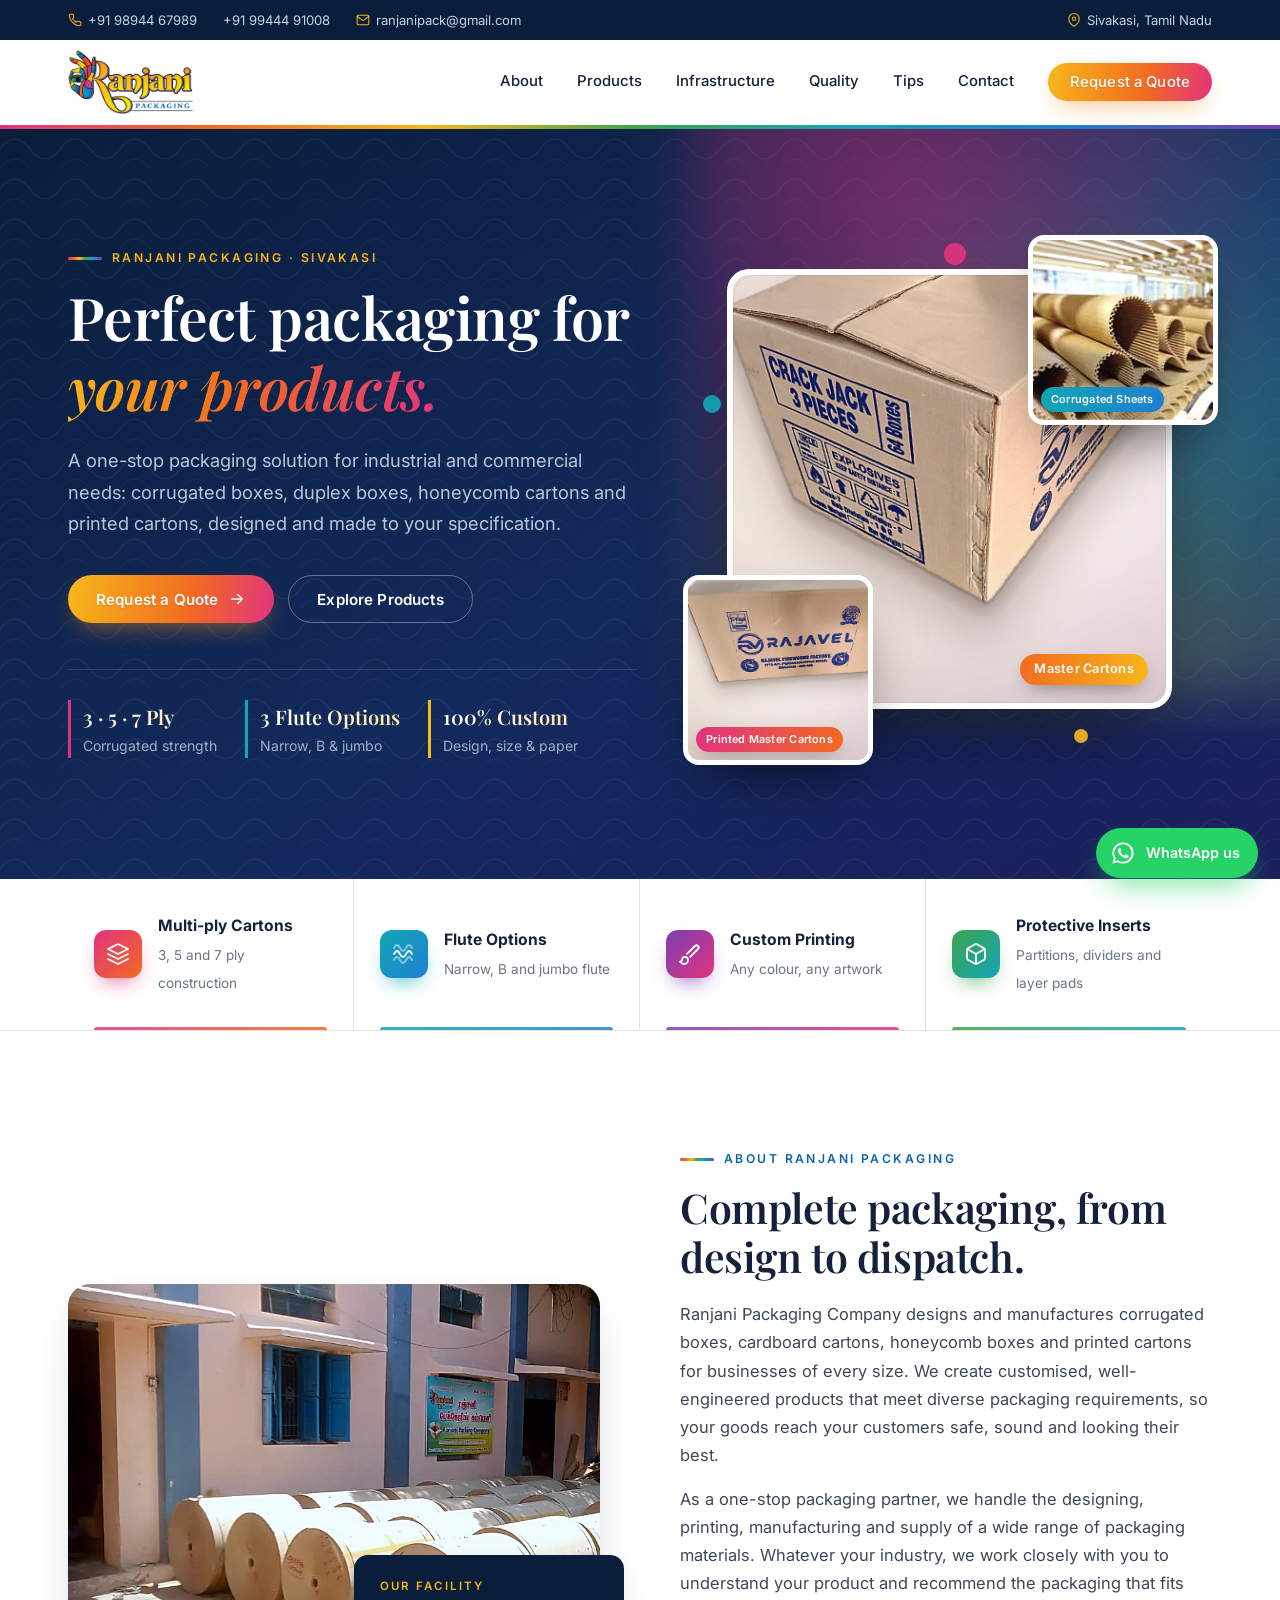
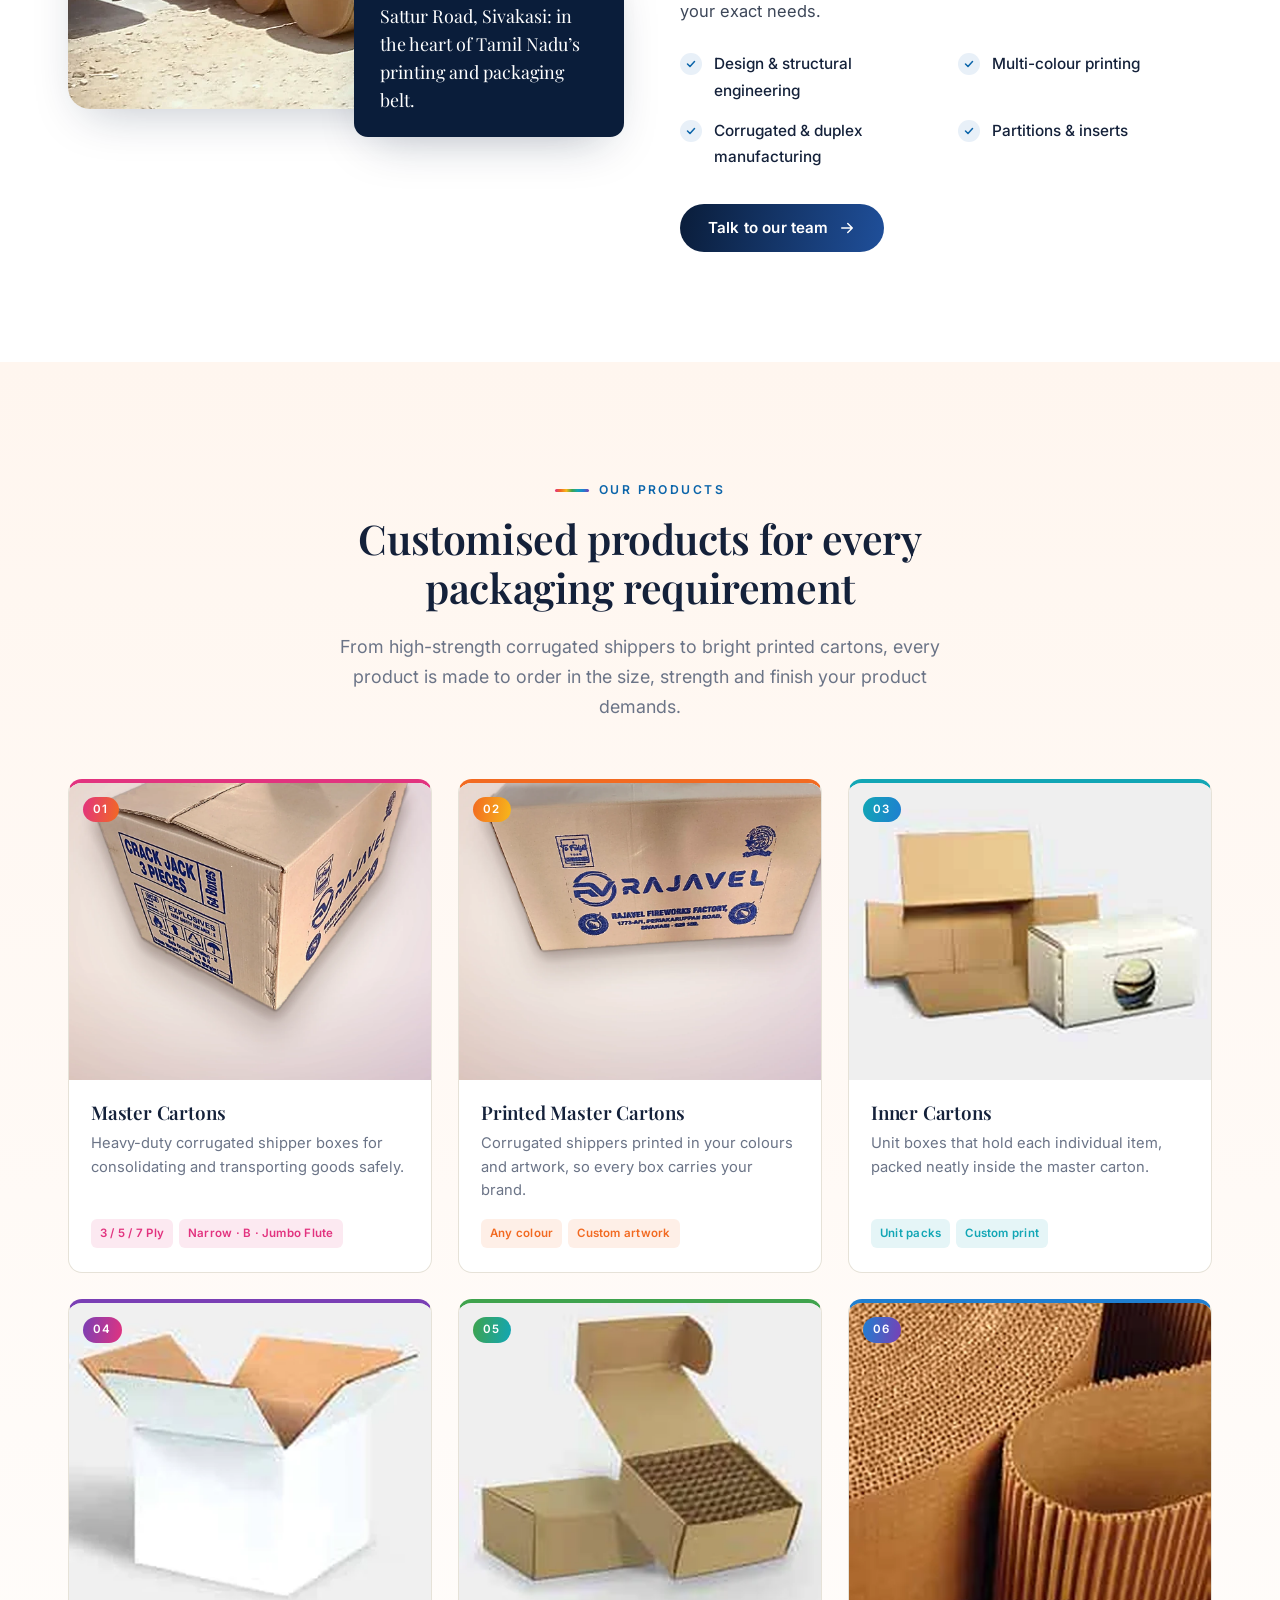
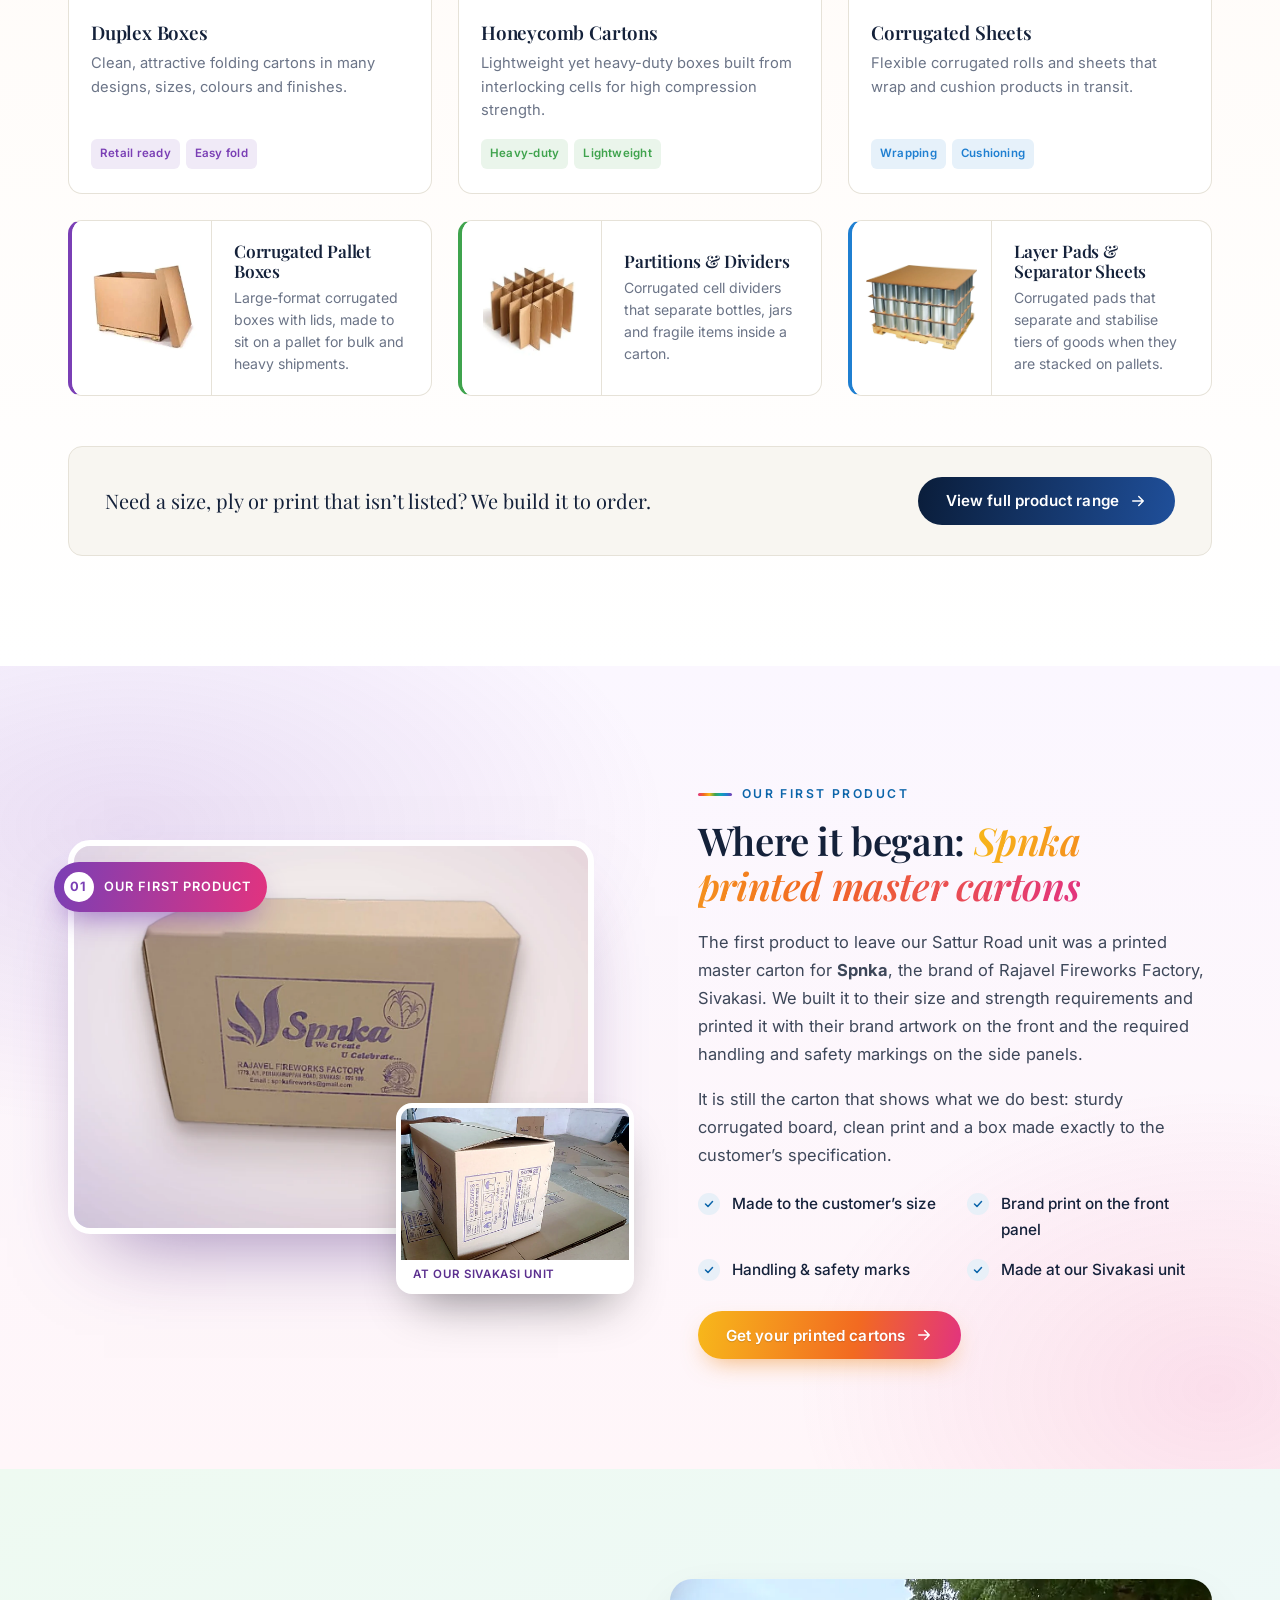
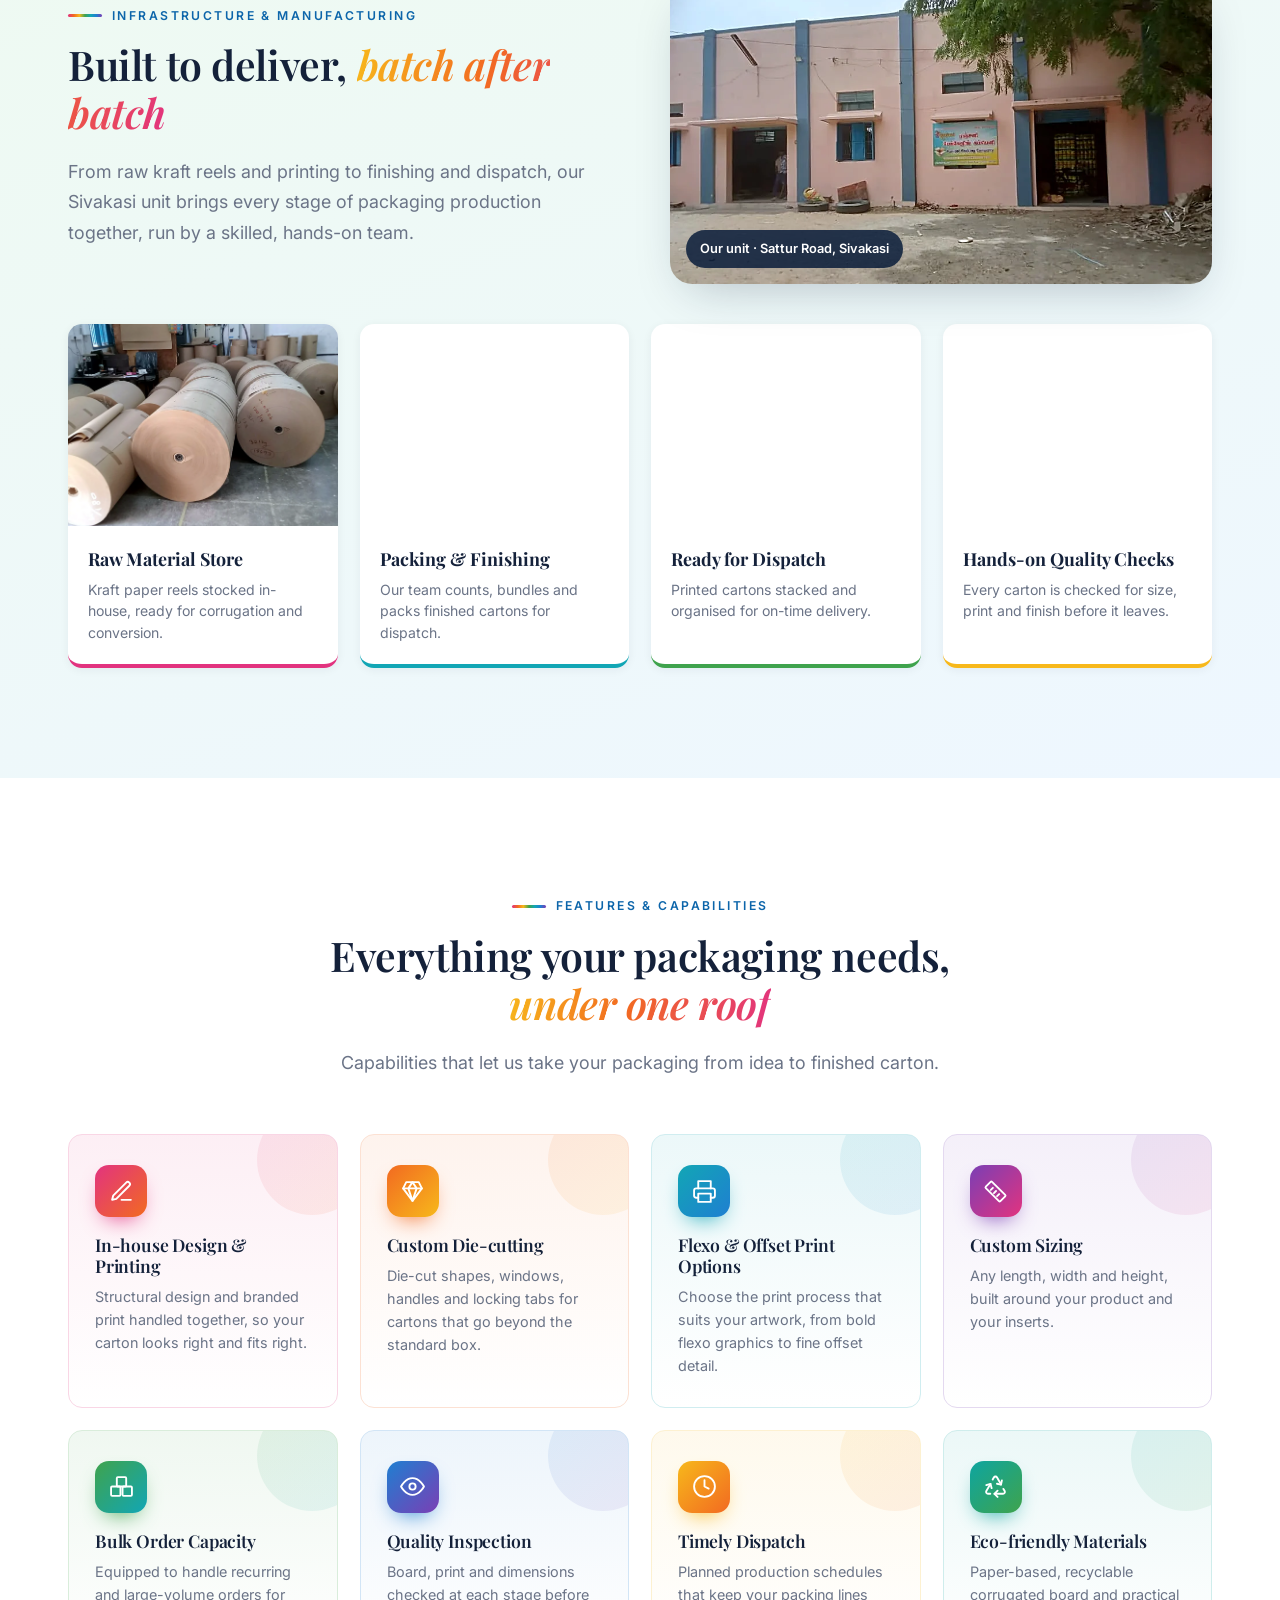
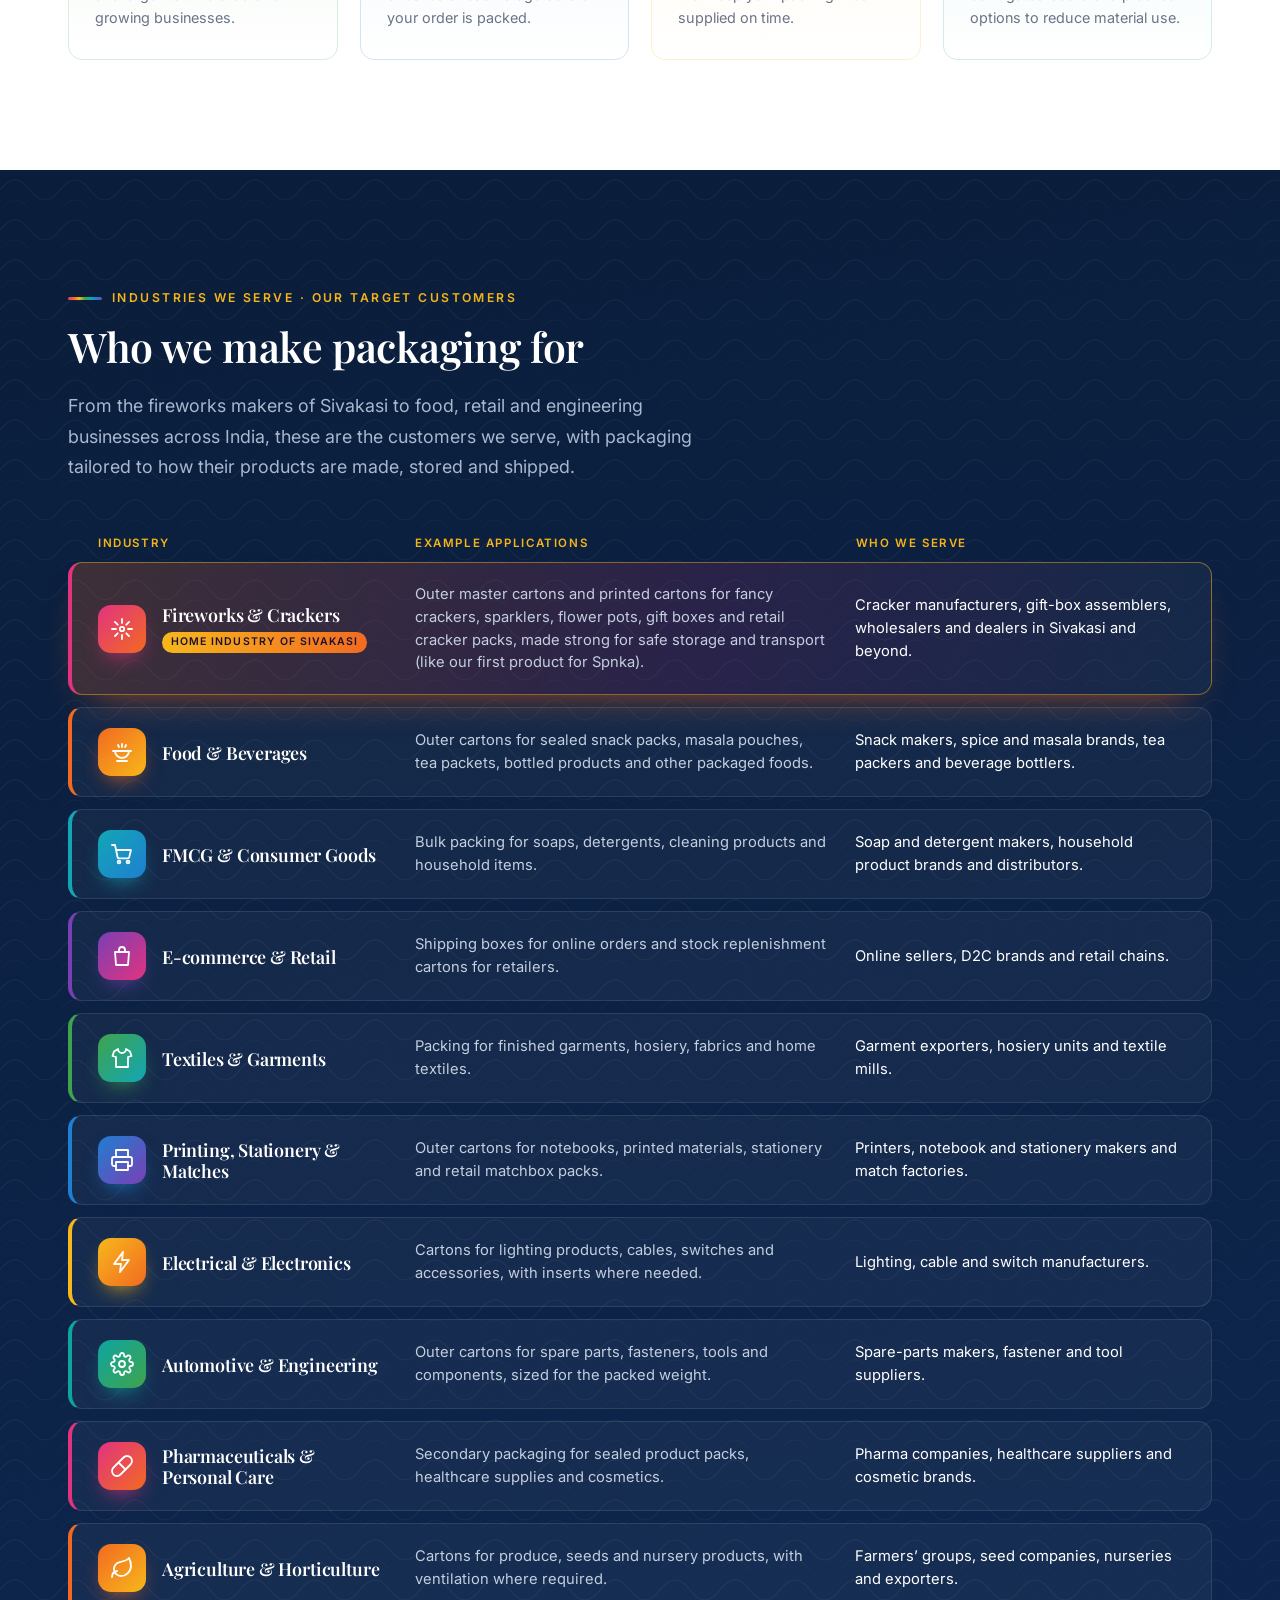
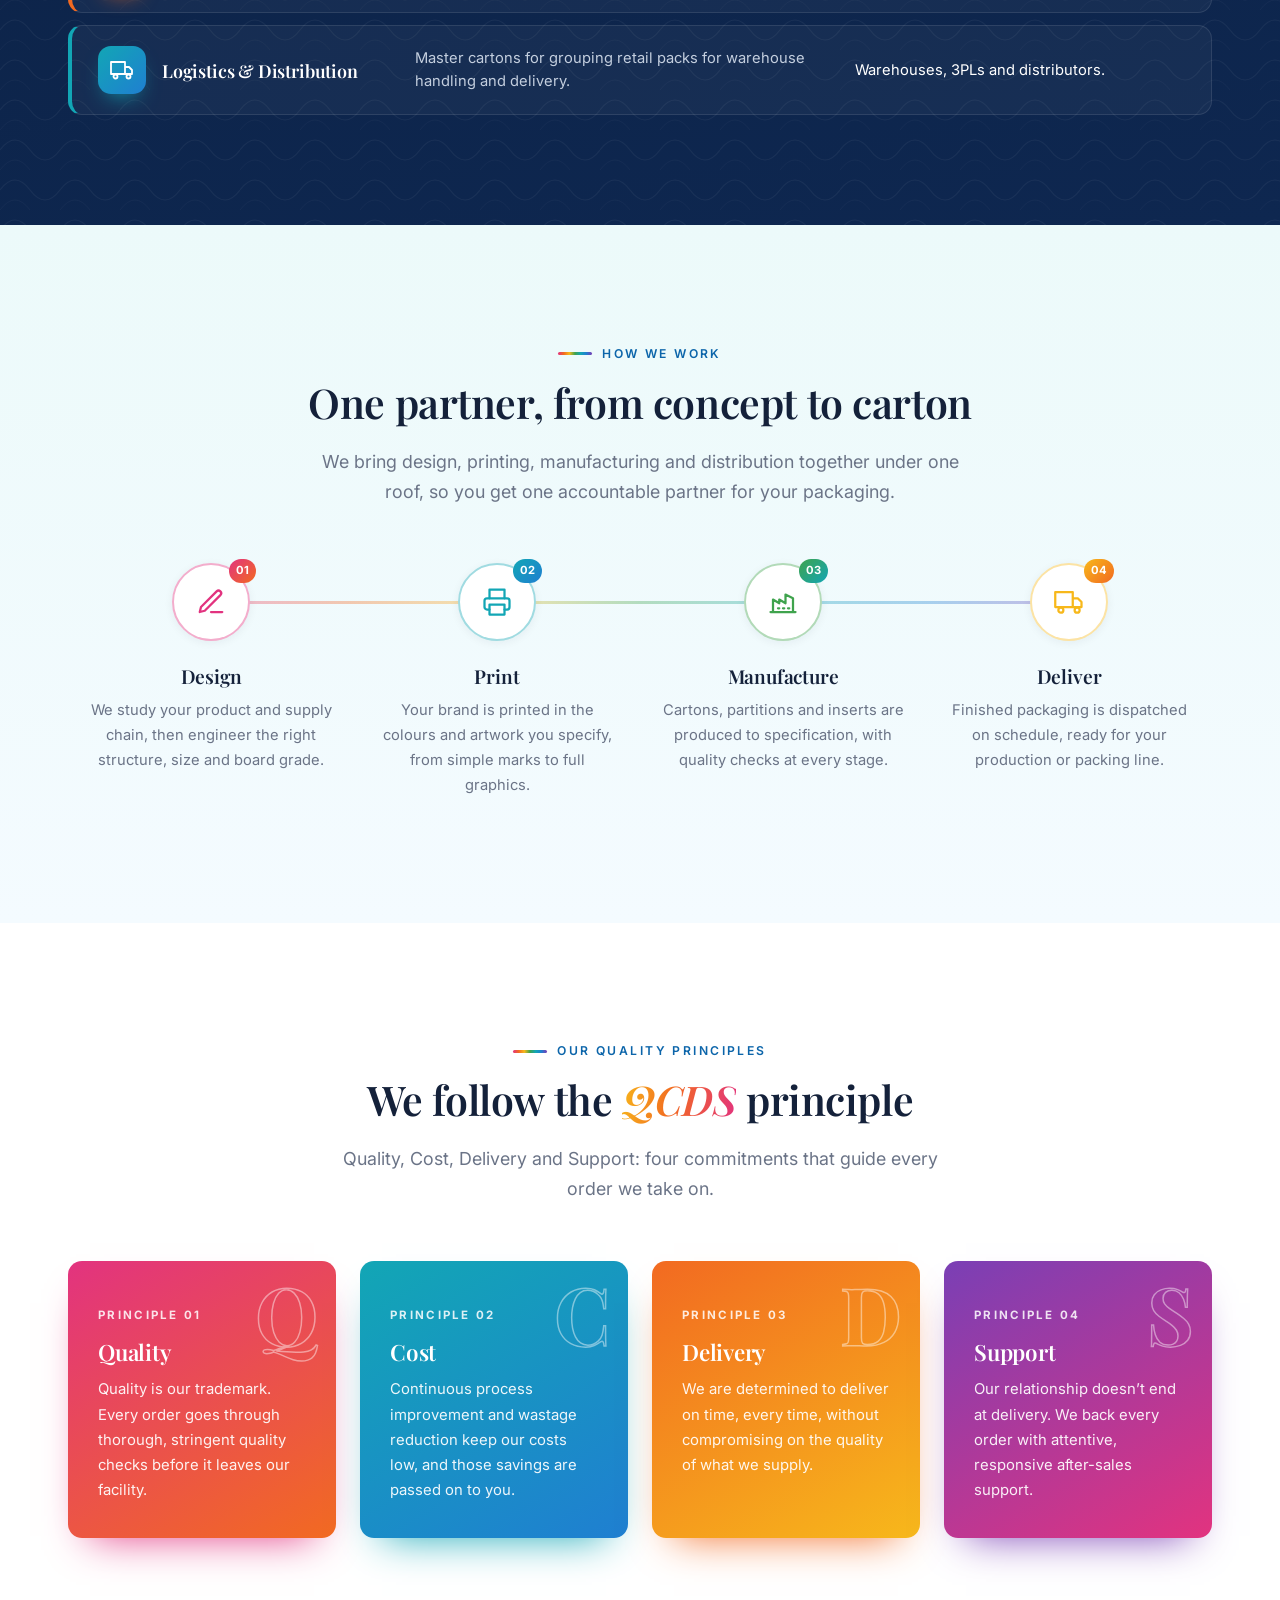
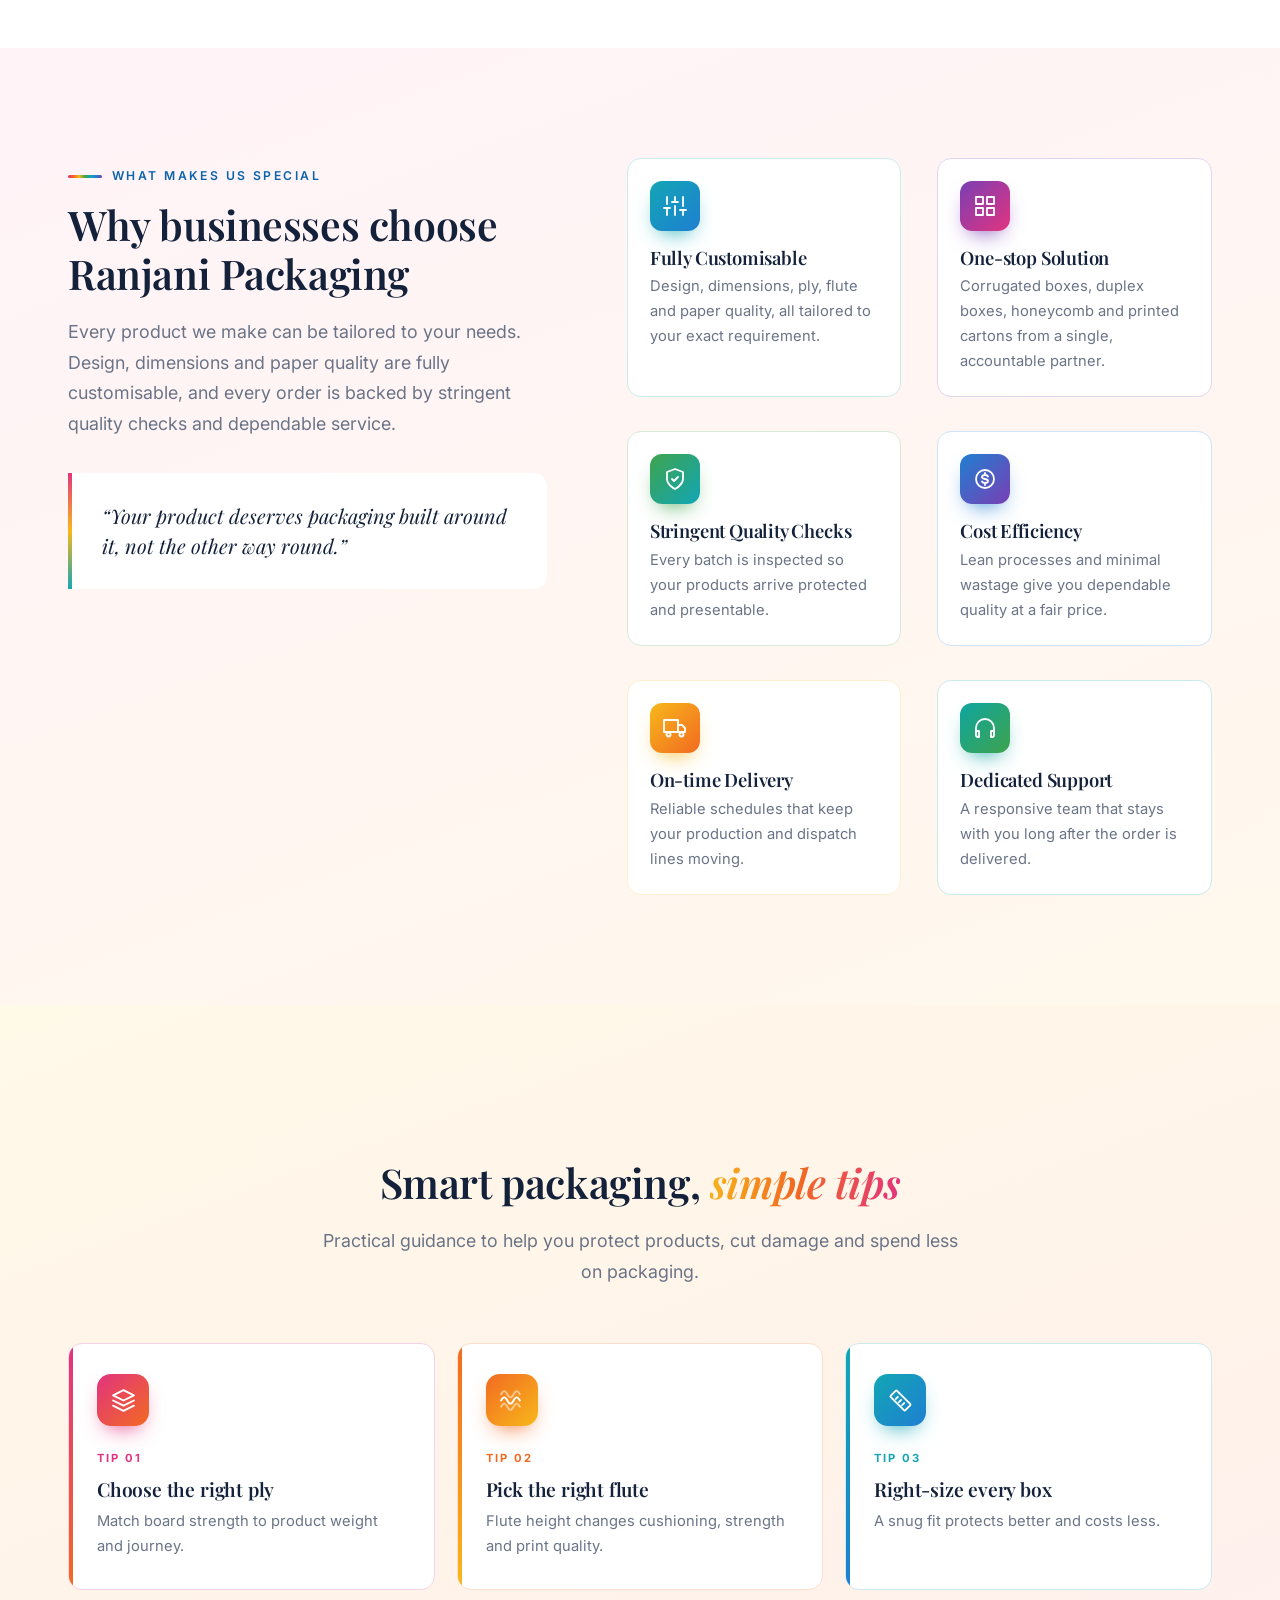
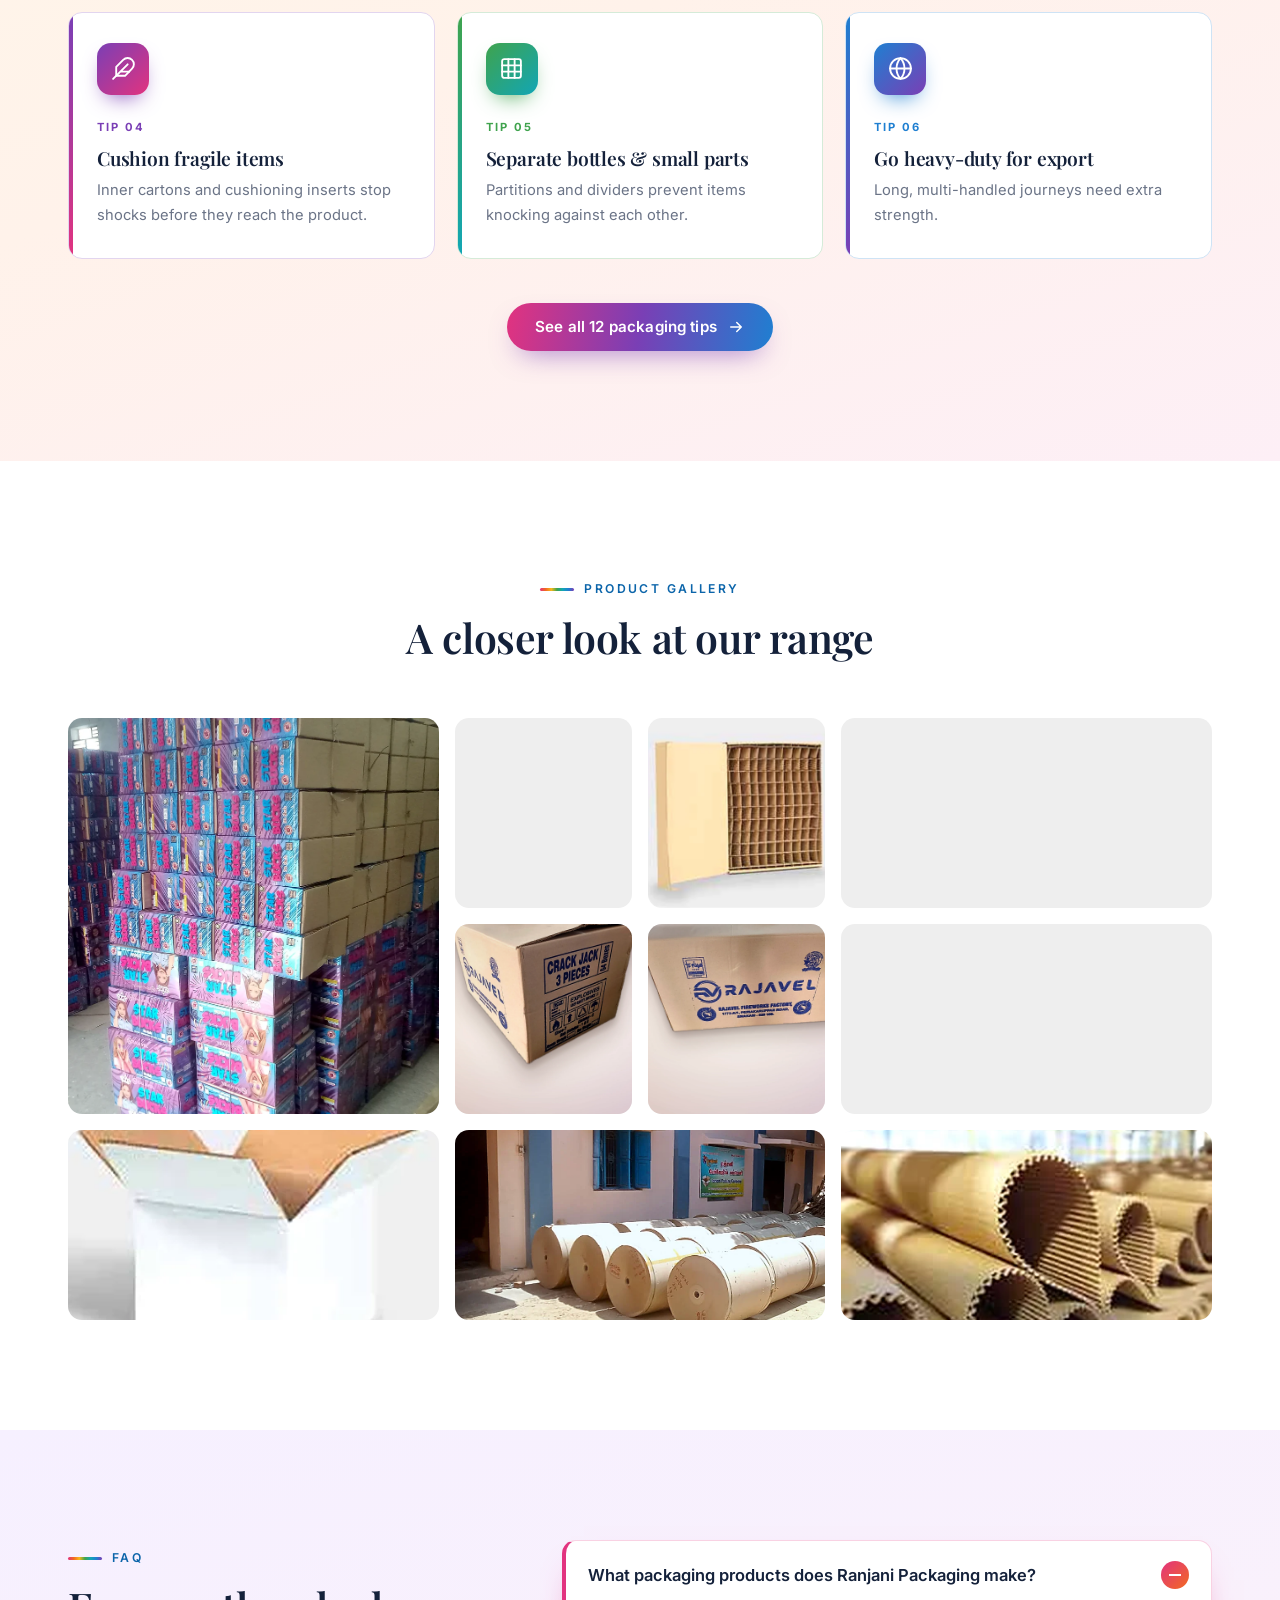
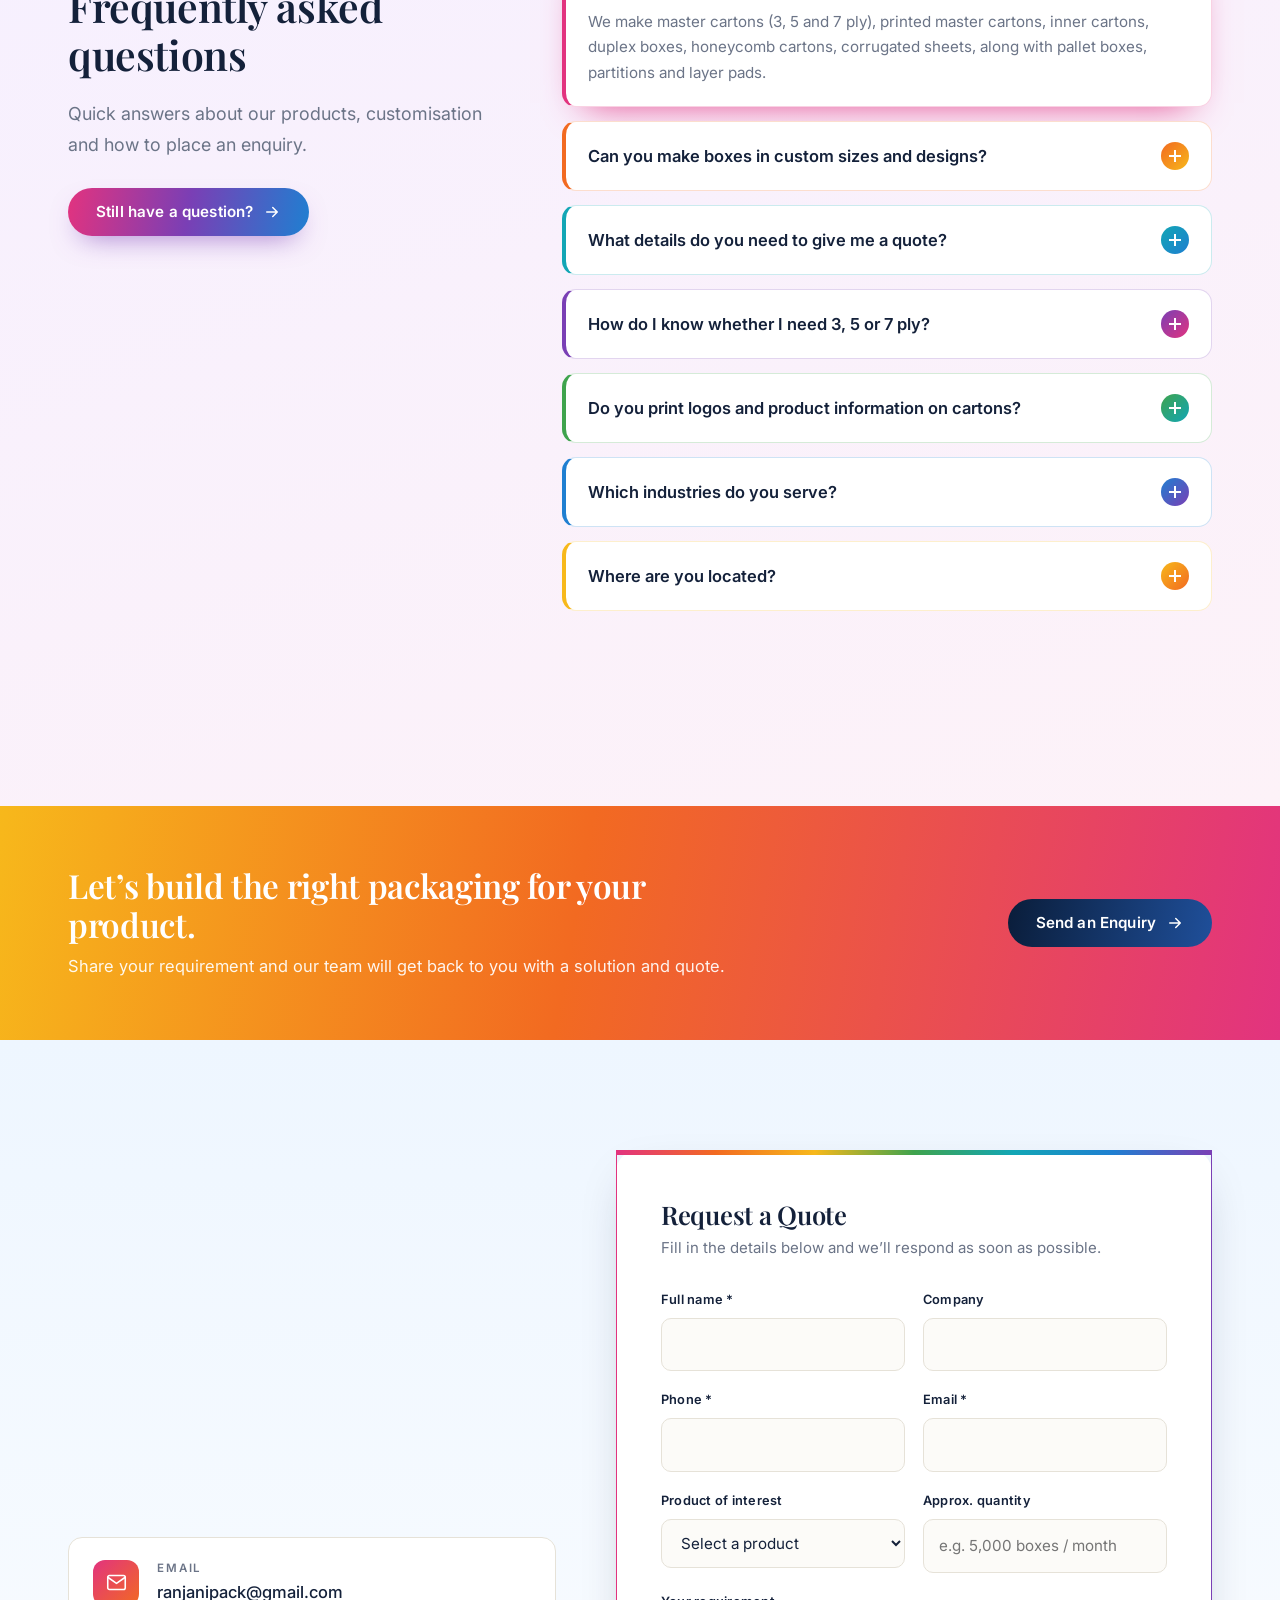
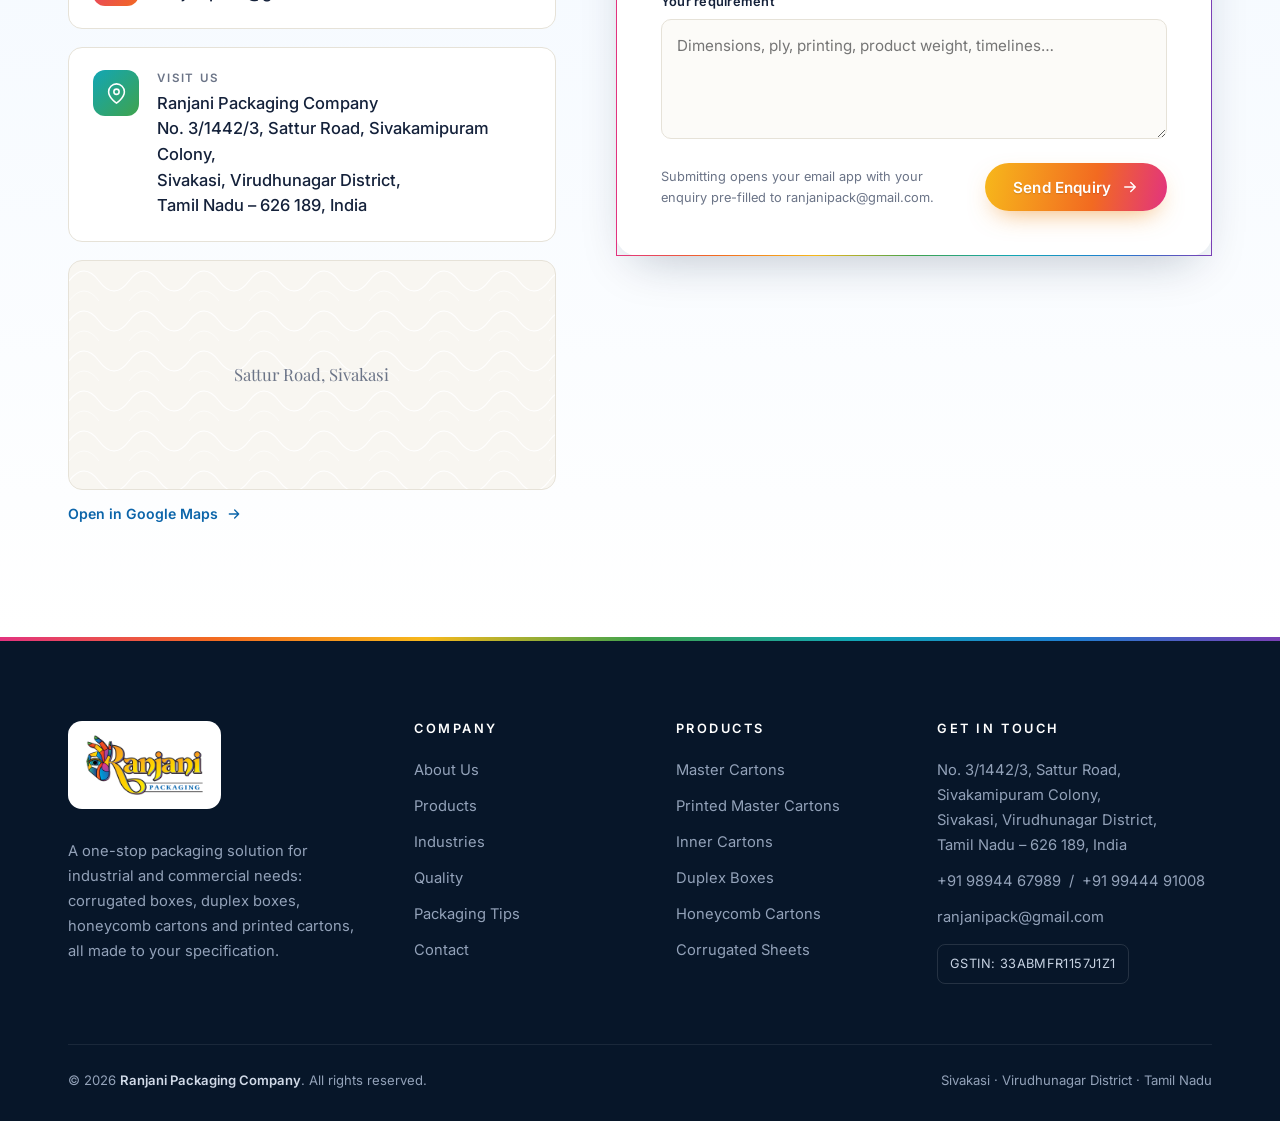
==== index.html @ 53c5a3e4 "Publish Ranjani Packaging Company website (v5)" ====
<!doctype html>
<html lang="en">
<head>
<meta charset="utf-8">
<meta name="viewport" content="width=device-width, initial-scale=1">
<title>Ranjani Packaging | Corrugated Boxes, Cartons &amp; Packaging Solutions, Sivakasi</title>
<meta name="description" content="Ranjani Packaging Company, Sivakasi: one-stop packaging solutions including master cartons, printed cartons, duplex boxes, honeycomb cartons and corrugated sheets.">
<meta name="theme-color" content="#0a1d3a">
<meta property="og:title" content="Ranjani Packaging | Corrugated Boxes, Cartons &amp; Packaging Solutions, Sivakasi">
<meta property="og:description" content="Ranjani Packaging Company, Sivakasi: one-stop packaging solutions including master cartons, printed cartons, duplex boxes, honeycomb cartons and corrugated sheets.">
<meta property="og:image" content="assets/img/ranjani-logo-600.png">
<link rel="icon" href="favicon.ico" sizes="any">
<link rel="icon" type="image/png" sizes="32x32" href="assets/img/favicon-32.png">
<link rel="apple-touch-icon" href="assets/img/apple-touch-icon.png">
<link rel="manifest" href="site.webmanifest">
<link rel="preconnect" href="https://fonts.googleapis.com">
<link rel="preconnect" href="https://fonts.gstatic.com" crossorigin>
<link href="https://fonts.googleapis.com/css2?family=Inter:wght@400;500;600;700&family=Playfair+Display:ital,wght@0,500;0,600;0,700;1,500;1,600&display=swap" rel="stylesheet">
<link rel="stylesheet" href="assets/css/style.css">
</head>
<body>
<div class="topbar"><div class="wrap">
  <div class="tb-group"><a href="tel:+919894467989"><svg viewBox="0 0 24 24" fill="none" stroke="currentColor" stroke-width="1.8" stroke-linecap="round" stroke-linejoin="round" aria-hidden="true"><path d="M22 16.9v3a2 2 0 0 1-2.2 2 19.8 19.8 0 0 1-8.6-3.1 19.5 19.5 0 0 1-6-6A19.8 19.8 0 0 1 2.1 4.2 2 2 0 0 1 4.1 2h3a2 2 0 0 1 2 1.7c.1.9.4 1.8.7 2.7a2 2 0 0 1-.5 2.1L8 9.8a16 16 0 0 0 6 6l1.3-1.3a2 2 0 0 1 2.1-.4c.9.3 1.8.6 2.7.7a2 2 0 0 1 1.7 2z"/></svg>+91 98944 67989</a><a class="tb-hide" href="tel:+919944491008">+91 99444 91008</a><a href="mailto:ranjanipack@gmail.com"><svg viewBox="0 0 24 24" fill="none" stroke="currentColor" stroke-width="1.8" stroke-linecap="round" stroke-linejoin="round" aria-hidden="true"><rect x="2" y="4" width="20" height="16" rx="2"/><path d="m22 6-10 7L2 6"/></svg>ranjanipack@gmail.com</a></div>
  <div class="tb-group"><span><svg viewBox="0 0 24 24" fill="none" stroke="currentColor" stroke-width="1.8" stroke-linecap="round" stroke-linejoin="round" aria-hidden="true"><path d="M21 10c0 7-9 13-9 13S3 17 3 10a9 9 0 0 1 18 0z"/><circle cx="12" cy="10" r="3"/></svg>Sivakasi, Tamil Nadu</span></div>
</div></div>
<header class="header"><div class="wrap">
  <a class="brand" href="index.html" aria-label="Ranjani Packaging home"><img src="assets/img/ranjani-logo-600.png" alt="Ranjani Packaging" width="600" height="308"></a>
  <nav class="nav" aria-label="Main">
    <a href="#about">About</a>
    <a href="#products">Products</a>
    <a href="#infrastructure">Infrastructure</a>
    <a href="#quality">Quality</a>
    <a href="tips.html">Tips</a>
    <a href="#contact">Contact</a>
    <a class="btn btn-gold" href="#contact">Request a Quote</a>
  </nav>
  <button class="menu-toggle" aria-label="Open menu" aria-expanded="false"><span></span><span></span><span></span></button>
</div></header>
<div class="rainbow" aria-hidden="true"></div>
<main>
<section class="hero" id="top">
  <div class="wrap">
    <div class="hero-copy">
      <span class="eyebrow light reveal">Ranjani Packaging · Sivakasi</span>
      <h1 class="reveal d1">Perfect packaging for <span class="gold-text">your products.</span></h1>
      <p class="lead reveal d2">A one-stop packaging solution for industrial and commercial needs: corrugated boxes, duplex boxes, honeycomb cartons and printed cartons, designed and made to your specification.</p>
      <div class="hero-actions reveal d3">
        <a class="btn btn-gold" href="#contact">Request a Quote <svg viewBox="0 0 24 24" fill="none" stroke="currentColor" stroke-width="2" stroke-linecap="round" stroke-linejoin="round" aria-hidden="true"><path d="M5 12h14M13 6l6 6-6 6"/></svg></a>
        <a class="btn btn-ghost" href="products.html">Explore Products</a>
      </div>
      <div class="hero-points reveal d3">
        <div><strong>3 · 5 · 7 Ply</strong>Corrugated strength</div>
        <div><strong>3 Flute Options</strong>Narrow, B &amp; jumbo</div>
        <div><strong>100% Custom</strong>Design, size &amp; paper</div>
      </div>
    </div>
    <div class="hero-visual reveal d2">
      <div class="hv-main studio"><img src="assets/img/ranjani-master-carton.webp" alt="Ranjani printed master carton" decoding="async"><span class="hv-label" style="--c:#f26a21;--c2:#f7b81b">Master Cartons</span></div>
      <div class="hv-card hv-b"><img src="assets/img/p-sheet-3.webp" alt="Corrugated sheets" decoding="async"><span class="hv-label sm" style="--c:#12a6b5;--c2:#1f7fd1">Corrugated Sheets</span></div>
      <div class="hv-card hv-a"><img src="assets/img/ranjani-printed-carton-front.webp" alt="Printed master carton" decoding="async"><span class="hv-label sm" style="--c:#e2337f;--c2:#f26a21">Printed Master Cartons</span></div>
      <div class="hv-dot d1"></div><div class="hv-dot d2"></div><div class="hv-dot d3"></div>
    </div>
  </div>
</section>

<section class="capstrip" aria-label="Capabilities"><div class="wrap">
  <div class="cap" style="--c:#e2337f;--c2:#f26a21"><div class="ic"><svg viewBox="0 0 24 24" fill="none" stroke="currentColor" stroke-width="1.8" stroke-linecap="round" stroke-linejoin="round" aria-hidden="true"><path d="m12 2 10 5-10 5L2 7z"/><path d="m2 17 10 5 10-5M2 12l10 5 10-5"/></svg></div><div><b>Multi-ply Cartons</b><span>3, 5 and 7 ply construction</span></div></div>
  <div class="cap" style="--c:#12a6b5;--c2:#1f7fd1"><div class="ic"><svg viewBox="0 0 24 24" fill="none" stroke="currentColor" stroke-width="1.8" stroke-linecap="round" stroke-linejoin="round" aria-hidden="true"><path d="M2 12c2-4 4-4 6 0s4 4 6 0 4-4 6 0"/><path d="M2 18c2-4 4-4 6 0s4 4 6 0 4-4 6 0" opacity=".5"/><path d="M2 6c2-4 4-4 6 0s4 4 6 0 4-4 6 0" opacity=".5"/></svg></div><div><b>Flute Options</b><span>Narrow, B and jumbo flute</span></div></div>
  <div class="cap" style="--c:#7a3fb5;--c2:#e2337f"><div class="ic"><svg viewBox="0 0 24 24" fill="none" stroke="currentColor" stroke-width="1.8" stroke-linecap="round" stroke-linejoin="round" aria-hidden="true"><path d="M9.06 11.9 17 4a2.1 2.1 0 0 1 3 3l-7.9 7.94"/><path d="M7.07 14.94c-1.66 0-3 1.35-3 3.02 0 1.33-2.5 1.52-2 2.02 1.08 1.1 2.49 2.02 4 2.02 2.2 0 4-1.8 4-4.04a3.01 3.01 0 0 0-3-3.02z"/></svg></div><div><b>Custom Printing</b><span>Any colour, any artwork</span></div></div>
  <div class="cap" style="--c:#3fa34d;--c2:#12a6b5"><div class="ic"><svg viewBox="0 0 24 24" fill="none" stroke="currentColor" stroke-width="1.8" stroke-linecap="round" stroke-linejoin="round" aria-hidden="true"><path d="M21 16V8a2 2 0 0 0-1-1.7l-7-4a2 2 0 0 0-2 0l-7 4A2 2 0 0 0 3 8v8a2 2 0 0 0 1 1.7l7 4a2 2 0 0 0 2 0l7-4a2 2 0 0 0 1-1.7z"/><path d="M3.3 7 12 12l8.7-5M12 22V12"/></svg></div><div><b>Protective Inserts</b><span>Partitions, dividers and layer pads</span></div></div>
</div></section>

<section class="section bg-white" id="about"><div class="wrap about-grid">
  <div class="about-media reveal">
    <div class="frame"><img src="assets/img/ranjani-factory-exterior.webp" alt="Ranjani Packaging unit with kraft paper reels, Sivakasi" loading="lazy" decoding="async"></div>
    <div class="about-tag"><small>Our Facility</small><span>Sattur Road, Sivakasi: in the heart of Tamil Nadu’s printing and packaging belt.</span></div>
  </div>
  <div>
    <span class="eyebrow reveal">About Ranjani Packaging</span>
    <h2 class="reveal d1">Complete packaging, from design to dispatch.</h2>
    <p class="reveal d1">Ranjani Packaging Company designs and manufactures corrugated boxes, cardboard cartons, honeycomb boxes and printed cartons for businesses of every size. We create customised, well-engineered products that meet diverse packaging requirements, so your goods reach your customers safe, sound and looking their best.</p>
    <p class="reveal d2">As a one-stop packaging partner, we handle the designing, printing, manufacturing and supply of a wide range of packaging materials. Whatever your industry, we work closely with you to understand your product and recommend the packaging that fits your exact needs.</p>
    <ul class="checklist reveal d2">
      <li>Design &amp; structural engineering</li><li>Multi-colour printing</li>
      <li>Corrugated &amp; duplex manufacturing</li><li>Partitions &amp; inserts</li>
    </ul>
    <div class="reveal d3"><a class="btn btn-navy" href="#contact">Talk to our team <svg viewBox="0 0 24 24" fill="none" stroke="currentColor" stroke-width="2" stroke-linecap="round" stroke-linejoin="round" aria-hidden="true"><path d="M5 12h14M13 6l6 6-6 6"/></svg></a></div>
  </div>
</div></section>

<section class="section bg-peach" id="products"><div class="wrap">
  <div class="section-head center">
    <span class="eyebrow reveal">Our Products</span>
    <h2 class="reveal d1">Customised products for every packaging requirement</h2>
    <p class="lead reveal d2">From high-strength corrugated shippers to bright printed cartons, every product is made to order in the size, strength and finish your product demands.</p>
  </div>
  <div class="products-grid"><a class="pcard reveal d0" style="--c:#e2337f;--c2:#f26a21" href="products.html#master-cartons">
      <div class="media"><span class="num">01</span><img src="assets/img/ranjani-master-carton.webp" alt="Master Cartons" loading="lazy" decoding="async"></div>
      <div class="body"><h3>Master Cartons</h3><p>Heavy-duty corrugated shipper boxes for consolidating and transporting goods safely.</p><div class="tags"><span>3 / 5 / 7 Ply</span><span>Narrow · B · Jumbo Flute</span></div></div></a><a class="pcard reveal d1" style="--c:#f26a21;--c2:#f7b81b" href="products.html#printed-master-cartons">
      <div class="media"><span class="num">02</span><img src="assets/img/ranjani-printed-carton-front.webp" alt="Printed Master Cartons" loading="lazy" decoding="async"></div>
      <div class="body"><h3>Printed Master Cartons</h3><p>Corrugated shippers printed in your colours and artwork, so every box carries your brand.</p><div class="tags"><span>Any colour</span><span>Custom artwork</span></div></div></a><a class="pcard reveal d2" style="--c:#12a6b5;--c2:#1f7fd1" href="products.html#inner-cartons">
      <div class="media"><span class="num">03</span><img src="assets/img/p-inner-1.webp" alt="Inner Cartons" loading="lazy" decoding="async"></div>
      <div class="body"><h3>Inner Cartons</h3><p>Unit boxes that hold each individual item, packed neatly inside the master carton.</p><div class="tags"><span>Unit packs</span><span>Custom print</span></div></div></a><a class="pcard reveal d3" style="--c:#7a3fb5;--c2:#e2337f" href="products.html#duplex-boxes">
      <div class="media"><span class="num">04</span><img src="assets/img/p-duplex-1.webp" alt="Duplex Boxes" loading="lazy" decoding="async"></div>
      <div class="body"><h3>Duplex Boxes</h3><p>Clean, attractive folding cartons in many designs, sizes, colours and finishes.</p><div class="tags"><span>Retail ready</span><span>Easy fold</span></div></div></a><a class="pcard reveal d0" style="--c:#3fa34d;--c2:#12a6b5" href="products.html#honeycomb-cartons">
      <div class="media"><span class="num">05</span><img src="assets/img/p-honeycomb-1.webp" alt="Honeycomb Cartons" loading="lazy" decoding="async"></div>
      <div class="body"><h3>Honeycomb Cartons</h3><p>Lightweight yet heavy-duty boxes built from interlocking cells for high compression strength.</p><div class="tags"><span>Heavy-duty</span><span>Lightweight</span></div></div></a><a class="pcard reveal d1" style="--c:#1f7fd1;--c2:#7a3fb5" href="products.html#corrugated-sheets">
      <div class="media"><span class="num">06</span><img src="assets/img/p-sheet-1.webp" alt="Corrugated Sheets" loading="lazy" decoding="async"></div>
      <div class="body"><h3>Corrugated Sheets</h3><p>Flexible corrugated rolls and sheets that wrap and cushion products in transit.</p><div class="tags"><span>Wrapping</span><span>Cushioning</span></div></div></a></div>
  <div class="special-grid"><a class="scard reveal" style="--c:#7a3fb5;--c2:#e2337f" href="products.html#pallet-boxes"><div class="media"><img src="assets/img/pallet-box.webp" alt="Corrugated Pallet Boxes" loading="lazy" decoding="async"></div><div class="body"><h3>Corrugated Pallet Boxes</h3><p>Large-format corrugated boxes with lids, made to sit on a pallet for bulk and heavy shipments.</p></div></a><a class="scard reveal" style="--c:#3fa34d;--c2:#12a6b5" href="products.html#partitions"><div class="media"><img src="assets/img/partitions.webp" alt="Partitions &amp; Dividers" loading="lazy" decoding="async"></div><div class="body"><h3>Partitions &amp; Dividers</h3><p>Corrugated cell dividers that separate bottles, jars and fragile items inside a carton.</p></div></a><a class="scard reveal" style="--c:#1f7fd1;--c2:#7a3fb5" href="products.html#layer-pads"><div class="media"><img src="assets/img/layer-pads.webp" alt="Layer Pads &amp; Separator Sheets" loading="lazy" decoding="async"></div><div class="body"><h3>Layer Pads &amp; Separator Sheets</h3><p>Corrugated pads that separate and stabilise tiers of goods when they are stacked on pallets.</p></div></a></div>
  <div class="products-cta reveal"><p>Need a size, ply or print that isn’t listed? We build it to order.</p><a class="btn btn-navy" href="products.html">View full product range <svg viewBox="0 0 24 24" fill="none" stroke="currentColor" stroke-width="2" stroke-linecap="round" stroke-linejoin="round" aria-hidden="true"><path d="M5 12h14M13 6l6 6-6 6"/></svg></a></div>
</div></section>

<section class="section spot" id="first-product"><div class="wrap spot-grid">
  <div class="spot-media reveal">
    <figure class="spot-main"><img src="assets/img/ranjani-spnka-studio.webp" alt="Spnka printed master carton made by Ranjani Packaging" loading="lazy" decoding="async"></figure>
    <figure class="spot-inset"><img src="assets/img/ranjani-spnka-side.webp" alt="Spnka master carton at the Ranjani Packaging unit" loading="lazy" decoding="async"><figcaption>At our Sivakasi unit</figcaption></figure>
    <span class="spot-badge"><b>01</b>Our first product</span>
  </div>
  <div class="spot-copy">
    <span class="eyebrow reveal">Our First Product</span>
    <h2 class="reveal d1">Where it began: <span class="gold-text">Spnka printed master cartons</span></h2>
    <p class="reveal d1">The first product to leave our Sattur Road unit was a printed master carton for <b>Spnka</b>, the brand of Rajavel Fireworks Factory, Sivakasi. We built it to their size and strength requirements and printed it with their brand artwork on the front and the required handling and safety markings on the side panels.</p>
    <p class="reveal d2">It is still the carton that shows what we do best: sturdy corrugated board, clean print and a box made exactly to the customer’s specification.</p>
    <ul class="checklist reveal d2">
      <li>Made to the customer’s size</li><li>Brand print on the front panel</li>
      <li>Handling &amp; safety marks</li><li>Made at our Sivakasi unit</li>
    </ul>
    <div class="reveal d3"><a class="btn btn-gold" href="#contact">Get your printed cartons <svg viewBox="0 0 24 24" fill="none" stroke="currentColor" stroke-width="2" stroke-linecap="round" stroke-linejoin="round" aria-hidden="true"><path d="M5 12h14M13 6l6 6-6 6"/></svg></a></div>
  </div>
</div></section>

<section class="section bg-mint" id="infrastructure"><div class="wrap">
  <div class="infra-top">
    <div class="section-head">
      <span class="eyebrow reveal">Infrastructure &amp; Manufacturing</span>
      <h2 class="reveal d1">Built to deliver, <span class="gold-text">batch after batch</span></h2>
      <p class="lead reveal d2">From raw kraft reels and printing to finishing and dispatch, our Sivakasi unit brings every stage of packaging production together, run by a skilled, hands-on team.</p>
    </div>
    <figure class="infra-hero reveal d1"><img src="assets/img/ranjani-facility.webp" alt="Ranjani Packaging unit, Sattur Road, Sivakasi" loading="lazy" decoding="async"><figcaption>Our unit · Sattur Road, Sivakasi</figcaption></figure>
  </div>
  <div class="infra-grid"><figure class="infra-card reveal d0" style="--c:#e2337f;--c2:#f26a21"><img src="assets/img/ranjani-kraft-reels.webp" alt="Raw Material Store" loading="lazy" decoding="async"><figcaption><b>Raw Material Store</b><span>Kraft paper reels stocked in-house, ready for corrugation and conversion.</span></figcaption></figure><figure class="infra-card reveal d1" style="--c:#12a6b5;--c2:#1f7fd1"><img src="assets/img/ranjani-packing-floor.webp" alt="Packing &amp; Finishing" loading="lazy" decoding="async"><figcaption><b>Packing &amp; Finishing</b><span>Our team counts, bundles and packs finished cartons for dispatch.</span></figcaption></figure><figure class="infra-card reveal d0" style="--c:#3fa34d;--c2:#12a6b5"><img src="assets/img/ranjani-printed-stock.webp" alt="Ready for Dispatch" loading="lazy" decoding="async"><figcaption><b>Ready for Dispatch</b><span>Printed cartons stacked and organised for on-time delivery.</span></figcaption></figure><figure class="infra-card reveal d1" style="--c:#f7b81b;--c2:#f26a21"><img src="assets/img/ranjani-spnka-side.webp" alt="Hands-on Quality Checks" loading="lazy" decoding="async"><figcaption><b>Hands-on Quality Checks</b><span>Every carton is checked for size, print and finish before it leaves.</span></figcaption></figure></div>
</div></section>

<section class="section bg-white" id="features"><div class="wrap">
  <div class="section-head center">
    <span class="eyebrow reveal">Features &amp; Capabilities</span>
    <h2 class="reveal d1">Everything your packaging needs, <span class="gold-text">under one roof</span></h2>
    <p class="lead reveal d2">Capabilities that let us take your packaging from idea to finished carton.</p>
  </div>
  <div class="feat-grid"><div class="feat reveal d0" style="--c:#e2337f;--c2:#f26a21"><div class="ic"><svg viewBox="0 0 24 24" fill="none" stroke="currentColor" stroke-width="1.8" stroke-linecap="round" stroke-linejoin="round" aria-hidden="true"><path d="M12 20h9"/><path d="M16.5 3.5a2.1 2.1 0 0 1 3 3L7 19l-4 1 1-4z"/></svg></div><h3>In-house Design &amp; Printing</h3><p>Structural design and branded print handled together, so your carton looks right and fits right.</p></div><div class="feat reveal d1" style="--c:#f26a21;--c2:#f7b81b"><div class="ic"><svg viewBox="0 0 24 24" fill="none" stroke="currentColor" stroke-width="1.8" stroke-linecap="round" stroke-linejoin="round" aria-hidden="true"><path d="M6 3h12l3 6-9 12L3 9z"/><path d="M3 9h18M12 21 8 9l4-6 4 6z"/></svg></div><h3>Custom Die-cutting</h3><p>Die-cut shapes, windows, handles and locking tabs for cartons that go beyond the standard box.</p></div><div class="feat reveal d2" style="--c:#12a6b5;--c2:#1f7fd1"><div class="ic"><svg viewBox="0 0 24 24" fill="none" stroke="currentColor" stroke-width="1.8" stroke-linecap="round" stroke-linejoin="round" aria-hidden="true"><path d="M6 9V2h12v7"/><path d="M6 18H4a2 2 0 0 1-2-2v-5a2 2 0 0 1 2-2h16a2 2 0 0 1 2 2v5a2 2 0 0 1-2 2h-2"/><rect x="6" y="14" width="12" height="8"/></svg></div><h3>Flexo &amp; Offset Print Options</h3><p>Choose the print process that suits your artwork, from bold flexo graphics to fine offset detail.</p></div><div class="feat reveal d3" style="--c:#7a3fb5;--c2:#e2337f"><div class="ic"><svg viewBox="0 0 24 24" fill="none" stroke="currentColor" stroke-width="1.8" stroke-linecap="round" stroke-linejoin="round" aria-hidden="true"><path d="M21.3 15.3 8.7 2.7a1 1 0 0 0-1.4 0L2.7 7.3a1 1 0 0 0 0 1.4l12.6 12.6a1 1 0 0 0 1.4 0l4.6-4.6a1 1 0 0 0 0-1.4z"/><path d="m7.5 10.5 2-2M10.5 13.5l2-2M13.5 16.5l2-2"/></svg></div><h3>Custom Sizing</h3><p>Any length, width and height, built around your product and your inserts.</p></div><div class="feat reveal d0" style="--c:#3fa34d;--c2:#12a6b5"><div class="ic"><svg viewBox="0 0 24 24" fill="none" stroke="currentColor" stroke-width="1.8" stroke-linecap="round" stroke-linejoin="round" aria-hidden="true"><rect x="2" y="12" width="9" height="9" rx="1"/><rect x="13" y="12" width="9" height="9" rx="1"/><rect x="7.5" y="3" width="9" height="9" rx="1"/></svg></div><h3>Bulk Order Capacity</h3><p>Equipped to handle recurring and large-volume orders for growing businesses.</p></div><div class="feat reveal d1" style="--c:#1f7fd1;--c2:#7a3fb5"><div class="ic"><svg viewBox="0 0 24 24" fill="none" stroke="currentColor" stroke-width="1.8" stroke-linecap="round" stroke-linejoin="round" aria-hidden="true"><path d="M1 12s4-8 11-8 11 8 11 8-4 8-11 8S1 12 1 12z"/><circle cx="12" cy="12" r="3"/></svg></div><h3>Quality Inspection</h3><p>Board, print and dimensions checked at each stage before your order is packed.</p></div><div class="feat reveal d2" style="--c:#f7b81b;--c2:#f26a21"><div class="ic"><svg viewBox="0 0 24 24" fill="none" stroke="currentColor" stroke-width="1.8" stroke-linecap="round" stroke-linejoin="round" aria-hidden="true"><circle cx="12" cy="12" r="10"/><path d="M12 6v6l4 2"/></svg></div><h3>Timely Dispatch</h3><p>Planned production schedules that keep your packing lines supplied on time.</p></div><div class="feat reveal d3" style="--c:#0ea5a0;--c2:#3fa34d"><div class="ic"><svg viewBox="0 0 24 24" fill="none" stroke="currentColor" stroke-width="1.8" stroke-linecap="round" stroke-linejoin="round" aria-hidden="true"><path d="M7 19H4.8a1.8 1.8 0 0 1-1.6-2.7L7.2 9.5"/><path d="M11 19h8.2a1.8 1.8 0 0 0 1.6-2.7l-1.2-2"/><path d="m14 16-3 3 3 3M8.3 13.6 7.2 9.5 3.1 10.6M9.3 5.2l1.1-1.9a1.8 1.8 0 0 1 3.1 0l3.9 6.8"/><path d="m13.4 9.4 3.9.8.8-4"/></svg></div><h3>Eco-friendly Materials</h3><p>Paper-based, recyclable corrugated board and practical options to reduce material use.</p></div></div>
</div></section>

<section class="section dark" id="industries"><div class="wrap">
  <div class="section-head">
    <span class="eyebrow light reveal">Industries We Serve · Our Target Customers</span>
    <h2 class="reveal d1">Who we make packaging for</h2>
    <p class="lead reveal d2">From the fireworks makers of Sivakasi to food, retail and engineering businesses across India, these are the customers we serve, with packaging tailored to how their products are made, stored and shipped.</p>
  </div>
  <div class="ind-table"><div class="ind-row ind-headrow" aria-hidden="true"><span>Industry</span><span>Example applications</span><span>Who we serve</span></div><div class="ind-row reveal ind-home" style="--c:#e2337f;--c2:#f26a21"><div class="ind-name"><div class="ic"><svg viewBox="0 0 24 24" fill="none" stroke="currentColor" stroke-width="1.8" stroke-linecap="round" stroke-linejoin="round" aria-hidden="true"><path d="M12 2v4M12 18v4M2 12h4M18 12h4M4.9 4.9l2.8 2.8M16.3 16.3l2.8 2.8M4.9 19.1l2.8-2.8M16.3 7.7l2.8-2.8"/><circle cx="12" cy="12" r="2.2"/></svg></div><div><h3>Fireworks &amp; Crackers</h3><span class="ind-badge">Home industry of Sivakasi</span></div></div><p class="ind-apps"><small>Example applications</small>Outer master cartons and printed cartons for fancy crackers, sparklers, flower pots, gift boxes and retail cracker packs, made strong for safe storage and transport (like our first product for Spnka).</p><p class="ind-who"><small>Who we serve</small>Cracker manufacturers, gift-box assemblers, wholesalers and dealers in Sivakasi and beyond.</p></div><div class="ind-row reveal" style="--c:#f26a21;--c2:#f7b81b"><div class="ind-name"><div class="ic"><svg viewBox="0 0 24 24" fill="none" stroke="currentColor" stroke-width="1.8" stroke-linecap="round" stroke-linejoin="round" aria-hidden="true"><path d="M3 11h18M5 11a7 7 0 0 0 14 0M12 4v3M8 5l1 2M16 5l-1 2"/><path d="M7 21h10"/></svg></div><div><h3>Food &amp; Beverages</h3></div></div><p class="ind-apps"><small>Example applications</small>Outer cartons for sealed snack packs, masala pouches, tea packets, bottled products and other packaged foods.</p><p class="ind-who"><small>Who we serve</small>Snack makers, spice and masala brands, tea packers and beverage bottlers.</p></div><div class="ind-row reveal" style="--c:#12a6b5;--c2:#1f7fd1"><div class="ind-name"><div class="ic"><svg viewBox="0 0 24 24" fill="none" stroke="currentColor" stroke-width="1.8" stroke-linecap="round" stroke-linejoin="round" aria-hidden="true"><circle cx="9" cy="20" r="1.4"/><circle cx="18" cy="20" r="1.4"/><path d="M2 3h3l2.6 12.2a1.5 1.5 0 0 0 1.5 1.2h8.6a1.5 1.5 0 0 0 1.5-1.1L21 8H6.2"/></svg></div><div><h3>FMCG &amp; Consumer Goods</h3></div></div><p class="ind-apps"><small>Example applications</small>Bulk packing for soaps, detergents, cleaning products and household items.</p><p class="ind-who"><small>Who we serve</small>Soap and detergent makers, household product brands and distributors.</p></div><div class="ind-row reveal" style="--c:#7a3fb5;--c2:#e2337f"><div class="ind-name"><div class="ic"><svg viewBox="0 0 24 24" fill="none" stroke="currentColor" stroke-width="1.8" stroke-linecap="round" stroke-linejoin="round" aria-hidden="true"><path d="M5 8h14l-1 13H6L5 8z"/><path d="M9 8V6a3 3 0 0 1 6 0v2"/></svg></div><div><h3>E-commerce &amp; Retail</h3></div></div><p class="ind-apps"><small>Example applications</small>Shipping boxes for online orders and stock replenishment cartons for retailers.</p><p class="ind-who"><small>Who we serve</small>Online sellers, D2C brands and retail chains.</p></div><div class="ind-row reveal" style="--c:#3fa34d;--c2:#12a6b5"><div class="ind-name"><div class="ic"><svg viewBox="0 0 24 24" fill="none" stroke="currentColor" stroke-width="1.8" stroke-linecap="round" stroke-linejoin="round" aria-hidden="true"><path d="M8 3 4 5.5 2.5 10 6 11v10h12V11l3.5-1L20 5.5 16 3a4 4 0 0 1-8 0z"/></svg></div><div><h3>Textiles &amp; Garments</h3></div></div><p class="ind-apps"><small>Example applications</small>Packing for finished garments, hosiery, fabrics and home textiles.</p><p class="ind-who"><small>Who we serve</small>Garment exporters, hosiery units and textile mills.</p></div><div class="ind-row reveal" style="--c:#1f7fd1;--c2:#7a3fb5"><div class="ind-name"><div class="ic"><svg viewBox="0 0 24 24" fill="none" stroke="currentColor" stroke-width="1.8" stroke-linecap="round" stroke-linejoin="round" aria-hidden="true"><path d="M6 9V2h12v7"/><path d="M6 18H4a2 2 0 0 1-2-2v-5a2 2 0 0 1 2-2h16a2 2 0 0 1 2 2v5a2 2 0 0 1-2 2h-2"/><rect x="6" y="14" width="12" height="8"/></svg></div><div><h3>Printing, Stationery &amp; Matches</h3></div></div><p class="ind-apps"><small>Example applications</small>Outer cartons for notebooks, printed materials, stationery and retail matchbox packs.</p><p class="ind-who"><small>Who we serve</small>Printers, notebook and stationery makers and match factories.</p></div><div class="ind-row reveal" style="--c:#f7b81b;--c2:#f26a21"><div class="ind-name"><div class="ic"><svg viewBox="0 0 24 24" fill="none" stroke="currentColor" stroke-width="1.8" stroke-linecap="round" stroke-linejoin="round" aria-hidden="true"><path d="M13 2 4 14h7l-1 8 9-12h-7l1-8z"/></svg></div><div><h3>Electrical &amp; Electronics</h3></div></div><p class="ind-apps"><small>Example applications</small>Cartons for lighting products, cables, switches and accessories, with inserts where needed.</p><p class="ind-who"><small>Who we serve</small>Lighting, cable and switch manufacturers.</p></div><div class="ind-row reveal" style="--c:#0ea5a0;--c2:#3fa34d"><div class="ind-name"><div class="ic"><svg viewBox="0 0 24 24" fill="none" stroke="currentColor" stroke-width="1.8" stroke-linecap="round" stroke-linejoin="round" aria-hidden="true"><circle cx="12" cy="12" r="3"/><path d="M19.4 15a1.7 1.7 0 0 0 .3 1.8l.1.1a2 2 0 1 1-2.8 2.8l-.1-.1a1.7 1.7 0 0 0-1.8-.3 1.7 1.7 0 0 0-1 1.5V21a2 2 0 1 1-4 0v-.1a1.7 1.7 0 0 0-1.1-1.5 1.7 1.7 0 0 0-1.8.3l-.1.1a2 2 0 1 1-2.8-2.8l.1-.1a1.7 1.7 0 0 0 .3-1.8 1.7 1.7 0 0 0-1.5-1H3a2 2 0 1 1 0-4h.1a1.7 1.7 0 0 0 1.5-1.1 1.7 1.7 0 0 0-.3-1.8l-.1-.1a2 2 0 1 1 2.8-2.8l.1.1a1.7 1.7 0 0 0 1.8.3H9a1.7 1.7 0 0 0 1-1.5V3a2 2 0 1 1 4 0v.1a1.7 1.7 0 0 0 1 1.5 1.7 1.7 0 0 0 1.8-.3l.1-.1a2 2 0 1 1 2.8 2.8l-.1.1a1.7 1.7 0 0 0-.3 1.8V9a1.7 1.7 0 0 0 1.5 1H21a2 2 0 1 1 0 4h-.1a1.7 1.7 0 0 0-1.5 1z"/></svg></div><div><h3>Automotive &amp; Engineering</h3></div></div><p class="ind-apps"><small>Example applications</small>Outer cartons for spare parts, fasteners, tools and components, sized for the packed weight.</p><p class="ind-who"><small>Who we serve</small>Spare-parts makers, fastener and tool suppliers.</p></div><div class="ind-row reveal" style="--c:#e2337f;--c2:#f26a21"><div class="ind-name"><div class="ic"><svg viewBox="0 0 24 24" fill="none" stroke="currentColor" stroke-width="1.8" stroke-linecap="round" stroke-linejoin="round" aria-hidden="true"><path d="m10.5 20.5 10-10a4.95 4.95 0 1 0-7-7l-10 10a4.95 4.95 0 1 0 7 7z"/><path d="m8.5 8.5 7 7"/></svg></div><div><h3>Pharmaceuticals &amp; Personal Care</h3></div></div><p class="ind-apps"><small>Example applications</small>Secondary packaging for sealed product packs, healthcare supplies and cosmetics.</p><p class="ind-who"><small>Who we serve</small>Pharma companies, healthcare suppliers and cosmetic brands.</p></div><div class="ind-row reveal" style="--c:#f26a21;--c2:#f7b81b"><div class="ind-name"><div class="ic"><svg viewBox="0 0 24 24" fill="none" stroke="currentColor" stroke-width="1.8" stroke-linecap="round" stroke-linejoin="round" aria-hidden="true"><path d="M11 20A7 7 0 0 1 9.8 6.1C15.5 5 17 4.5 19 2c1 2 2 4.2 2 8 0 5.5-4.8 10-10 10z"/><path d="M2 21c0-3 1.9-5.4 5.1-6"/></svg></div><div><h3>Agriculture &amp; Horticulture</h3></div></div><p class="ind-apps"><small>Example applications</small>Cartons for produce, seeds and nursery products, with ventilation where required.</p><p class="ind-who"><small>Who we serve</small>Farmers’ groups, seed companies, nurseries and exporters.</p></div><div class="ind-row reveal" style="--c:#12a6b5;--c2:#1f7fd1"><div class="ind-name"><div class="ic"><svg viewBox="0 0 24 24" fill="none" stroke="currentColor" stroke-width="1.8" stroke-linecap="round" stroke-linejoin="round" aria-hidden="true"><path d="M1 4h14v12H1zM15 9h4l3 3v4h-7"/><circle cx="5.5" cy="18.5" r="2"/><circle cx="18.5" cy="18.5" r="2"/></svg></div><div><h3>Logistics &amp; Distribution</h3></div></div><p class="ind-apps"><small>Example applications</small>Master cartons for grouping retail packs for warehouse handling and delivery.</p><p class="ind-who"><small>Who we serve</small>Warehouses, 3PLs and distributors.</p></div></div>
</div></section>

<section class="section bg-teal" id="process"><div class="wrap">
  <div class="section-head center">
    <span class="eyebrow reveal">How We Work</span>
    <h2 class="reveal d1">One partner, from concept to carton</h2>
    <p class="lead reveal d2">We bring design, printing, manufacturing and distribution together under one roof, so you get one accountable partner for your packaging.</p>
  </div>
  <div class="process"><div class="step reveal d0" style="--c:#e2337f;--c2:#f26a21"><div class="circle"><svg viewBox="0 0 24 24" fill="none" stroke="currentColor" stroke-width="1.8" stroke-linecap="round" stroke-linejoin="round" aria-hidden="true"><path d="M12 20h9"/><path d="M16.5 3.5a2.1 2.1 0 0 1 3 3L7 19l-4 1 1-4z"/></svg></div><h3>Design</h3><p>We study your product and supply chain, then engineer the right structure, size and board grade.</p></div><div class="step reveal d1" style="--c:#12a6b5;--c2:#1f7fd1"><div class="circle"><svg viewBox="0 0 24 24" fill="none" stroke="currentColor" stroke-width="1.8" stroke-linecap="round" stroke-linejoin="round" aria-hidden="true"><path d="M6 9V2h12v7"/><path d="M6 18H4a2 2 0 0 1-2-2v-5a2 2 0 0 1 2-2h16a2 2 0 0 1 2 2v5a2 2 0 0 1-2 2h-2"/><rect x="6" y="14" width="12" height="8"/></svg></div><h3>Print</h3><p>Your brand is printed in the colours and artwork you specify, from simple marks to full graphics.</p></div><div class="step reveal d2" style="--c:#3fa34d;--c2:#12a6b5"><div class="circle"><svg viewBox="0 0 24 24" fill="none" stroke="currentColor" stroke-width="1.8" stroke-linecap="round" stroke-linejoin="round" aria-hidden="true"><path d="M2 20h20M4 20V10l5 3V10l5 3V6l6 3v11"/><path d="M8 17h1M12 17h1M16 17h1"/></svg></div><h3>Manufacture</h3><p>Cartons, partitions and inserts are produced to specification, with quality checks at every stage.</p></div><div class="step reveal d3" style="--c:#f7b81b;--c2:#f26a21"><div class="circle"><svg viewBox="0 0 24 24" fill="none" stroke="currentColor" stroke-width="1.8" stroke-linecap="round" stroke-linejoin="round" aria-hidden="true"><path d="M1 4h14v12H1zM15 9h4l3 3v4h-7"/><circle cx="5.5" cy="18.5" r="2"/><circle cx="18.5" cy="18.5" r="2"/></svg></div><h3>Deliver</h3><p>Finished packaging is dispatched on schedule, ready for your production or packing line.</p></div></div>
</div></section>

<section class="section bg-white" id="quality"><div class="wrap">
  <div class="section-head center">
    <span class="eyebrow reveal">Our Quality Principles</span>
    <h2 class="reveal d1">We follow the <span class="gold-text">QCDS</span> principle</h2>
    <p class="lead reveal d2">Quality, Cost, Delivery and Support: four commitments that guide every order we take on.</p>
  </div>
  <div class="qcds"><div class="q reveal d0" style="--c:#e2337f;--c2:#f26a21"><span class="big">Q</span><small>Principle 01</small><h3>Quality</h3><p>Quality is our trademark. Every order goes through thorough, stringent quality checks before it leaves our facility.</p></div><div class="q reveal d1" style="--c:#12a6b5;--c2:#1f7fd1"><span class="big">C</span><small>Principle 02</small><h3>Cost</h3><p>Continuous process improvement and wastage reduction keep our costs low, and those savings are passed on to you.</p></div><div class="q reveal d2" style="--c:#f26a21;--c2:#f7b81b"><span class="big">D</span><small>Principle 03</small><h3>Delivery</h3><p>We are determined to deliver on time, every time, without compromising on the quality of what we supply.</p></div><div class="q reveal d3" style="--c:#7a3fb5;--c2:#e2337f"><span class="big">S</span><small>Principle 04</small><h3>Support</h3><p>Our relationship doesn’t end at delivery. We back every order with attentive, responsive after-sales support.</p></div></div>
</div></section>

<section class="section bg-peach2" id="why"><div class="wrap why-grid">
  <div class="why-intro">
    <span class="eyebrow reveal">What Makes Us Special</span>
    <h2 class="reveal d1">Why businesses choose Ranjani Packaging</h2>
    <p class="lead reveal d2">Every product we make can be tailored to your needs. Design, dimensions and paper quality are fully customisable, and every order is backed by stringent quality checks and dependable service.</p>
    <div class="quote reveal d3">“Your product deserves packaging built around it, not the other way round.”</div>
  </div>
  <div class="why-list"><div class="why-item reveal d0" style="--c:#12a6b5;--c2:#1f7fd1"><div class="ic"><svg viewBox="0 0 24 24" fill="none" stroke="currentColor" stroke-width="1.8" stroke-linecap="round" stroke-linejoin="round" aria-hidden="true"><path d="M4 21v-7M4 10V3M12 21v-9M12 8V3M20 21v-5M20 12V3M1 14h6M9 8h6M17 16h6"/></svg></div><h3>Fully Customisable</h3><p>Design, dimensions, ply, flute and paper quality, all tailored to your exact requirement.</p></div><div class="why-item reveal d1" style="--c:#7a3fb5;--c2:#e2337f"><div class="ic"><svg viewBox="0 0 24 24" fill="none" stroke="currentColor" stroke-width="1.8" stroke-linecap="round" stroke-linejoin="round" aria-hidden="true"><rect x="3" y="3" width="7" height="7"/><rect x="14" y="3" width="7" height="7"/><rect x="3" y="14" width="7" height="7"/><rect x="14" y="14" width="7" height="7"/></svg></div><h3>One-stop Solution</h3><p>Corrugated boxes, duplex boxes, honeycomb and printed cartons from a single, accountable partner.</p></div><div class="why-item reveal d0" style="--c:#3fa34d;--c2:#12a6b5"><div class="ic"><svg viewBox="0 0 24 24" fill="none" stroke="currentColor" stroke-width="1.8" stroke-linecap="round" stroke-linejoin="round" aria-hidden="true"><path d="M12 22s8-4 8-10V5l-8-3-8 3v7c0 6 8 10 8 10z"/><path d="m9 12 2 2 4-4"/></svg></div><h3>Stringent Quality Checks</h3><p>Every batch is inspected so your products arrive protected and presentable.</p></div><div class="why-item reveal d1" style="--c:#1f7fd1;--c2:#7a3fb5"><div class="ic"><svg viewBox="0 0 24 24" fill="none" stroke="currentColor" stroke-width="1.8" stroke-linecap="round" stroke-linejoin="round" aria-hidden="true"><circle cx="12" cy="12" r="9"/><path d="M15 9.5c-.5-1-1.6-1.5-3-1.5-1.7 0-3 .9-3 2s1.3 1.7 3 2 3 .9 3 2-1.3 2-3 2c-1.4 0-2.5-.5-3-1.5M12 6v2M12 16v2"/></svg></div><h3>Cost Efficiency</h3><p>Lean processes and minimal wastage give you dependable quality at a fair price.</p></div><div class="why-item reveal d0" style="--c:#f7b81b;--c2:#f26a21"><div class="ic"><svg viewBox="0 0 24 24" fill="none" stroke="currentColor" stroke-width="1.8" stroke-linecap="round" stroke-linejoin="round" aria-hidden="true"><path d="M1 4h14v12H1zM15 9h4l3 3v4h-7"/><circle cx="5.5" cy="18.5" r="2"/><circle cx="18.5" cy="18.5" r="2"/></svg></div><h3>On-time Delivery</h3><p>Reliable schedules that keep your production and dispatch lines moving.</p></div><div class="why-item reveal d1" style="--c:#0ea5a0;--c2:#3fa34d"><div class="ic"><svg viewBox="0 0 24 24" fill="none" stroke="currentColor" stroke-width="1.8" stroke-linecap="round" stroke-linejoin="round" aria-hidden="true"><path d="M3 18v-6a9 9 0 0 1 18 0v6"/><path d="M21 19a2 2 0 0 1-2 2h-1v-6h3zM3 19a2 2 0 0 0 2 2h1v-6H3z"/></svg></div><h3>Dedicated Support</h3><p>A responsive team that stays with you long after the order is delivered.</p></div></div>
</div></section>

<section class="section bg-sun" id="tips"><div class="wrap">
  <div class="section-head center">
    <span class="eyebrow reveal">Packaging Tips</span>
    <h2 class="reveal d1">Smart packaging, <span class="gold-text">simple tips</span></h2>
    <p class="lead reveal d2">Practical guidance to help you protect products, cut damage and spend less on packaging.</p>
  </div>
  <div class="tips-grid"><a class="tip reveal d0" style="--c:#e2337f;--c2:#f26a21" href="tips.html#tip-1"><div class="ic"><svg viewBox="0 0 24 24" fill="none" stroke="currentColor" stroke-width="1.8" stroke-linecap="round" stroke-linejoin="round" aria-hidden="true"><path d="m12 2 10 5-10 5L2 7z"/><path d="m2 17 10 5 10-5M2 12l10 5 10-5"/></svg></div><span class="tnum">Tip 01</span><h3>Choose the right ply</h3><p>Match board strength to product weight and journey.</p></a><a class="tip reveal d1" style="--c:#f26a21;--c2:#f7b81b" href="tips.html#tip-2"><div class="ic"><svg viewBox="0 0 24 24" fill="none" stroke="currentColor" stroke-width="1.8" stroke-linecap="round" stroke-linejoin="round" aria-hidden="true"><path d="M2 12c2-4 4-4 6 0s4 4 6 0 4-4 6 0"/><path d="M2 18c2-4 4-4 6 0s4 4 6 0 4-4 6 0" opacity=".5"/><path d="M2 6c2-4 4-4 6 0s4 4 6 0 4-4 6 0" opacity=".5"/></svg></div><span class="tnum">Tip 02</span><h3>Pick the right flute</h3><p>Flute height changes cushioning, strength and print quality.</p></a><a class="tip reveal d2" style="--c:#12a6b5;--c2:#1f7fd1" href="tips.html#tip-3"><div class="ic"><svg viewBox="0 0 24 24" fill="none" stroke="currentColor" stroke-width="1.8" stroke-linecap="round" stroke-linejoin="round" aria-hidden="true"><path d="M21.3 15.3 8.7 2.7a1 1 0 0 0-1.4 0L2.7 7.3a1 1 0 0 0 0 1.4l12.6 12.6a1 1 0 0 0 1.4 0l4.6-4.6a1 1 0 0 0 0-1.4z"/><path d="m7.5 10.5 2-2M10.5 13.5l2-2M13.5 16.5l2-2"/></svg></div><span class="tnum">Tip 03</span><h3>Right-size every box</h3><p>A snug fit protects better and costs less.</p></a><a class="tip reveal d0" style="--c:#7a3fb5;--c2:#e2337f" href="tips.html#tip-4"><div class="ic"><svg viewBox="0 0 24 24" fill="none" stroke="currentColor" stroke-width="1.8" stroke-linecap="round" stroke-linejoin="round" aria-hidden="true"><path d="M20.2 12.2A6 6 0 0 0 11.7 3.7L5 10.5V19h8.5z"/><path d="M16 8 2 22M17.5 15H9"/></svg></div><span class="tnum">Tip 04</span><h3>Cushion fragile items</h3><p>Inner cartons and cushioning inserts stop shocks before they reach the product.</p></a><a class="tip reveal d1" style="--c:#3fa34d;--c2:#12a6b5" href="tips.html#tip-5"><div class="ic"><svg viewBox="0 0 24 24" fill="none" stroke="currentColor" stroke-width="1.8" stroke-linecap="round" stroke-linejoin="round" aria-hidden="true"><rect x="3" y="3" width="18" height="18" rx="2"/><path d="M9 3v18M15 3v18M3 9h18M3 15h18"/></svg></div><span class="tnum">Tip 05</span><h3>Separate bottles &amp; small parts</h3><p>Partitions and dividers prevent items knocking against each other.</p></a><a class="tip reveal d2" style="--c:#1f7fd1;--c2:#7a3fb5" href="tips.html#tip-6"><div class="ic"><svg viewBox="0 0 24 24" fill="none" stroke="currentColor" stroke-width="1.8" stroke-linecap="round" stroke-linejoin="round" aria-hidden="true"><circle cx="12" cy="12" r="10"/><path d="M2 12h20M12 2a15 15 0 0 1 0 20M12 2a15 15 0 0 0 0 20"/></svg></div><span class="tnum">Tip 06</span><h3>Go heavy-duty for export</h3><p>Long, multi-handled journeys need extra strength.</p></a></div>
  <div class="center-cta reveal"><a class="btn btn-rainbow" href="tips.html">See all 12 packaging tips <svg viewBox="0 0 24 24" fill="none" stroke="currentColor" stroke-width="2" stroke-linecap="round" stroke-linejoin="round" aria-hidden="true"><path d="M5 12h14M13 6l6 6-6 6"/></svg></a></div>
</div></section>

<section class="section bg-white" id="gallery"><div class="wrap">
  <div class="section-head center">
    <span class="eyebrow reveal">Product Gallery</span>
    <h2 class="reveal d1">A closer look at our range</h2>
  </div>
  <div class="gallery"><figure class="g-big reveal"><img src="assets/img/ranjani-printed-stock.webp" alt="Printed cartons ready for dispatch" loading="lazy" decoding="async"><figcaption>Printed cartons ready for dispatch</figcaption></figure><figure class=" reveal"><img src="assets/img/ranjani-spnka-front-photo.webp" alt="Spnka printed master carton" loading="lazy" decoding="async"><figcaption>Spnka printed master carton</figcaption></figure><figure class=" reveal"><img src="assets/img/p-honeycomb-2.webp" alt="Honeycomb cartons" loading="lazy" decoding="async"><figcaption>Honeycomb cartons</figcaption></figure><figure class="g-wide reveal"><img src="assets/img/ranjani-packing-floor.webp" alt="Packing floor" loading="lazy" decoding="async"><figcaption>Packing floor</figcaption></figure><figure class=" reveal"><img src="assets/img/ranjani-master-carton-2.webp" alt="Ranjani printed master carton" loading="lazy" decoding="async"><figcaption>Ranjani printed master carton</figcaption></figure><figure class=" reveal"><img src="assets/img/ranjani-printed-carton-front.webp" alt="Custom printed carton" loading="lazy" decoding="async"><figcaption>Custom printed carton</figcaption></figure><figure class="g-wide reveal"><img src="assets/img/ranjani-kraft-reels.webp" alt="Kraft paper reels in our store" loading="lazy" decoding="async"><figcaption>Kraft paper reels in our store</figcaption></figure><figure class="g-wide reveal"><img src="assets/img/p-duplex-1.webp" alt="Duplex boxes" loading="lazy" decoding="async"><figcaption>Duplex boxes</figcaption></figure><figure class="g-wide reveal"><img src="assets/img/ranjani-factory-exterior.webp" alt="Our unit, Sattur Road, Sivakasi" loading="lazy" decoding="async"><figcaption>Our unit, Sattur Road, Sivakasi</figcaption></figure><figure class="g-wide reveal"><img src="assets/img/p-sheet-3.webp" alt="Corrugated sheets" loading="lazy" decoding="async"><figcaption>Corrugated sheets</figcaption></figure></div>
</div></section>

<section class="section bg-lilac" id="faq"><div class="wrap faq-wrap">
  <div class="section-head">
    <span class="eyebrow reveal">FAQ</span>
    <h2 class="reveal d1">Frequently asked questions</h2>
    <p class="lead reveal d2">Quick answers about our products, customisation and how to place an enquiry.</p>
    <a class="btn btn-rainbow reveal d3" href="#contact">Still have a question? <svg viewBox="0 0 24 24" fill="none" stroke="currentColor" stroke-width="2" stroke-linecap="round" stroke-linejoin="round" aria-hidden="true"><path d="M5 12h14M13 6l6 6-6 6"/></svg></a>
  </div>
  <div class="faq-list"><details class="faq reveal" style="--c:#e2337f;--c2:#f26a21" open><summary>What packaging products does Ranjani Packaging make?<span class="pm"></span></summary><div class="ans">We make master cartons (3, 5 and 7 ply), printed master cartons, inner cartons, duplex boxes, honeycomb cartons, corrugated sheets, along with pallet boxes, partitions and layer pads.</div></details><details class="faq reveal" style="--c:#f26a21;--c2:#f7b81b"><summary>Can you make boxes in custom sizes and designs?<span class="pm"></span></summary><div class="ans">Yes. Design, dimensions, ply, flute and paper quality can all be customised to your product and shipping needs.</div></details><details class="faq reveal" style="--c:#12a6b5;--c2:#1f7fd1"><summary>What details do you need to give me a quote?<span class="pm"></span></summary><div class="ans">Share the internal box dimensions (L × W × H), product weight, quantity, preferred ply or flute (if known), printing requirements and delivery location. Photos or samples of the product also help.</div></details><details class="faq reveal" style="--c:#7a3fb5;--c2:#e2337f"><summary>How do I know whether I need 3, 5 or 7 ply?<span class="pm"></span></summary><div class="ans">It depends on product weight, how high the boxes will be stacked and how far they travel. Tell us these details and we’ll recommend the right construction. Our Packaging Tips page also explains the basics.</div></details><details class="faq reveal" style="--c:#3fa34d;--c2:#12a6b5"><summary>Do you print logos and product information on cartons?<span class="pm"></span></summary><div class="ans">Yes. We print master and inner cartons in your colours and artwork, including logos, product details and handling symbols.</div></details><details class="faq reveal" style="--c:#1f7fd1;--c2:#7a3fb5"><summary>Which industries do you serve?<span class="pm"></span></summary><div class="ans">We supply packaging for fireworks and crackers (the home industry of Sivakasi), automobiles, processed food, fruits and vegetables, heavy-duty industrial goods, electronics, pharma and healthcare, and many other sectors.</div></details><details class="faq reveal" style="--c:#f7b81b;--c2:#f26a21"><summary>Where are you located?<span class="pm"></span></summary><div class="ans">Our unit is on Sattur Road, Sivakamipuram Colony, Sivakasi, Virudhunagar District, Tamil Nadu 626 189.</div></details><details class="faq reveal" style="--c:#0ea5a0;--c2:#3fa34d"><summary>How can I place an enquiry?<span class="pm"></span></summary><div class="ans">Call or WhatsApp us on +91 98944 67989 or +91 99444 91008, email ranjanipack@gmail.com, or use the enquiry form on this page.</div></details></div>
</div></section>

<section class="cta-band"><div class="wrap">
  <div><h2>Let’s build the right packaging for your product.</h2><p>Share your requirement and our team will get back to you with a solution and quote.</p></div>
  <a class="btn btn-navy" href="#contact">Send an Enquiry <svg viewBox="0 0 24 24" fill="none" stroke="currentColor" stroke-width="2" stroke-linecap="round" stroke-linejoin="round" aria-hidden="true"><path d="M5 12h14M13 6l6 6-6 6"/></svg></a>
</div></section>

<section class="section bg-sky" id="contact"><div class="wrap contact-grid">
  <div>
    <span class="eyebrow reveal">Contact Us</span>
    <h2 class="reveal d1">Get in touch with our team</h2>
    <p class="lead reveal d2">Tell us about your product, quantities and timelines. We’ll recommend the right packaging and send you a quote.</p>
    <div class="cinfo">
      <div class="citem reveal"><div class="ic"><svg viewBox="0 0 24 24" fill="none" stroke="currentColor" stroke-width="1.8" stroke-linecap="round" stroke-linejoin="round" aria-hidden="true"><path d="M22 16.9v3a2 2 0 0 1-2.2 2 19.8 19.8 0 0 1-8.6-3.1 19.5 19.5 0 0 1-6-6A19.8 19.8 0 0 1 2.1 4.2 2 2 0 0 1 4.1 2h3a2 2 0 0 1 2 1.7c.1.9.4 1.8.7 2.7a2 2 0 0 1-.5 2.1L8 9.8a16 16 0 0 0 6 6l1.3-1.3a2 2 0 0 1 2.1-.4c.9.3 1.8.6 2.7.7a2 2 0 0 1 1.7 2z"/></svg></div><div><small>Call us</small><a href="tel:+919894467989">+91 98944 67989</a><br><a href="tel:+919944491008">+91 99444 91008</a></div></div>
      <div class="citem reveal d1"><div class="ic"><svg viewBox="0 0 24 24" fill="none" stroke="currentColor" stroke-width="1.8" stroke-linecap="round" stroke-linejoin="round" aria-hidden="true"><rect x="2" y="4" width="20" height="16" rx="2"/><path d="m22 6-10 7L2 6"/></svg></div><div><small>Email</small><a href="mailto:ranjanipack@gmail.com">ranjanipack@gmail.com</a></div></div>
      <div class="citem reveal d2"><div class="ic"><svg viewBox="0 0 24 24" fill="none" stroke="currentColor" stroke-width="1.8" stroke-linecap="round" stroke-linejoin="round" aria-hidden="true"><path d="M21 10c0 7-9 13-9 13S3 17 3 10a9 9 0 0 1 18 0z"/><circle cx="12" cy="10" r="3"/></svg></div><div><small>Visit us</small>Ranjani Packaging Company<br>No. 3/1442/3, Sattur Road, Sivakamipuram Colony,<br>Sivakasi, Virudhunagar District,<br>Tamil Nadu – 626 189, India</div></div>
    </div>
    <div class="map reveal"><iframe title="Ranjani Packaging location" loading="lazy" referrerpolicy="no-referrer-when-downgrade" src="https://www.google.com/maps?q=Sattur+Road,+Sivakamipuram+Colony,+Sivakasi,+Tamil+Nadu+626189&amp;output=embed"></iframe></div>
    <a class="map-link" href="https://www.google.com/maps/search/?api=1&amp;query=Sattur+Road,+Sivakamipuram+Colony,+Sivakasi,+Tamil+Nadu+626189" target="_blank" rel="noopener">Open in Google Maps <svg viewBox="0 0 24 24" fill="none" stroke="currentColor" stroke-width="2" stroke-linecap="round" stroke-linejoin="round" aria-hidden="true"><path d="M5 12h14M13 6l6 6-6 6"/></svg></a>
  </div>
  <div class="form-card reveal d1">
    <h3>Request a Quote</h3>
    <p>Fill in the details below and we’ll respond as soon as possible.</p>
    <form id="enquiry-form" novalidate>
      <div class="fgrid">
        <div class="field"><label for="f-name">Full name *</label><input id="f-name" name="name" required autocomplete="name"></div>
        <div class="field"><label for="f-company">Company</label><input id="f-company" name="company" autocomplete="organization"></div>
        <div class="field"><label for="f-phone">Phone *</label><input id="f-phone" name="phone" type="tel" required autocomplete="tel"></div>
        <div class="field"><label for="f-email">Email *</label><input id="f-email" name="email" type="email" required autocomplete="email"></div>
        <div class="field"><label for="f-product">Product of interest</label><select id="f-product" name="product"><option value="">Select a product</option><option>Master Cartons</option><option>Printed Master Cartons</option><option>Inner Cartons</option><option>Duplex Boxes</option><option>Honeycomb Cartons</option><option>Corrugated Sheets</option><option>Corrugated Pallet Boxes</option><option>Partitions & Dividers</option><option>Layer Pads & Separator Sheets</option><option>Other / Multiple products</option></select></div>
        <div class="field"><label for="f-qty">Approx. quantity</label><input id="f-qty" name="qty" placeholder="e.g. 5,000 boxes / month"></div>
        <div class="field full"><label for="f-msg">Your requirement</label><textarea id="f-msg" name="message" placeholder="Dimensions, ply, printing, product weight, timelines…"></textarea></div>
      </div>
      <div class="form-foot"><small>Submitting opens your email app with your enquiry pre-filled to ranjanipack@gmail.com.</small><button class="btn btn-gold" type="submit">Send Enquiry <svg viewBox="0 0 24 24" fill="none" stroke="currentColor" stroke-width="2" stroke-linecap="round" stroke-linejoin="round" aria-hidden="true"><path d="M5 12h14M13 6l6 6-6 6"/></svg></button></div>
      <p class="form-note">Thank you! Your email app should now be open. Just press send.</p>
    </form>
  </div>
</div></section>
</main>
<footer class="footer"><div class="wrap">
  <div class="fgrid4">
    <div>
      <a class="flogo" href="index.html"><img src="assets/img/ranjani-logo-600.png" alt="Ranjani Packaging" loading="lazy"></a>
      <p>A one-stop packaging solution for industrial and commercial needs: corrugated boxes, duplex boxes, honeycomb cartons and printed cartons, all made to your specification.</p>
    </div>
    <div><h4>Company</h4><ul>
      <li><a href="index.html#about">About Us</a></li><li><a href="products.html">Products</a></li><li><a href="index.html#industries">Industries</a></li><li><a href="index.html#quality">Quality</a></li><li><a href="tips.html">Packaging Tips</a></li><li><a href="index.html#contact">Contact</a></li></ul></div>
    <div><h4>Products</h4><ul><li><a href="products.html#master-cartons">Master Cartons</a></li><li><a href="products.html#printed-master-cartons">Printed Master Cartons</a></li><li><a href="products.html#inner-cartons">Inner Cartons</a></li><li><a href="products.html#duplex-boxes">Duplex Boxes</a></li><li><a href="products.html#honeycomb-cartons">Honeycomb Cartons</a></li><li><a href="products.html#corrugated-sheets">Corrugated Sheets</a></li></ul></div>
    <div><h4>Get in Touch</h4><ul>
      <li>No. 3/1442/3, Sattur Road, Sivakamipuram Colony,<br>Sivakasi, Virudhunagar District,<br>Tamil Nadu – 626 189, India</li>
      <li><a href="tel:+919894467989">+91 98944 67989</a> &nbsp;/&nbsp; <a href="tel:+919944491008">+91 99444 91008</a></li>
      <li><a href="mailto:ranjanipack@gmail.com">ranjanipack@gmail.com</a></li></ul>
      <span class="gst">GSTIN: 33ABMFR1157J1Z1</span>
    </div>
  </div>
  <div class="legal"><span>© <span id="year">2026</span> <b>Ranjani Packaging Company</b>. All rights reserved.</span><span>Sivakasi · Virudhunagar District · Tamil Nadu</span></div>
</div></footer>
<a class="fab-wa" href="https://wa.me/919894467989?text=Hello%20Ranjani%20Packaging%2C%20I%20would%20like%20a%20quote." target="_blank" rel="noopener" aria-label="Chat on WhatsApp"><svg viewBox="0 0 32 32" aria-hidden="true"><path fill="currentColor" d="M16 3a13 13 0 0 0-11.2 19.6L3 29l6.6-1.7A13 13 0 1 0 16 3zm0 23.7c-2 0-4-.5-5.7-1.6l-.4-.2-3.9 1 1-3.8-.3-.4A10.7 10.7 0 1 1 16 26.7zm5.9-8c-.3-.2-1.9-1-2.2-1s-.5-.2-.7.2-.8 1-1 1.2-.4.2-.7 0a8.8 8.8 0 0 1-4.4-3.8c-.3-.6.3-.5 1-1.7.1-.2 0-.4 0-.6l-1-2.4c-.3-.6-.5-.5-.7-.5h-.6a1.2 1.2 0 0 0-.9.4 3.7 3.7 0 0 0-1.1 2.7 6.4 6.4 0 0 0 1.3 3.4 14.7 14.7 0 0 0 5.7 5c2.1.9 2.9 1 4 .8.6-.1 1.9-.8 2.2-1.5s.3-1.4.2-1.5-.3-.2-.6-.4z"/></svg><span>WhatsApp us</span></a>
<button class="fab-top" aria-label="Back to top"><svg viewBox="0 0 24 24" fill="none" stroke="currentColor" stroke-width="2.4" stroke-linecap="round" stroke-linejoin="round" aria-hidden="true"><path d="M12 19V5M5 12l7-7 7 7"/></svg></button>
<script src="assets/js/main.js" defer></script>
</body>
</html>
---- assets/css/style.css ----
/* Ranjani Packaging — corporate stylesheet */
:root{
  --navy:#0a1d3a; --navy-2:#102a52; --blue:#0c65aa; --blue-soft:#e8f0f8;
  --gold:#f5b417; --orange:#ee8a1d; --gold-soft:#fdf4dc;
  --ink:#14213a; --text:#3d4759; --muted:#6b7487; --line:#e6e2d8;
  --paper:#f8f6f1; --white:#fff;
  --radius:14px; --radius-lg:22px;
  --shadow-sm:0 2px 10px rgba(10,29,58,.06);
  --shadow:0 18px 50px -18px rgba(10,29,58,.28);
  --serif:"Playfair Display",Georgia,"Times New Roman",serif;
  --sans:"Inter",system-ui,-apple-system,"Segoe UI",Roboto,Arial,sans-serif;
  --wrap:1200px;
}
*,*::before,*::after{box-sizing:border-box}
html{scroll-behavior:smooth;scroll-padding-top:96px}
body{margin:0;font-family:var(--sans);color:var(--text);background:var(--white);font-size:16.5px;line-height:1.7;-webkit-font-smoothing:antialiased;text-rendering:optimizeLegibility}
img{max-width:100%;display:block}
a{color:inherit;text-decoration:none}
h1,h2,h3,h4{font-family:var(--serif);color:var(--ink);line-height:1.18;margin:0 0 .5em;font-weight:600;letter-spacing:-.01em}
h1{font-size:clamp(2.3rem,4.6vw,3.9rem)}
h2{font-size:clamp(1.9rem,3.2vw,2.75rem)}
h3{font-size:1.32rem}
p{margin:0 0 1em}
.wrap{max-width:var(--wrap);margin:0 auto;padding:0 28px}
.eyebrow{display:inline-flex;align-items:center;gap:10px;font:600 .76rem/1 var(--sans);letter-spacing:.2em;text-transform:uppercase;color:var(--blue);margin-bottom:18px}
.eyebrow::before{content:"";width:28px;height:2px;background:linear-gradient(90deg,var(--gold),var(--orange))}
.eyebrow.light{color:var(--gold)}
.lead{font-size:1.12rem;color:var(--muted);max-width:640px}
.section{padding:110px 0}
.section.tint{background:var(--paper)}
.section-head{max-width:720px;margin-bottom:56px}
.section-head.center{text-align:center;margin-left:auto;margin-right:auto}
.section-head.center .eyebrow{justify-content:center}
.section-head.center .lead{margin:0 auto}
.gold-text{background:linear-gradient(100deg,var(--gold),var(--orange));-webkit-background-clip:text;background-clip:text;color:transparent;font-style:italic}

/* Buttons */
.btn{display:inline-flex;align-items:center;gap:10px;padding:15px 28px;border-radius:999px;font:600 .95rem/1 var(--sans);letter-spacing:.01em;transition:transform .25s,box-shadow .25s,background .25s,color .25s;cursor:pointer;border:0}
.btn svg{width:18px;height:18px;transition:transform .25s}
.btn:hover svg{transform:translateX(3px)}
.btn-gold{background:linear-gradient(100deg,var(--gold),var(--orange));color:var(--navy);box-shadow:0 10px 26px -10px rgba(238,138,29,.7)}
.btn-gold:hover{transform:translateY(-2px);box-shadow:0 16px 30px -10px rgba(238,138,29,.8)}
.btn-ghost{border:1.5px solid rgba(255,255,255,.35);color:#fff}
.btn-ghost:hover{background:rgba(255,255,255,.08);border-color:#fff}
.btn-navy{background:var(--navy);color:#fff}
.btn-navy:hover{background:var(--blue);transform:translateY(-2px)}
.btn-outline{border:1.5px solid var(--navy);color:var(--navy)}
.btn-outline:hover{background:var(--navy);color:#fff}

/* Top bar & header */
.topbar{background:var(--navy);color:#c9d3e4;font-size:.82rem}
.topbar .wrap{display:flex;justify-content:space-between;align-items:center;height:40px;gap:20px}
.topbar a:hover{color:var(--gold)}
.topbar .tb-group{display:flex;gap:26px;align-items:center}
.topbar svg{width:14px;height:14px;vertical-align:-2px;margin-right:6px;color:var(--gold)}
.header{position:sticky;top:0;z-index:50;background:rgba(255,255,255,.92);backdrop-filter:saturate(1.6) blur(14px);-webkit-backdrop-filter:saturate(1.6) blur(14px);border-bottom:1px solid transparent;transition:box-shadow .3s,border-color .3s}
.header.scrolled{box-shadow:0 8px 30px -14px rgba(10,29,58,.25);border-color:var(--line)}
.header .wrap{display:flex;align-items:center;justify-content:space-between;height:84px}
.brand img{height:58px;width:auto;transition:height .3s}
.header.scrolled .brand img{height:50px}
.nav{display:flex;align-items:center;gap:34px}
.nav a{font-size:.93rem;font-weight:500;color:var(--ink);position:relative;padding:6px 0}
.nav a:not(.btn)::after{content:"";position:absolute;left:0;bottom:0;width:0;height:2px;background:var(--gold);transition:width .3s}
.nav a:not(.btn):hover::after,.nav a.active::after{width:100%}
.nav .btn{padding:12px 22px;color:var(--navy)}
.menu-toggle{display:none;background:none;border:0;width:44px;height:44px;cursor:pointer;padding:10px}
.menu-toggle span{display:block;height:2px;background:var(--navy);margin:5px 0;transition:.3s}
.menu-open .menu-toggle span:nth-child(1){transform:translateY(7px) rotate(45deg)}
.menu-open .menu-toggle span:nth-child(2){opacity:0}
.menu-open .menu-toggle span:nth-child(3){transform:translateY(-7px) rotate(-45deg)}

/* Hero */
.hero{position:relative;background:radial-gradient(1200px 600px at 85% 10%,#173a6e 0%,transparent 60%),linear-gradient(160deg,var(--navy) 0%,#0d2448 60%,#0a1b36 100%);color:#d5deec;overflow:hidden}
.hero::before{content:"";position:absolute;inset:0;background:url("../img/flute.svg") repeat;opacity:.07;pointer-events:none}
.hero .wrap{position:relative;display:grid;grid-template-columns:1.05fr .95fr;gap:60px;align-items:center;padding-top:110px;padding-bottom:120px}
.hero h1{color:#fff;margin-bottom:24px}
.hero .lead{color:#b9c6da;font-size:1.15rem;margin-bottom:36px}
.hero-actions{display:flex;gap:14px;flex-wrap:wrap}
.hero-points{display:flex;gap:28px;margin-top:46px;padding-top:30px;border-top:1px solid rgba(255,255,255,.12);flex-wrap:wrap}
.hero-points div{font-size:.88rem;color:#9fb0c8}
.hero-points strong{display:block;font-family:var(--serif);font-size:1.25rem;color:#fff;font-weight:600}
.hero-visual{position:relative;height:520px}
.hv-main{position:absolute;inset:30px 40px 50px 30px;background:#fff;border-radius:var(--radius-lg);box-shadow:0 40px 80px -30px rgba(0,0,0,.6);display:flex;align-items:center;justify-content:center;padding:30px;overflow:hidden}
.hv-main::after{content:"";position:absolute;inset:0;border-radius:inherit;box-shadow:inset 0 0 0 1px rgba(10,29,58,.06)}
.hv-main img{max-height:100%;object-fit:contain}
.hv-card{position:absolute;background:#eeeeee;border-radius:16px;box-shadow:0 24px 50px -18px rgba(0,0,0,.55);overflow:hidden;border:5px solid #fff}
.hv-card img{width:100%;height:100%;object-fit:cover}
.hv-a{width:170px;height:170px;left:-10px;bottom:0;animation:float 7s ease-in-out infinite}
.hv-b{width:150px;height:150px;right:0;top:0;animation:float 8s ease-in-out infinite reverse}
.hv-badge{position:absolute;right:12px;bottom:22px;background:var(--navy-2);color:#fff;border:1px solid rgba(255,255,255,.15);border-radius:14px;padding:14px 18px;box-shadow:0 20px 40px -16px rgba(0,0,0,.6);font-size:.82rem;line-height:1.4}
.hv-badge b{display:block;color:var(--gold);font-family:var(--serif);font-size:1.05rem}
@keyframes float{0%,100%{transform:translateY(0)}50%{transform:translateY(-12px)}}

/* Capability strip */
.capstrip{background:#fff;border-bottom:1px solid var(--line)}
.capstrip .wrap{display:grid;grid-template-columns:repeat(4,1fr)}
.cap{padding:34px 26px;display:flex;gap:16px;align-items:center;border-right:1px solid var(--line)}
.cap:last-child{border-right:0}
.cap .ic{flex:0 0 48px;height:48px;border-radius:12px;background:var(--gold-soft);color:var(--orange);display:grid;place-items:center}
.cap .ic svg{width:24px;height:24px}
.cap b{display:block;color:var(--ink);font-size:.98rem}
.cap span{font-size:.85rem;color:var(--muted)}

/* About */
.about-grid{display:grid;grid-template-columns:1fr 1fr;gap:80px;align-items:center}
.about-media{position:relative}
.about-media .frame{border-radius:var(--radius-lg);overflow:hidden;box-shadow:var(--shadow);aspect-ratio:4/3.2}
.about-media .frame img{width:100%;height:100%;object-fit:cover}
.about-media::before{content:"";position:absolute;left:-22px;top:-22px;width:55%;height:60%;border:2px solid var(--gold);border-radius:var(--radius-lg);z-index:-1}
.about-tag{position:absolute;right:-24px;bottom:-28px;background:var(--navy);color:#fff;border-radius:var(--radius);padding:22px 26px;max-width:270px;box-shadow:var(--shadow)}
.about-tag small{display:block;color:var(--gold);font-size:.72rem;letter-spacing:.18em;text-transform:uppercase;font-weight:600;margin-bottom:6px}
.about-tag span{font-family:var(--serif);font-size:1.12rem;line-height:1.35}
.checklist{list-style:none;padding:0;margin:26px 0 34px;display:grid;grid-template-columns:1fr 1fr;gap:14px 24px}
.checklist li{display:flex;gap:12px;align-items:flex-start;color:var(--ink);font-weight:500;font-size:.96rem}
.checklist li::before{content:"";flex:0 0 22px;height:22px;border-radius:50%;background:var(--blue-soft) url("data:image/svg+xml,%3Csvg xmlns='http://www.w3.org/2000/svg' viewBox='0 0 24 24' fill='none' stroke='%230c65aa' stroke-width='3' stroke-linecap='round' stroke-linejoin='round'%3E%3Cpath d='M5 12l5 5 9-10'/%3E%3C/svg%3E") center/12px no-repeat;margin-top:2px}

/* Products */
.products-grid{display:grid;grid-template-columns:repeat(4,1fr);gap:26px}
.pcard{background:#fff;border-radius:var(--radius);overflow:hidden;border:1px solid var(--line);transition:transform .35s,box-shadow .35s,border-color .35s;display:flex;flex-direction:column}
.pcard:hover{transform:translateY(-6px);box-shadow:var(--shadow);border-color:transparent}
.pcard .media{background:#eeeeee;aspect-ratio:1/0.82;overflow:hidden;position:relative}
.pcard .media img{width:100%;height:100%;object-fit:cover;transition:transform .6s}
.pcard:hover .media img{transform:scale(1.06)}
.pcard .num{position:absolute;left:14px;top:14px;font:600 .72rem/1 var(--sans);letter-spacing:.12em;background:rgba(255,255,255,.92);color:var(--navy);padding:7px 10px;border-radius:999px}
.pcard .body{padding:22px 22px 24px;display:flex;flex-direction:column;flex:1}
.pcard h3{font-size:1.18rem;margin-bottom:8px}
.pcard p{font-size:.92rem;color:var(--muted);margin-bottom:16px;line-height:1.6}
.tags{display:flex;flex-wrap:wrap;gap:6px;margin-top:auto}
.tags span{font-size:.72rem;font-weight:600;color:var(--blue);background:var(--blue-soft);padding:5px 9px;border-radius:6px;letter-spacing:.02em}
.products-cta{display:flex;justify-content:space-between;align-items:center;margin-top:50px;padding:30px 36px;border-radius:var(--radius);background:var(--paper);border:1px solid var(--line);gap:20px;flex-wrap:wrap}
.products-cta p{margin:0;font-family:var(--serif);font-size:1.25rem;color:var(--ink)}

/* Specialty */
.special-grid{display:grid;grid-template-columns:repeat(3,1fr);gap:26px;margin-top:26px}
.scard{background:#fff;border-radius:var(--radius);border:1px solid var(--line);display:grid;grid-template-columns:140px 1fr;align-items:center;overflow:hidden}
.scard .media{background:#fff;height:100%;display:flex;align-items:center;justify-content:center;padding:14px;border-right:1px solid var(--line)}
.scard .media img{max-height:120px;object-fit:contain}
.scard .body{padding:20px 22px}
.scard h3{font-size:1.08rem;margin-bottom:6px}
.scard p{font-size:.88rem;color:var(--muted);margin:0;line-height:1.55}

/* Industries */
.dark{background:linear-gradient(170deg,var(--navy) 0%,#0e2750 100%);color:#c3cfe1;position:relative;overflow:hidden}
.dark::before{content:"";position:absolute;inset:0;background:url("../img/flute.svg") repeat;opacity:.05}
.dark .wrap{position:relative}
.dark h2,.dark h3{color:#fff}
.dark .lead{color:#a9b8cf}
.ind-grid{display:grid;grid-template-columns:repeat(3,1fr);gap:22px}
.ind{padding:34px 30px;border-radius:var(--radius);background:rgba(255,255,255,.04);border:1px solid rgba(255,255,255,.1);transition:background .35s,transform .35s,border-color .35s}
.ind:hover{background:rgba(255,255,255,.08);transform:translateY(-4px);border-color:rgba(245,180,23,.45)}
.ind .ic{width:56px;height:56px;border-radius:14px;display:grid;place-items:center;background:linear-gradient(135deg,var(--gold),var(--orange));color:var(--navy);margin-bottom:22px}
.ind .ic svg{width:28px;height:28px}
.ind h3{font-size:1.22rem;margin-bottom:8px}
.ind p{font-size:.92rem;margin:0;color:#a9b8cf}

/* Process */
.process{display:grid;grid-template-columns:repeat(4,1fr);gap:0;counter-reset:step;position:relative}
.process::before{content:"";position:absolute;top:38px;left:12%;right:12%;height:2px;background:repeating-linear-gradient(90deg,var(--gold) 0 10px,transparent 10px 18px);opacity:.6}
.step{text-align:center;padding:0 22px;position:relative}
.step .circle{width:78px;height:78px;border-radius:50%;margin:0 auto 24px;background:#fff;border:2px solid var(--line);display:grid;place-items:center;color:var(--blue);position:relative;box-shadow:var(--shadow-sm);transition:.35s}
.step:hover .circle{background:var(--navy);color:var(--gold);border-color:var(--navy)}
.step .circle svg{width:30px;height:30px}
.step .circle::after{counter-increment:step;content:"0" counter(step);position:absolute;top:-6px;right:-8px;background:var(--gold);color:var(--navy);font:700 .7rem/1 var(--sans);padding:6px 7px;border-radius:999px}
.step h3{font-size:1.2rem}
.step p{font-size:.92rem;color:var(--muted)}

/* QCDS */
.qcds{display:grid;grid-template-columns:repeat(4,1fr);gap:24px}
.q{background:#fff;border-radius:var(--radius);padding:38px 30px 34px;border:1px solid var(--line);position:relative;overflow:hidden;transition:.35s}
.q:hover{box-shadow:var(--shadow);transform:translateY(-4px)}
.q .big{font-family:var(--serif);font-size:5rem;line-height:.8;font-weight:700;color:transparent;-webkit-text-stroke:1.5px var(--gold);position:absolute;right:18px;top:20px;opacity:.8}
.q small{font:700 .72rem/1 var(--sans);letter-spacing:.2em;text-transform:uppercase;color:var(--orange)}
.q h3{margin:12px 0 12px;font-size:1.4rem}
.q p{font-size:.93rem;color:var(--muted);margin:0}
.q::after{content:"";position:absolute;left:0;bottom:0;height:3px;width:0;background:linear-gradient(90deg,var(--gold),var(--orange));transition:width .45s}
.q:hover::after{width:100%}

/* Why */
.why-grid{display:grid;grid-template-columns:.9fr 1.1fr;gap:80px;align-items:start}
.why-list{display:grid;grid-template-columns:1fr 1fr;gap:34px 36px}
.why-item .ic{width:50px;height:50px;border-radius:12px;background:var(--blue-soft);color:var(--blue);display:grid;place-items:center;margin-bottom:16px}
.why-item .ic svg{width:24px;height:24px}
.why-item h3{font-size:1.15rem;margin-bottom:6px}
.why-item p{font-size:.92rem;color:var(--muted);margin:0}
.why-intro .quote{margin-top:34px;padding:28px 30px;border-left:3px solid var(--gold);background:var(--paper);border-radius:0 var(--radius) var(--radius) 0;font-family:var(--serif);font-size:1.25rem;color:var(--ink);font-style:italic;line-height:1.5}

/* Gallery */
.gallery{display:grid;grid-template-columns:repeat(6,1fr);grid-auto-rows:190px;gap:16px}
.gallery figure{margin:0;border-radius:var(--radius);overflow:hidden;background:#eee;position:relative}
.gallery figure img{width:100%;height:100%;object-fit:cover;transition:transform .7s}
.gallery figure:hover img{transform:scale(1.07)}
.gallery figcaption{position:absolute;left:12px;bottom:12px;background:rgba(10,29,58,.85);color:#fff;font-size:.75rem;font-weight:600;padding:6px 10px;border-radius:6px;letter-spacing:.03em;opacity:0;transform:translateY(6px);transition:.35s}
.gallery figure:hover figcaption{opacity:1;transform:none}
.g-wide{grid-column:span 2}.g-tall{grid-row:span 2}.g-big{grid-column:span 2;grid-row:span 2}
.gallery .g-white{background:#fff;border:1px solid var(--line)}
.gallery .g-white img{object-fit:contain;padding:18px}

/* CTA */
.cta-band{background:linear-gradient(100deg,var(--gold),var(--orange));color:var(--navy)}
.cta-band .wrap{display:flex;align-items:center;justify-content:space-between;gap:30px;padding-top:60px;padding-bottom:60px;flex-wrap:wrap}
.cta-band h2{color:var(--navy);margin:0;font-size:clamp(1.6rem,2.6vw,2.2rem);max-width:700px}
.cta-band p{margin:8px 0 0;color:#3b2a06;opacity:.85}

/* Contact */
.contact-grid{display:grid;grid-template-columns:.9fr 1.1fr;gap:60px;align-items:start}
.cinfo{display:grid;gap:18px;margin-top:30px}
.citem{display:flex;gap:18px;align-items:flex-start;padding:22px 24px;border:1px solid var(--line);border-radius:var(--radius);background:#fff;transition:.3s}
.citem:hover{border-color:var(--gold);box-shadow:var(--shadow-sm)}
.citem .ic{flex:0 0 46px;height:46px;border-radius:12px;background:var(--navy);color:var(--gold);display:grid;place-items:center}
.citem .ic svg{width:21px;height:21px}
.citem small{display:block;font-size:.72rem;letter-spacing:.16em;text-transform:uppercase;color:var(--muted);font-weight:600;margin-bottom:3px}
.citem div{color:var(--ink);font-weight:500;line-height:1.55}
.citem a:hover{color:var(--blue)}
.form-card{background:#fff;border-radius:var(--radius-lg);padding:44px;box-shadow:var(--shadow);border:1px solid var(--line)}
.form-card h3{font-size:1.6rem;margin-bottom:6px}
.form-card > p{color:var(--muted);font-size:.94rem;margin-bottom:28px}
.fgrid{display:grid;grid-template-columns:1fr 1fr;gap:18px}
.field{display:flex;flex-direction:column;gap:7px}
.field.full{grid-column:1/-1}
.field label{font-size:.8rem;font-weight:600;color:var(--ink);letter-spacing:.02em}
.field input,.field select,.field textarea{font:inherit;font-size:.95rem;padding:13px 15px;border:1.5px solid var(--line);border-radius:10px;background:#fcfbf8;color:var(--ink);transition:border-color .25s,box-shadow .25s,background .25s;width:100%}
.field textarea{min-height:120px;resize:vertical}
.field input:focus,.field select:focus,.field textarea:focus{outline:0;border-color:var(--blue);background:#fff;box-shadow:0 0 0 4px rgba(12,101,170,.12)}
.form-foot{display:flex;justify-content:space-between;align-items:center;margin-top:24px;gap:16px;flex-wrap:wrap}
.form-foot small{color:var(--muted);font-size:.8rem;max-width:300px}
.form-note{margin-top:14px;font-size:.88rem;color:#1d7a43;display:none}
.form-note.show{display:block}
.map{margin-top:18px;border-radius:var(--radius);overflow:hidden;border:1px solid var(--line);height:230px;background:var(--paper)}
.map iframe{width:100%;height:100%;border:0;filter:grayscale(.3) contrast(1.05)}

/* Footer */
.footer{background:#071629;color:#93a2b9;font-size:.92rem}
.footer .wrap{padding-top:80px}
.fgrid4{display:grid;grid-template-columns:1.4fr 1fr 1fr 1.3fr;gap:50px;padding-bottom:60px}
.flogo{display:inline-block;background:#fff;border-radius:14px;padding:14px 18px;margin-bottom:22px}
.flogo img{height:60px;width:auto}
.footer h4{font-family:var(--sans);color:#fff;font-size:.8rem;letter-spacing:.2em;text-transform:uppercase;margin-bottom:22px;font-weight:600}
.footer ul{list-style:none;margin:0;padding:0;display:grid;gap:11px}
.footer a:hover{color:var(--gold)}
.footer .legal{border-top:1px solid rgba(255,255,255,.08);padding:24px 0 30px;display:flex;justify-content:space-between;gap:20px;flex-wrap:wrap;font-size:.82rem}
.footer .legal b{color:#d0d9e7;font-weight:600}
.gst{display:inline-block;margin-top:14px;padding:8px 12px;border:1px solid rgba(255,255,255,.12);border-radius:8px;font-size:.8rem;color:#c7d2e2;letter-spacing:.03em}

/* Page hero (inner pages) */
.page-hero{background:linear-gradient(160deg,var(--navy),#0f2a55);color:#c3cfe1;position:relative;overflow:hidden}
.page-hero::before{content:"";position:absolute;inset:0;background:url("../img/flute.svg") repeat;opacity:.07}
.page-hero .wrap{position:relative;padding-top:90px;padding-bottom:90px}
.page-hero h1{color:#fff;font-size:clamp(2.2rem,4vw,3.3rem);margin-bottom:16px}
.page-hero .lead{color:#b4c2d7}
.crumbs{font-size:.84rem;color:#8ea0bb;margin-bottom:18px}
.crumbs a:hover{color:var(--gold)}
.subnav{position:sticky;top:84px;z-index:40;background:#fff;border-bottom:1px solid var(--line)}
.subnav .wrap{display:flex;gap:8px;overflow-x:auto;padding-top:14px;padding-bottom:14px;scrollbar-width:none}
.subnav .wrap::-webkit-scrollbar{display:none}
.subnav a{white-space:nowrap;font-size:.85rem;font-weight:500;padding:8px 16px;border-radius:999px;border:1px solid var(--line);color:var(--ink);transition:.25s}
.subnav a:hover{background:var(--navy);border-color:var(--navy);color:#fff}

/* Product detail rows */
.prow{display:grid;grid-template-columns:1fr 1fr;gap:70px;align-items:center;padding:80px 0;border-bottom:1px solid var(--line)}
.prow:last-child{border-bottom:0}
.prow.rev .pr-media{order:2}
.pr-media{display:grid;grid-template-columns:2fr 1fr;grid-template-rows:1fr 1fr;gap:14px;aspect-ratio:3/2}
.pr-media figure{margin:0;border-radius:var(--radius);overflow:hidden;background:#eee}
.pr-media figure:first-child{grid-row:span 2}
.pr-media figure img{width:100%;height:100%;object-fit:cover}
.pr-media.single{grid-template-columns:1fr;grid-template-rows:1fr}
.pr-media.single figure{grid-row:auto;background:#fff;border:1px solid var(--line)}
.pr-media.single figure img{object-fit:contain;padding:24px}
.pr-index{font:600 .78rem/1 var(--sans);letter-spacing:.2em;color:var(--orange);margin-bottom:14px;display:block}
.prow h2{font-size:clamp(1.7rem,2.6vw,2.3rem)}
.specs{list-style:none;padding:0;margin:22px 0 30px;display:grid;gap:10px}
.specs li{display:flex;gap:12px;font-size:.95rem;color:var(--ink)}
.specs li::before{content:"";flex:0 0 8px;height:8px;margin-top:9px;border-radius:2px;background:var(--gold);transform:rotate(45deg)}

/* Reveal animations */
.reveal{opacity:0;transform:translateY(26px);transition:opacity .9s cubic-bezier(.2,.7,.2,1),transform .9s cubic-bezier(.2,.7,.2,1)}
.reveal.in{opacity:1;transform:none}
.reveal.d1{transition-delay:.08s}.reveal.d2{transition-delay:.16s}.reveal.d3{transition-delay:.24s}
@media (prefers-reduced-motion:reduce){*{animation:none!important;transition:none!important}.reveal{opacity:1;transform:none}html{scroll-behavior:auto}}

/* Responsive */
@media (max-width:1100px){
  .products-grid{grid-template-columns:repeat(3,1fr)}
  .special-grid{grid-template-columns:1fr 1fr}
  .fgrid4{grid-template-columns:1fr 1fr}
  .nav{gap:24px}
}
@media (max-width:960px){
  .section{padding:84px 0}
  .menu-toggle{display:block}
  .nav{position:fixed;inset:84px 0 auto 0;background:#fff;flex-direction:column;align-items:stretch;gap:0;padding:12px 28px 28px;border-bottom:1px solid var(--line);box-shadow:0 30px 40px -20px rgba(10,29,58,.25);transform:translateY(-130%);transition:transform .4s cubic-bezier(.2,.7,.2,1);z-index:-1}
  .menu-open .nav{transform:none}
  .nav a{padding:15px 0;border-bottom:1px solid var(--line)}
  .nav a::after{display:none}
  .nav .btn{margin-top:18px;justify-content:center;border:0}
  .hero .wrap{grid-template-columns:1fr;padding-top:70px;padding-bottom:80px;gap:40px}
  .hero-visual{height:420px;max-width:560px;width:100%;margin:0 auto}
  .capstrip .wrap{grid-template-columns:1fr 1fr}
  .cap:nth-child(2){border-right:0}
  .cap:nth-child(-n+2){border-bottom:1px solid var(--line)}
  .about-grid,.why-grid,.contact-grid{grid-template-columns:1fr;gap:60px}
  .about-tag{right:12px}
  .ind-grid,.qcds{grid-template-columns:1fr 1fr}
  .process{grid-template-columns:1fr 1fr;gap:44px 0}
  .process::before{display:none}
  .gallery{grid-template-columns:repeat(4,1fr)}
  .prow{grid-template-columns:1fr;gap:36px;padding:60px 0}
  .prow.rev .pr-media{order:0}
  .topbar .tb-hide{display:none}
}
@media (max-width:640px){
  body{font-size:16px}
  .wrap{padding:0 20px}
  .section{padding:70px 0}
  .section-head{margin-bottom:40px}
  .topbar .wrap{justify-content:center}
  .topbar .tb-group:last-child{display:none}
  .header .wrap{height:72px}
  .brand img,.header.scrolled .brand img{height:46px}
  .nav{inset:72px 0 auto 0}
  .subnav{top:72px}
  html{scroll-padding-top:80px}
  .hero-visual{height:340px}
  .hv-main{inset:20px 18px 40px 18px;padding:18px}
  .hv-a{width:110px;height:110px;left:-4px}
  .hv-b{width:100px;height:100px}
  .hv-badge{display:none}
  .hero-points{gap:20px}
  .hero-points div{flex:1 1 40%}
  .capstrip .wrap{grid-template-columns:1fr;padding:0}
  .cap{border-right:0!important;border-bottom:1px solid var(--line);padding:22px 20px}
  .cap:last-child{border-bottom:0}
  .products-grid{grid-template-columns:1fr 1fr;gap:14px}
  .pcard .body{padding:16px}
  .pcard h3{font-size:1.02rem}
  .pcard p{display:none}
  .special-grid{grid-template-columns:1fr}
  .scard{grid-template-columns:110px 1fr}
  .ind-grid,.qcds,.why-list{grid-template-columns:1fr}
  .process{grid-template-columns:1fr}
  .checklist{grid-template-columns:1fr}
  .about-media::before{display:none}
  .about-tag{position:relative;right:auto;bottom:auto;margin:-40px 16px 0;max-width:none}
  .gallery{grid-template-columns:1fr 1fr;grid-auto-rows:150px;gap:10px}
  .g-big{grid-column:span 2;grid-row:span 2}.g-wide{grid-column:span 2}.g-tall{grid-row:span 1}
  .form-card{padding:28px 22px}
  .fgrid{grid-template-columns:1fr}
  .fgrid4{grid-template-columns:1fr;gap:36px}
  .products-cta{padding:24px}
  .pr-media{aspect-ratio:4/3}
}

/* Refinements after visual review */
.tint{background:var(--paper)}
.brand img{height:64px}
.header.scrolled .brand img{height:54px}
.scard .media img,.pr-media.single figure img,.gallery .g-white img,.hv-main img{mix-blend-mode:multiply}
.map{position:relative;background:var(--paper) url("../img/flute.svg") repeat;background-size:120px 40px}
.map::before{content:"Sattur Road, Sivakasi";position:absolute;inset:0;display:grid;place-items:center;font-family:var(--serif);color:var(--muted);font-size:1.05rem;z-index:0}
.map iframe{position:relative;z-index:1}
.map-link{display:inline-flex;align-items:center;gap:8px;margin-top:12px;font-size:.88rem;font-weight:600;color:var(--blue)}
.map-link svg{width:16px;height:16px}
.map-link:hover{color:var(--orange)}
@media (min-width:961px){.subnav .wrap{flex-wrap:wrap;justify-content:center;overflow:visible}}
@media (max-width:640px){.brand img,.header.scrolled .brand img{height:48px}}

/* ================= v2: Colourful theme ================= */
:root{
  --magenta:#e2337f; --orange2:#f26a21; --yellow:#f7b81b; --teal:#12a6b5; --sky:#1f7fd1; --green:#3fa34d; --purple:#7a3fb5;
  --rainbow:linear-gradient(90deg,#e2337f,#f26a21,#f7b81b,#3fa34d,#12a6b5,#1f7fd1,#7a3fb5);
}
.rainbow{height:4px;background:var(--rainbow)}
.header{top:0}
.eyebrow::before{background:var(--rainbow);width:34px;height:3px;border-radius:2px}
.gold-text{background:linear-gradient(100deg,#f7b81b,#f26a21 45%,#e2337f);-webkit-background-clip:text;background-clip:text}
.btn-gold{background:linear-gradient(100deg,#f7b81b,#f26a21 60%,#e2337f);color:#fff;text-shadow:0 1px 1px rgba(0,0,0,.15)}
.nav .btn{color:#fff}
.btn-navy{background:linear-gradient(100deg,var(--navy),#1f4f9a)}
.btn-navy:hover{background:linear-gradient(100deg,#1f7fd1,#7a3fb5)}
.btn-rainbow{background:linear-gradient(100deg,#e2337f,#7a3fb5 50%,#1f7fd1);color:#fff;box-shadow:0 12px 28px -12px rgba(122,63,181,.7)}
.btn-rainbow:hover{transform:translateY(-2px);box-shadow:0 18px 32px -12px rgba(122,63,181,.8)}
.nav a:not(.btn)::after{background:var(--rainbow)}

/* Section tints */
.bg-white{background:#fff}
.bg-peach{background:linear-gradient(180deg,#fff6ef 0%,#fff 100%)}
.bg-peach2{background:linear-gradient(160deg,#fff3f8 0%,#fff8ec 100%)}
.bg-teal{background:linear-gradient(180deg,#ecfafa 0%,#f4fbff 100%)}
.bg-lilac{background:linear-gradient(160deg,#f6f0ff 0%,#fdf2f8 100%)}
.bg-sun{background:linear-gradient(160deg,#fff9e8 0%,#fff2ea 55%,#fdeff6 100%)}
.bg-sky{background:linear-gradient(180deg,#eef6ff 0%,#fff 100%)}
.bg-mint{background:linear-gradient(160deg,#eefaf1 0%,#eef7ff 100%)}

/* Hero colour */
.hero{background:linear-gradient(150deg,#0a1d3a 0%,#122a5c 55%,#1b1f5e 100%)}
.hero::after{content:"";position:absolute;inset:-20% -10% auto auto;width:720px;height:720px;background:radial-gradient(circle at 30% 30%,rgba(226,51,127,.55),transparent 60%),radial-gradient(circle at 70% 60%,rgba(18,166,181,.5),transparent 60%),radial-gradient(circle at 50% 90%,rgba(247,184,27,.4),transparent 60%);filter:blur(30px);pointer-events:none;opacity:.85}
.hero .wrap{z-index:1}
.hero-points strong{background:linear-gradient(100deg,#fff,#ffe3a1);-webkit-background-clip:text;background-clip:text;color:transparent}
.hero-points div:nth-child(1){border-left:3px solid var(--magenta);padding-left:12px}
.hero-points div:nth-child(2){border-left:3px solid var(--teal);padding-left:12px}
.hero-points div:nth-child(3){border-left:3px solid var(--yellow);padding-left:12px}
.hv-main.studio{background:#eeeeee;padding:0}
.hv-main.studio img{width:100%;height:100%;object-fit:cover;mix-blend-mode:normal}
.hv-main{border:6px solid #fff}
.hv-card{width:190px;height:190px}
.hv-a{left:-14px;bottom:-6px}
.hv-b{right:-6px;top:-4px}
.hv-label{position:absolute;left:16px;bottom:16px;z-index:2;background:linear-gradient(100deg,var(--c),var(--c2));color:#fff;font:600 .8rem/1 var(--sans);padding:9px 14px;border-radius:999px;box-shadow:0 8px 20px -8px rgba(0,0,0,.5);letter-spacing:.02em}
.hv-label.sm{left:8px;bottom:8px;font-size:.68rem;padding:7px 10px}
.hv-dot{position:absolute;border-radius:50%;filter:blur(.5px);opacity:.9}
.hv-dot.d1{width:22px;height:22px;background:var(--magenta);left:48%;top:4px;animation:float 6s ease-in-out infinite}
.hv-dot.d2{width:14px;height:14px;background:var(--yellow);right:24%;bottom:16px;animation:float 7s ease-in-out infinite reverse}
.hv-dot.d3{width:18px;height:18px;background:var(--teal);left:6px;top:30%;animation:float 8s ease-in-out infinite}

/* Coloured cards */
.cap .ic,.ind .ic,.why-item .ic,.feat .ic,.tip .ic,.tipd .ic{background:linear-gradient(135deg,var(--c),var(--c2));color:#fff;box-shadow:0 10px 22px -10px var(--c)}
.cap{position:relative}
.cap::after{content:"";position:absolute;left:26px;right:26px;bottom:0;height:3px;background:linear-gradient(90deg,var(--c),var(--c2));border-radius:3px 3px 0 0;opacity:.85}
.pcard{border-top:4px solid var(--c)}
.pcard .num{background:linear-gradient(100deg,var(--c),var(--c2));color:#fff}
.pcard:hover{box-shadow:0 22px 50px -20px var(--c)}
.pcard .tags span{color:var(--c);background:color-mix(in srgb,var(--c) 11%,#fff)}
.scard{border-left:4px solid var(--c)}
.ind{border-top:3px solid var(--c)}
.ind:hover{border-color:var(--c);background:color-mix(in srgb,var(--c) 12%,transparent)}
.step .circle{border-color:color-mix(in srgb,var(--c) 40%,#fff);color:var(--c)}
.step:hover .circle{background:linear-gradient(135deg,var(--c),var(--c2));color:#fff;border-color:transparent}
.step .circle::after{background:linear-gradient(135deg,var(--c),var(--c2));color:#fff}
.process::before{background:var(--rainbow);height:3px;opacity:.35}
/* Vibrant QCDS */
.q{background:linear-gradient(150deg,var(--c),var(--c2));border:0;color:#fff;box-shadow:0 20px 40px -22px var(--c)}
.q small{color:rgba(255,255,255,.85)}
.q h3{color:#fff}
.q p{color:rgba(255,255,255,.92)}
.q .big{-webkit-text-stroke:1.5px rgba(255,255,255,.75);opacity:.6}
.q::after{background:rgba(255,255,255,.7)}
.why-item{padding:22px;border-radius:var(--radius);background:#fff;border:1px solid color-mix(in srgb,var(--c) 22%,#fff);transition:.3s}
.why-item:hover{transform:translateY(-4px);box-shadow:0 18px 36px -20px var(--c)}
.why-intro .quote{border-left:4px solid transparent;border-image:linear-gradient(180deg,#e2337f,#f7b81b,#12a6b5) 1;background:#fff}
.citem .ic{background:linear-gradient(135deg,#1f7fd1,#7a3fb5);color:#fff}
.citem:nth-child(2) .ic{background:linear-gradient(135deg,#e2337f,#f26a21)}
.citem:nth-child(3) .ic{background:linear-gradient(135deg,#12a6b5,#3fa34d)}
.form-card{border-top:5px solid transparent;border-image:var(--rainbow) 1;border-image-slice:1}
.cta-band{background:linear-gradient(100deg,#f7b81b 0%,#f26a21 45%,#e2337f 100%);color:#fff}
.cta-band h2{color:#fff}
.cta-band p{color:#fff;opacity:.92}
.footer{border-top:4px solid transparent;border-image:var(--rainbow) 1}
.gallery figcaption{background:linear-gradient(100deg,#e2337f,#7a3fb5)}

/* Infrastructure */
.infra-top{display:grid;grid-template-columns:1fr 1fr;gap:60px;align-items:center;margin-bottom:40px}
.infra-top .section-head{margin-bottom:0}
.infra-hero{margin:0;position:relative;border-radius:var(--radius-lg);overflow:hidden;box-shadow:var(--shadow);aspect-ratio:16/9}
.infra-hero img{width:100%;height:100%;object-fit:cover}
.infra-hero figcaption{position:absolute;left:16px;bottom:16px;background:rgba(10,29,58,.85);color:#fff;font-size:.8rem;font-weight:600;padding:8px 14px;border-radius:999px}
.infra-grid{display:grid;grid-template-columns:repeat(4,1fr);gap:22px}
.infra-card{margin:0;background:#fff;border-radius:var(--radius);overflow:hidden;box-shadow:var(--shadow-sm);border-bottom:4px solid var(--c);transition:.35s}
.infra-card:hover{transform:translateY(-6px);box-shadow:0 24px 44px -22px var(--c)}
.infra-card img{width:100%;aspect-ratio:4/3;object-fit:cover}
.infra-card figcaption{padding:18px 20px 20px}
.infra-card b{display:block;font-family:var(--serif);color:var(--ink);font-size:1.12rem;margin-bottom:4px}
.infra-card span{font-size:.88rem;color:var(--muted);line-height:1.55;display:block}
.img-note{font-size:.76rem;color:var(--muted);margin:16px 0 0;text-align:right;font-style:italic}

/* Features */
.feat-grid{display:grid;grid-template-columns:repeat(4,1fr);gap:22px}
.feat{padding:30px 26px;border-radius:var(--radius);background:linear-gradient(180deg,color-mix(in srgb,var(--c) 8%,#fff),#fff);border:1px solid color-mix(in srgb,var(--c) 20%,#fff);transition:.35s;position:relative;overflow:hidden}
.feat::before{content:"";position:absolute;right:-30px;top:-30px;width:110px;height:110px;border-radius:50%;background:linear-gradient(135deg,var(--c),var(--c2));opacity:.09}
.feat:hover{transform:translateY(-5px);box-shadow:0 22px 40px -22px var(--c)}
.feat .ic{width:52px;height:52px;border-radius:14px;display:grid;place-items:center;margin-bottom:18px}
.feat .ic svg{width:25px;height:25px}
.feat h3{font-size:1.1rem;margin-bottom:8px}
.feat p{font-size:.9rem;color:var(--muted);margin:0;line-height:1.6}

/* Tips */
.tips-grid{display:grid;grid-template-columns:repeat(3,1fr);gap:22px}
.tip{display:block;padding:30px 28px;border-radius:var(--radius);background:#fff;border:1px solid color-mix(in srgb,var(--c) 22%,#fff);position:relative;overflow:hidden;transition:.35s}
.tip::after{content:"";position:absolute;left:0;top:0;bottom:0;width:4px;background:linear-gradient(180deg,var(--c),var(--c2))}
.tip:hover{transform:translateY(-5px);box-shadow:0 22px 40px -22px var(--c)}
.tip .ic,.tipd .ic{width:52px;height:52px;border-radius:14px;display:grid;place-items:center;margin-bottom:16px;flex:0 0 52px}
.tip .ic svg,.tipd .ic svg{width:25px;height:25px}
.tnum{font:700 .7rem/1 var(--sans);letter-spacing:.18em;text-transform:uppercase;color:var(--c)}
.tip h3{font-size:1.2rem;margin:8px 0}
.tip p{font-size:.92rem;color:var(--muted);margin:0}
.center-cta{text-align:center;margin-top:44px}
.tipd-grid{display:grid;grid-template-columns:1fr 1fr;gap:26px}
.tipd{background:#fff;border-radius:var(--radius-lg);padding:34px 34px 30px;border:1px solid color-mix(in srgb,var(--c) 22%,#fff);border-top:5px solid var(--c);box-shadow:var(--shadow-sm);scroll-margin-top:150px}
.tipd-head{display:flex;gap:18px;align-items:center;margin-bottom:12px}
.tipd-head .ic{margin:0}
.tipd h2{font-size:1.45rem;margin:6px 0 0}
.tipd-lead{font-weight:500;color:var(--ink)}
.tipd ul{margin:0;padding:0;list-style:none;display:grid;gap:10px}
.tipd li{display:flex;gap:12px;font-size:.94rem}
.tipd li::before{content:"";flex:0 0 8px;height:8px;margin-top:9px;border-radius:50%;background:linear-gradient(135deg,var(--c),var(--c2))}
.tips-note{text-align:center;color:var(--muted);font-size:.9rem;margin:40px auto 0;max-width:720px;font-style:italic}
.page-hero.colourful::after{content:"";position:absolute;right:-120px;top:-160px;width:560px;height:560px;background:radial-gradient(circle at 30% 30%,rgba(226,51,127,.5),transparent 60%),radial-gradient(circle at 70% 60%,rgba(18,166,181,.45),transparent 60%),radial-gradient(circle at 40% 90%,rgba(247,184,27,.4),transparent 60%);filter:blur(30px)}
.page-hero .wrap{z-index:1}
.tipsnav a{border-color:color-mix(in srgb,var(--c) 35%,#fff)}
.tipsnav a:hover{background:var(--c);border-color:var(--c)}

/* FAQ */
.faq-wrap{display:grid;grid-template-columns:.8fr 1.2fr;gap:60px;align-items:start}
.faq-wrap .section-head{position:sticky;top:120px}
.faq-wrap .btn{margin-top:10px}
.faq-list{display:grid;gap:14px}
.faq{background:#fff;border-radius:var(--radius);border:1px solid color-mix(in srgb,var(--c) 22%,#fff);border-left:4px solid var(--c);overflow:hidden;transition:box-shadow .3s}
.faq[open]{box-shadow:0 18px 36px -22px var(--c)}
.faq summary{list-style:none;cursor:pointer;padding:20px 22px;font-weight:600;color:var(--ink);display:flex;justify-content:space-between;gap:16px;align-items:center}
.faq summary::-webkit-details-marker{display:none}
.faq .pm{flex:0 0 28px;height:28px;border-radius:50%;background:linear-gradient(135deg,var(--c),var(--c2));position:relative}
.faq .pm::before,.faq .pm::after{content:"";position:absolute;left:50%;top:50%;width:12px;height:2px;background:#fff;transform:translate(-50%,-50%);transition:.3s}
.faq .pm::after{transform:translate(-50%,-50%) rotate(90deg)}
.faq[open] .pm::after{transform:translate(-50%,-50%) rotate(0)}
.faq .ans{padding:0 22px 20px;color:var(--muted);font-size:.95rem}

/* Floating buttons */
.fab-wa{position:fixed;right:22px;bottom:22px;z-index:60;display:flex;align-items:center;gap:10px;background:#25d366;color:#fff;border-radius:999px;padding:12px 18px 12px 14px;font-weight:600;font-size:.9rem;box-shadow:0 14px 30px -10px rgba(37,211,102,.7);transition:transform .25s}
.fab-wa:hover{transform:translateY(-3px)}
.fab-wa svg{width:26px;height:26px}
.fab-top{position:fixed;right:28px;bottom:88px;z-index:60;width:46px;height:46px;border-radius:50%;border:0;cursor:pointer;background:linear-gradient(135deg,#7a3fb5,#1f7fd1);color:#fff;display:grid;place-items:center;box-shadow:0 12px 26px -10px rgba(31,127,209,.8);opacity:0;pointer-events:none;transform:translateY(10px);transition:.3s}
.fab-top.show{opacity:1;pointer-events:auto;transform:none}
.fab-top svg{width:20px;height:20px}

@media (max-width:1100px){.feat-grid,.infra-grid{grid-template-columns:repeat(2,1fr)}.tips-grid{grid-template-columns:1fr 1fr}}
@media (max-width:960px){.infra-top,.faq-wrap{grid-template-columns:1fr;gap:36px}.faq-wrap .section-head{position:static}.tipd-grid{grid-template-columns:1fr}}
@media (max-width:640px){
  .feat-grid,.infra-grid,.tips-grid{grid-template-columns:1fr}
  .hv-card{width:120px;height:120px}
  .hv-label{font-size:.7rem;padding:7px 10px;left:10px;bottom:10px}
  .hv-label.sm{font-size:.58rem;padding:5px 7px}
  .fab-wa span{display:none}
  .fab-wa{padding:13px;right:16px;bottom:16px}
  .fab-top{right:20px;bottom:78px}
  .tipd{padding:26px 22px}
  .img-note{text-align:left}
}
.hv-main.studio img{object-fit:contain;padding:18px 18px 8px}
.hv-main > .hv-label{top:16px;bottom:auto;left:auto;right:16px}
.hv-main > .hv-label{top:auto;bottom:18px;right:18px;left:auto}
/* v3: real Ranjani product photography (studio composites) */
img[src*="ranjani-master-carton"],img[src*="ranjani-printed-carton"]{mix-blend-mode:normal!important;object-fit:cover!important;padding:0!important;object-position:50% 0}
.hv-main.studio{background:#f7ece6}
.products-grid{grid-template-columns:repeat(3,1fr)}
@media (max-width:760px){.products-grid{grid-template-columns:1fr 1fr}}
.pcard .media img[src*="ranjani-"]{object-position:50% 40%}
/* v4: Our First Product spotlight */
.spot{background:radial-gradient(900px 500px at 10% 20%,rgba(122,63,181,.14),transparent 60%),radial-gradient(700px 500px at 95% 90%,rgba(226,51,127,.12),transparent 60%),linear-gradient(180deg,#fbf7ff,#fff6f9)}
.spot-grid{display:grid;grid-template-columns:1.1fr 1fr;gap:64px;align-items:center}
.spot-media{position:relative;padding:0 40px 60px 0}
.spot-main{margin:0;border-radius:var(--radius-lg);overflow:hidden;box-shadow:0 40px 80px -36px rgba(74,32,120,.55);border:6px solid #fff;aspect-ratio:4/3;background:#f6f0fb}
.spot-main img{width:100%;height:100%;object-fit:cover}
.spot-inset{position:absolute;right:0;bottom:0;width:42%;margin:0;border-radius:16px;overflow:hidden;border:5px solid #fff;box-shadow:0 24px 50px -20px rgba(0,0,0,.45);background:#fff}
.spot-inset img{width:100%;aspect-ratio:3/2;object-fit:cover;display:block}
.spot-inset figcaption{font:600 .72rem/1 var(--sans);letter-spacing:.06em;text-transform:uppercase;color:#5b2f8f;padding:9px 12px;background:#fff}
.spot-badge{position:absolute;left:-14px;top:22px;display:flex;align-items:center;gap:10px;background:linear-gradient(100deg,#7a3fb5,#e2337f);color:#fff;font:600 .8rem/1 var(--sans);letter-spacing:.08em;text-transform:uppercase;padding:10px 16px 10px 10px;border-radius:999px;box-shadow:0 14px 30px -12px rgba(122,63,181,.8)}
.spot-badge b{display:grid;place-items:center;width:30px;height:30px;border-radius:50%;background:#fff;color:#7a3fb5;font-size:.8rem}
.spot-copy h2{font-size:clamp(1.9rem,3vw,2.6rem)}
.spot .checklist{margin:22px 0 28px}
@media (max-width:960px){.spot-grid{grid-template-columns:1fr;gap:40px}.spot-media{padding:0 20px 50px 0}.spot-badge{left:8px}}
.first-note{display:flex;gap:14px;align-items:center;margin:18px 0 6px;padding:12px;border-radius:14px;background:linear-gradient(100deg,rgba(122,63,181,.09),rgba(226,51,127,.07));border:1px solid rgba(122,63,181,.22);color:var(--text);font-size:.9rem;line-height:1.5;transition:transform .25s,box-shadow .25s}
.first-note:hover{transform:translateY(-2px);box-shadow:0 14px 30px -18px rgba(122,63,181,.8)}
.first-note img{width:96px;height:72px;object-fit:cover;border-radius:10px;flex:none;mix-blend-mode:normal!important}
.first-note small{display:block;font:600 .7rem/1.2 var(--sans);letter-spacing:.12em;text-transform:uppercase;color:#7a3fb5}
.first-note b{display:block;color:var(--ink);font-family:var(--serif);font-size:1.05rem}
img[src*="ranjani-packing-floor"]{object-position:0 50%}
@media (max-width:960px){.spot-badge{top:-16px}.spot-media{margin-top:16px}}
/* v5: Industries / target customers table */
.ind-table{display:flex;flex-direction:column;gap:12px}
.ind-row{display:grid;grid-template-columns:1.05fr 1.5fr 1.2fr;gap:28px;align-items:center;padding:20px 26px;border-radius:var(--radius);background:rgba(255,255,255,.04);border:1px solid rgba(255,255,255,.1);border-left:4px solid var(--c);transition:background .3s,transform .3s}
.ind-row:hover{background:color-mix(in srgb,var(--c) 12%,transparent);transform:translateX(4px)}
.ind-headrow{background:none;border:0;padding:0 26px 0 30px;font:600 .72rem/1 var(--sans);letter-spacing:.14em;text-transform:uppercase;color:#f5b417}
.ind-headrow:hover{background:none;transform:none}
.ind-name{display:flex;align-items:center;gap:16px}
.ind-row .ic{width:48px;height:48px;flex:none;border-radius:13px;display:grid;place-items:center;background:linear-gradient(135deg,var(--c),var(--c2));color:#fff;box-shadow:0 10px 22px -10px var(--c)}
.ind-row .ic svg{width:24px;height:24px}
.ind-row h3{font-size:1.12rem;margin:0;color:#fff}
.ind-row p{margin:0;font-size:.92rem;line-height:1.55;color:#c3cede}
.ind-row p small{display:none}
.ind-who{color:#fff!important}
.ind-home{background:linear-gradient(100deg,rgba(242,106,33,.22),rgba(226,51,127,.14) 55%,rgba(255,255,255,.04));border-color:rgba(247,184,27,.45);box-shadow:0 18px 40px -24px rgba(242,106,33,.8)}
.ind-badge{display:inline-block;margin-top:6px;font:600 .66rem/1 var(--sans);letter-spacing:.1em;text-transform:uppercase;color:#1b1030;background:linear-gradient(100deg,#f7b81b,#f26a21);padding:5px 9px;border-radius:999px}
@media (max-width:860px){.ind-headrow{display:none}.ind-row{grid-template-columns:1fr;gap:10px;padding:18px}.ind-row p small{display:block;font:600 .66rem/1.4 var(--sans);letter-spacing:.12em;text-transform:uppercase;color:#f5b417;margin-bottom:2px}}
.ind-home{border-left-color:var(--c)}
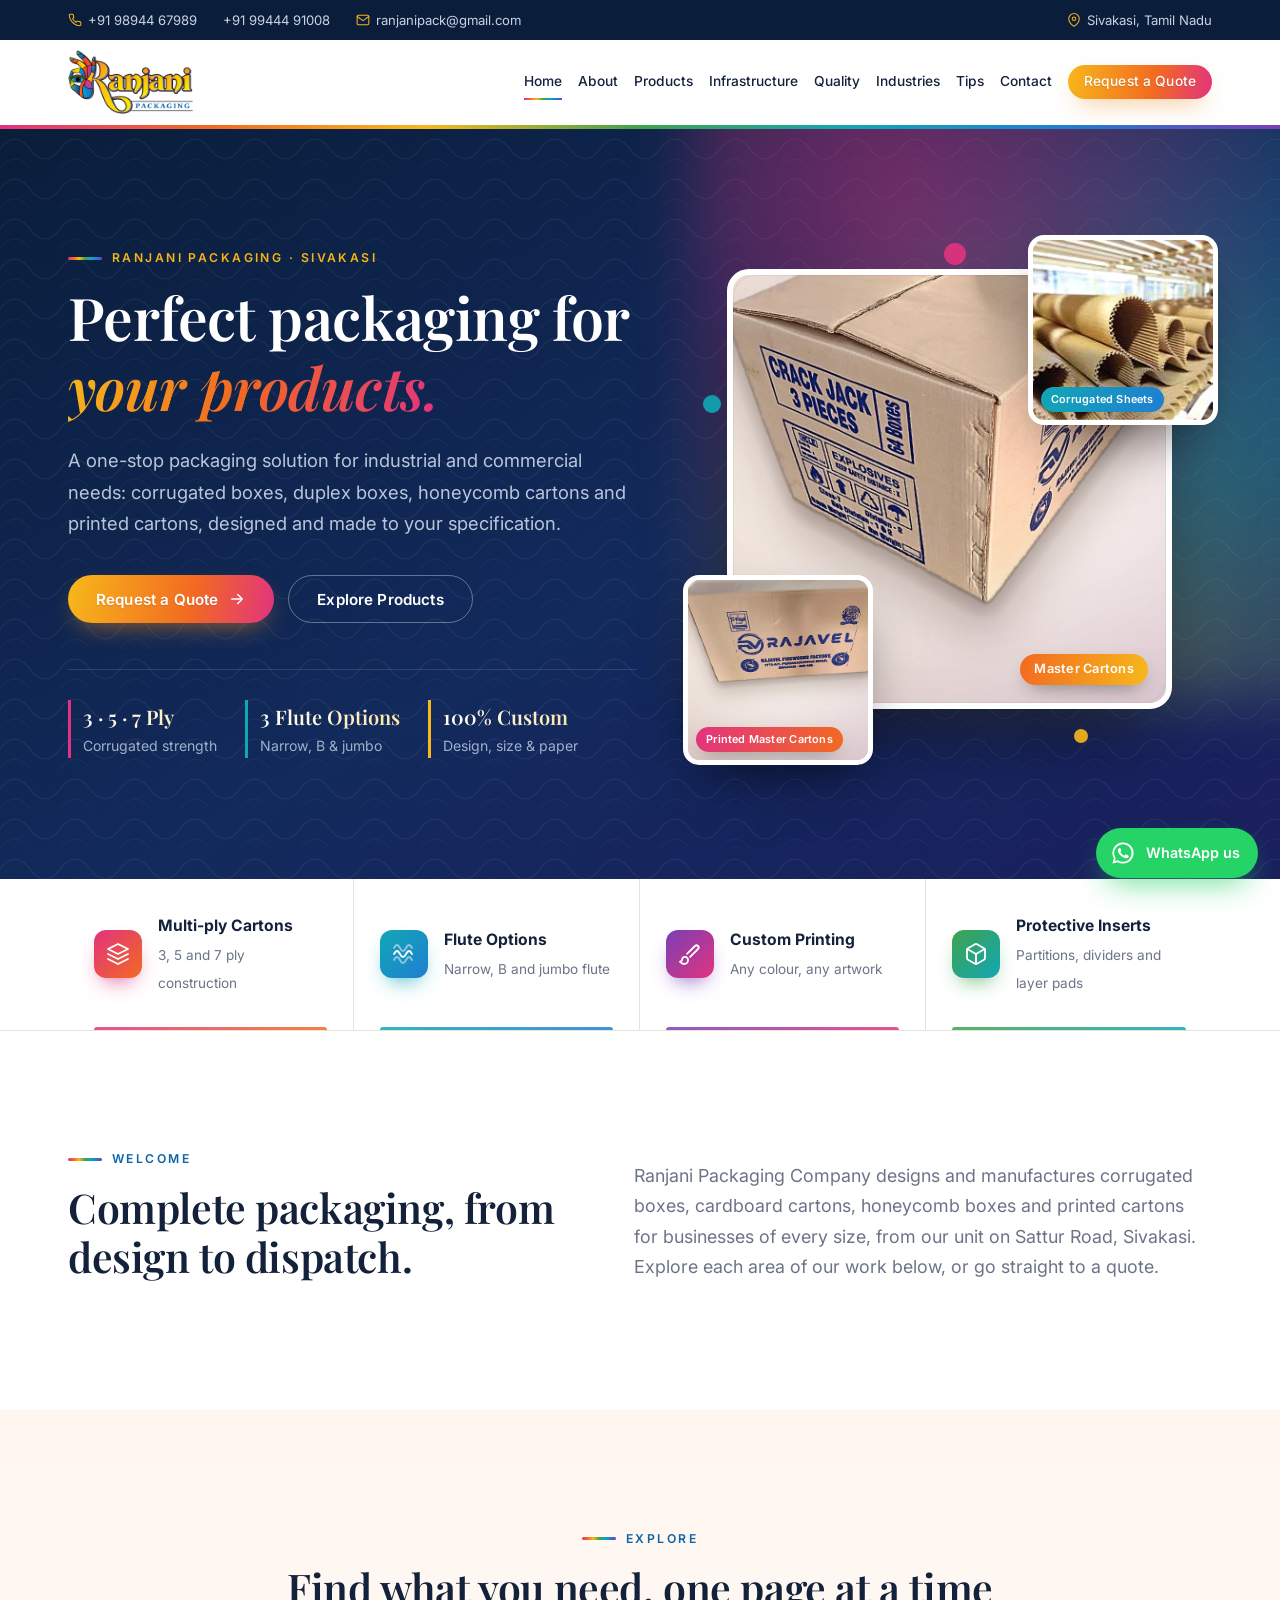
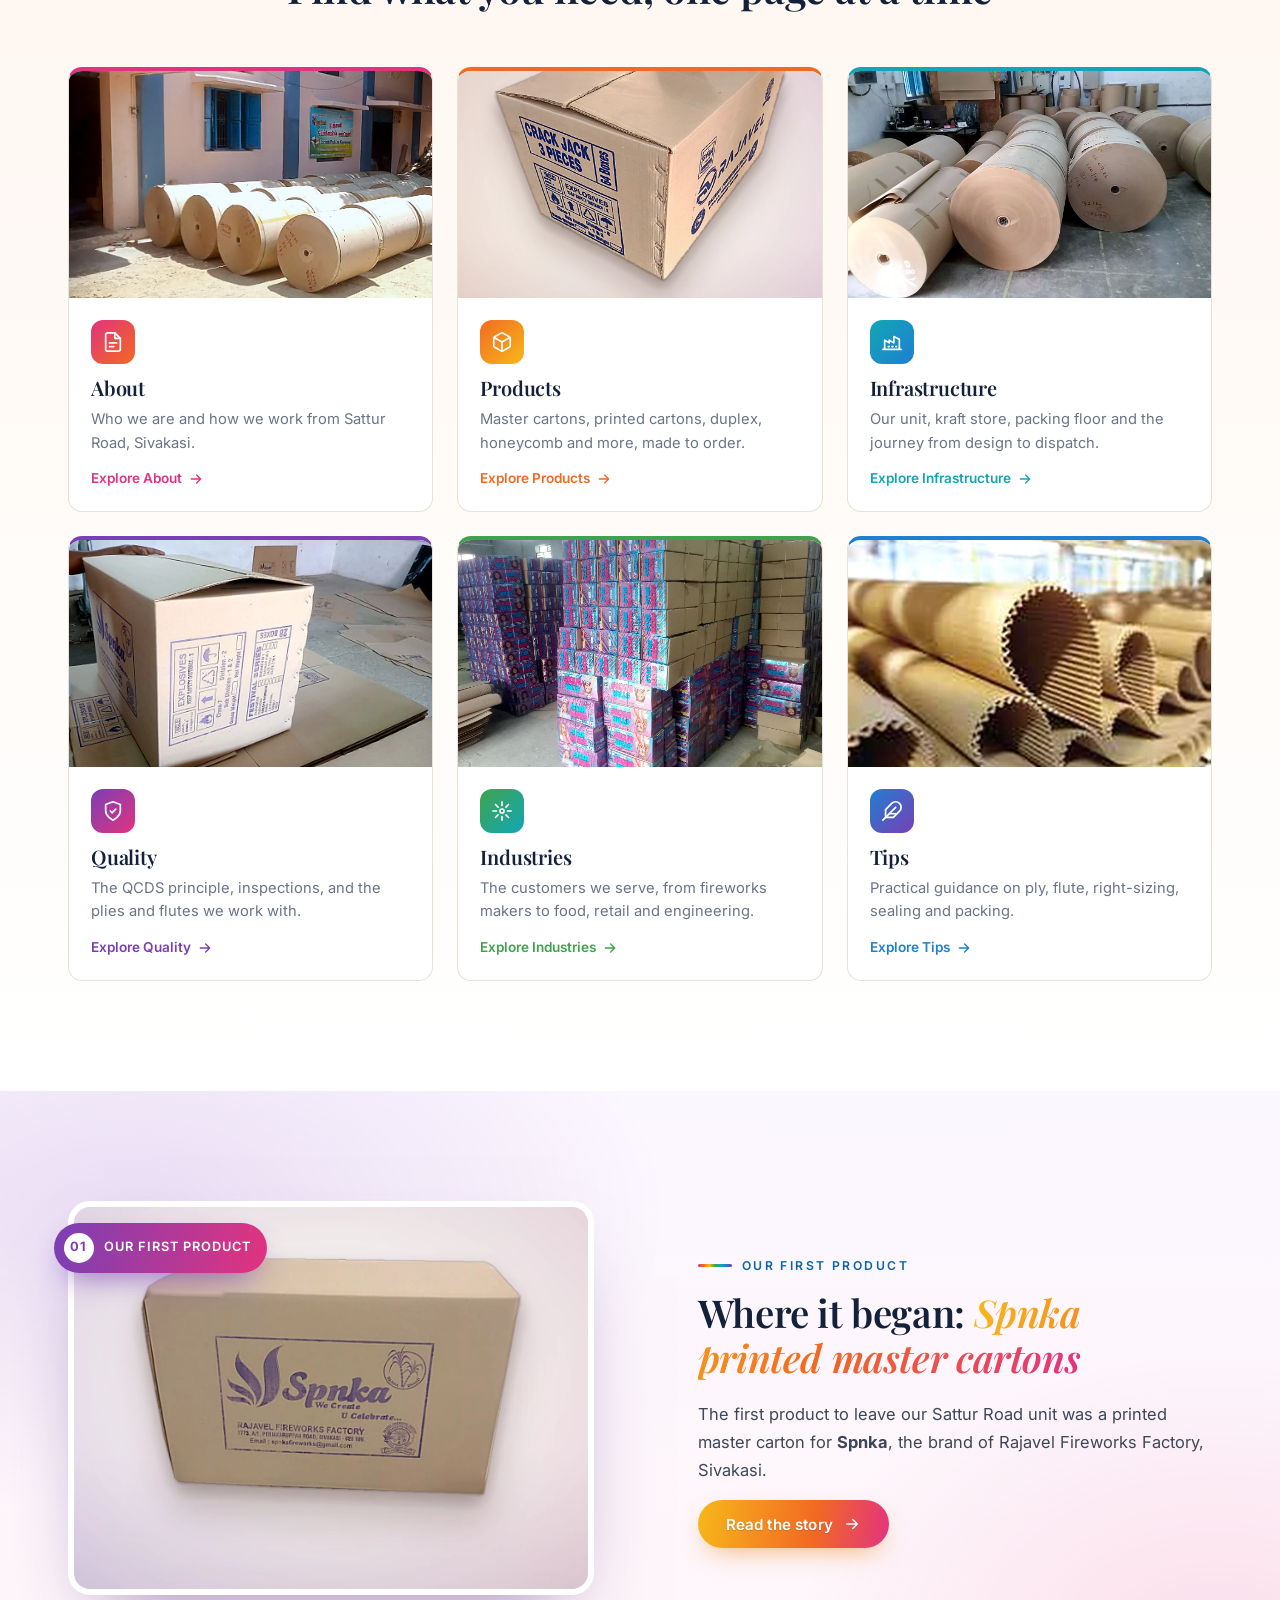
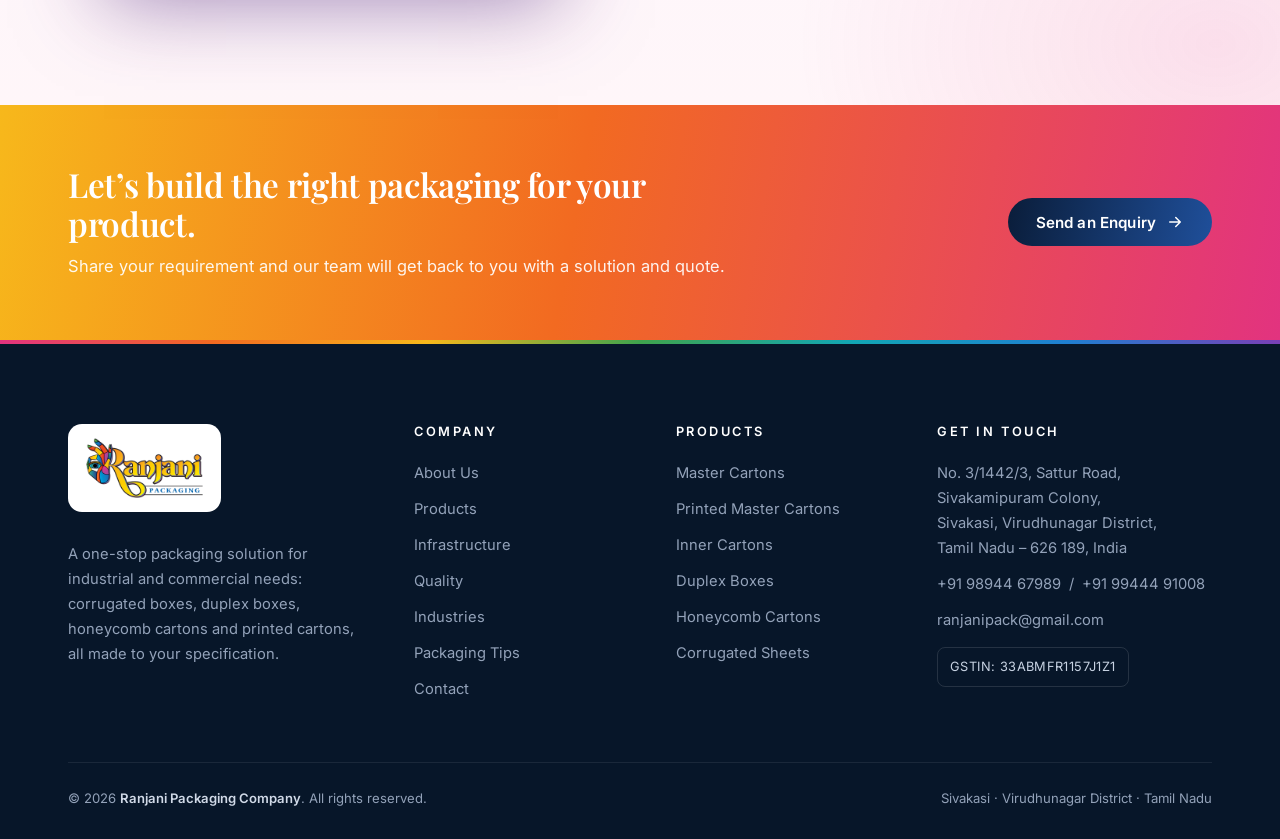
==== commit b33c0b40: "Version 6: split the site into separate pages" ====
--- a/index.html
+++ b/index.html
@@ -26,13 +26,8 @@
 <header class="header"><div class="wrap">
   <a class="brand" href="index.html" aria-label="Ranjani Packaging home"><img src="assets/img/ranjani-logo-600.png" alt="Ranjani Packaging" width="600" height="308"></a>
   <nav class="nav" aria-label="Main">
-    <a href="#about">About</a>
-    <a href="#products">Products</a>
-    <a href="#infrastructure">Infrastructure</a>
-    <a href="#quality">Quality</a>
-    <a href="tips.html">Tips</a>
-    <a href="#contact">Contact</a>
-    <a class="btn btn-gold" href="#contact">Request a Quote</a>
+    <a href="index.html" class="active" aria-current="page">Home</a><a href="about.html">About</a><a href="products.html">Products</a><a href="infrastructure.html">Infrastructure</a><a href="quality.html">Quality</a><a href="industries.html">Industries</a><a href="tips.html">Tips</a><a href="contact.html">Contact</a>
+    <a class="btn btn-gold" href="contact.html">Request a Quote</a>
   </nav>
   <button class="menu-toggle" aria-label="Open menu" aria-expanded="false"><span></span><span></span><span></span></button>
 </div></header>
@@ -45,7 +40,7 @@
       <h1 class="reveal d1">Perfect packaging for <span class="gold-text">your products.</span></h1>
       <p class="lead reveal d2">A one-stop packaging solution for industrial and commercial needs: corrugated boxes, duplex boxes, honeycomb cartons and printed cartons, designed and made to your specification.</p>
       <div class="hero-actions reveal d3">
-        <a class="btn btn-gold" href="#contact">Request a Quote <svg viewBox="0 0 24 24" fill="none" stroke="currentColor" stroke-width="2" stroke-linecap="round" stroke-linejoin="round" aria-hidden="true"><path d="M5 12h14M13 6l6 6-6 6"/></svg></a>
+        <a class="btn btn-gold" href="contact.html">Request a Quote <svg viewBox="0 0 24 24" fill="none" stroke="currentColor" stroke-width="2" stroke-linecap="round" stroke-linejoin="round" aria-hidden="true"><path d="M5 12h14M13 6l6 6-6 6"/></svg></a>
         <a class="btn btn-ghost" href="products.html">Explore Products</a>
       </div>
       <div class="hero-points reveal d3">
@@ -70,187 +65,55 @@
   <div class="cap" style="--c:#3fa34d;--c2:#12a6b5"><div class="ic"><svg viewBox="0 0 24 24" fill="none" stroke="currentColor" stroke-width="1.8" stroke-linecap="round" stroke-linejoin="round" aria-hidden="true"><path d="M21 16V8a2 2 0 0 0-1-1.7l-7-4a2 2 0 0 0-2 0l-7 4A2 2 0 0 0 3 8v8a2 2 0 0 0 1 1.7l7 4a2 2 0 0 0 2 0l7-4a2 2 0 0 0 1-1.7z"/><path d="M3.3 7 12 12l8.7-5M12 22V12"/></svg></div><div><b>Protective Inserts</b><span>Partitions, dividers and layer pads</span></div></div>
 </div></section>
 
-<section class="section bg-white" id="about"><div class="wrap about-grid">
-  <div class="about-media reveal">
-    <div class="frame"><img src="assets/img/ranjani-factory-exterior.webp" alt="Ranjani Packaging unit with kraft paper reels, Sivakasi" loading="lazy" decoding="async"></div>
-    <div class="about-tag"><small>Our Facility</small><span>Sattur Road, Sivakasi: in the heart of Tamil Nadu’s printing and packaging belt.</span></div>
+<section class="section bg-white" id="intro"><div class="wrap intro-band">
+  <div class="section-head">
+    <span class="eyebrow reveal">Welcome</span>
+    <h2 class="reveal d1">Complete packaging, from design to dispatch.</h2>
   </div>
-  <div>
-    <span class="eyebrow reveal">About Ranjani Packaging</span>
-    <h2 class="reveal d1">Complete packaging, from design to dispatch.</h2>
-    <p class="reveal d1">Ranjani Packaging Company designs and manufactures corrugated boxes, cardboard cartons, honeycomb boxes and printed cartons for businesses of every size. We create customised, well-engineered products that meet diverse packaging requirements, so your goods reach your customers safe, sound and looking their best.</p>
-    <p class="reveal d2">As a one-stop packaging partner, we handle the designing, printing, manufacturing and supply of a wide range of packaging materials. Whatever your industry, we work closely with you to understand your product and recommend the packaging that fits your exact needs.</p>
-    <ul class="checklist reveal d2">
-      <li>Design &amp; structural engineering</li><li>Multi-colour printing</li>
-      <li>Corrugated &amp; duplex manufacturing</li><li>Partitions &amp; inserts</li>
-    </ul>
-    <div class="reveal d3"><a class="btn btn-navy" href="#contact">Talk to our team <svg viewBox="0 0 24 24" fill="none" stroke="currentColor" stroke-width="2" stroke-linecap="round" stroke-linejoin="round" aria-hidden="true"><path d="M5 12h14M13 6l6 6-6 6"/></svg></a></div>
-  </div>
+  <p class="lead reveal d1">Ranjani Packaging Company designs and manufactures corrugated boxes, cardboard cartons, honeycomb boxes and printed cartons for businesses of every size, from our unit on Sattur Road, Sivakasi. Explore each area of our work below, or go straight to a quote.</p>
 </div></section>
 
-<section class="section bg-peach" id="products"><div class="wrap">
+<section class="section bg-peach" id="explore"><div class="wrap">
   <div class="section-head center">
-    <span class="eyebrow reveal">Our Products</span>
-    <h2 class="reveal d1">Customised products for every packaging requirement</h2>
-    <p class="lead reveal d2">From high-strength corrugated shippers to bright printed cartons, every product is made to order in the size, strength and finish your product demands.</p>
+    <span class="eyebrow reveal">Explore</span>
+    <h2 class="reveal d1">Find what you need, one page at a time</h2>
   </div>
-  <div class="products-grid"><a class="pcard reveal d0" style="--c:#e2337f;--c2:#f26a21" href="products.html#master-cartons">
-      <div class="media"><span class="num">01</span><img src="assets/img/ranjani-master-carton.webp" alt="Master Cartons" loading="lazy" decoding="async"></div>
-      <div class="body"><h3>Master Cartons</h3><p>Heavy-duty corrugated shipper boxes for consolidating and transporting goods safely.</p><div class="tags"><span>3 / 5 / 7 Ply</span><span>Narrow · B · Jumbo Flute</span></div></div></a><a class="pcard reveal d1" style="--c:#f26a21;--c2:#f7b81b" href="products.html#printed-master-cartons">
-      <div class="media"><span class="num">02</span><img src="assets/img/ranjani-printed-carton-front.webp" alt="Printed Master Cartons" loading="lazy" decoding="async"></div>
-      <div class="body"><h3>Printed Master Cartons</h3><p>Corrugated shippers printed in your colours and artwork, so every box carries your brand.</p><div class="tags"><span>Any colour</span><span>Custom artwork</span></div></div></a><a class="pcard reveal d2" style="--c:#12a6b5;--c2:#1f7fd1" href="products.html#inner-cartons">
-      <div class="media"><span class="num">03</span><img src="assets/img/p-inner-1.webp" alt="Inner Cartons" loading="lazy" decoding="async"></div>
-      <div class="body"><h3>Inner Cartons</h3><p>Unit boxes that hold each individual item, packed neatly inside the master carton.</p><div class="tags"><span>Unit packs</span><span>Custom print</span></div></div></a><a class="pcard reveal d3" style="--c:#7a3fb5;--c2:#e2337f" href="products.html#duplex-boxes">
-      <div class="media"><span class="num">04</span><img src="assets/img/p-duplex-1.webp" alt="Duplex Boxes" loading="lazy" decoding="async"></div>
-      <div class="body"><h3>Duplex Boxes</h3><p>Clean, attractive folding cartons in many designs, sizes, colours and finishes.</p><div class="tags"><span>Retail ready</span><span>Easy fold</span></div></div></a><a class="pcard reveal d0" style="--c:#3fa34d;--c2:#12a6b5" href="products.html#honeycomb-cartons">
-      <div class="media"><span class="num">05</span><img src="assets/img/p-honeycomb-1.webp" alt="Honeycomb Cartons" loading="lazy" decoding="async"></div>
-      <div class="body"><h3>Honeycomb Cartons</h3><p>Lightweight yet heavy-duty boxes built from interlocking cells for high compression strength.</p><div class="tags"><span>Heavy-duty</span><span>Lightweight</span></div></div></a><a class="pcard reveal d1" style="--c:#1f7fd1;--c2:#7a3fb5" href="products.html#corrugated-sheets">
-      <div class="media"><span class="num">06</span><img src="assets/img/p-sheet-1.webp" alt="Corrugated Sheets" loading="lazy" decoding="async"></div>
-      <div class="body"><h3>Corrugated Sheets</h3><p>Flexible corrugated rolls and sheets that wrap and cushion products in transit.</p><div class="tags"><span>Wrapping</span><span>Cushioning</span></div></div></a></div>
-  <div class="special-grid"><a class="scard reveal" style="--c:#7a3fb5;--c2:#e2337f" href="products.html#pallet-boxes"><div class="media"><img src="assets/img/pallet-box.webp" alt="Corrugated Pallet Boxes" loading="lazy" decoding="async"></div><div class="body"><h3>Corrugated Pallet Boxes</h3><p>Large-format corrugated boxes with lids, made to sit on a pallet for bulk and heavy shipments.</p></div></a><a class="scard reveal" style="--c:#3fa34d;--c2:#12a6b5" href="products.html#partitions"><div class="media"><img src="assets/img/partitions.webp" alt="Partitions &amp; Dividers" loading="lazy" decoding="async"></div><div class="body"><h3>Partitions &amp; Dividers</h3><p>Corrugated cell dividers that separate bottles, jars and fragile items inside a carton.</p></div></a><a class="scard reveal" style="--c:#1f7fd1;--c2:#7a3fb5" href="products.html#layer-pads"><div class="media"><img src="assets/img/layer-pads.webp" alt="Layer Pads &amp; Separator Sheets" loading="lazy" decoding="async"></div><div class="body"><h3>Layer Pads &amp; Separator Sheets</h3><p>Corrugated pads that separate and stabilise tiers of goods when they are stacked on pallets.</p></div></a></div>
-  <div class="products-cta reveal"><p>Need a size, ply or print that isn’t listed? We build it to order.</p><a class="btn btn-navy" href="products.html">View full product range <svg viewBox="0 0 24 24" fill="none" stroke="currentColor" stroke-width="2" stroke-linecap="round" stroke-linejoin="round" aria-hidden="true"><path d="M5 12h14M13 6l6 6-6 6"/></svg></a></div>
+  <div class="tease-grid"><a class="tease reveal d0" style="--c:#e2337f;--c2:#f26a21" href="about.html">
+    <div class="media"><img src="assets/img/ranjani-factory-exterior.webp" alt="About" loading="lazy" decoding="async"></div>
+    <div class="body"><div class="ic"><svg viewBox="0 0 24 24" fill="none" stroke="currentColor" stroke-width="1.8" stroke-linecap="round" stroke-linejoin="round" aria-hidden="true"><path d="M14 2H6a2 2 0 0 0-2 2v16a2 2 0 0 0 2 2h12a2 2 0 0 0 2-2V8z"/><path d="M14 2v6h6M8 13h8M8 17h5"/></svg></div><h3>About</h3><p>Who we are and how we work from Sattur Road, Sivakasi.</p><span class="more">Explore About <svg viewBox="0 0 24 24" fill="none" stroke="currentColor" stroke-width="2" stroke-linecap="round" stroke-linejoin="round" aria-hidden="true"><path d="M5 12h14M13 6l6 6-6 6"/></svg></span></div>
+  </a><a class="tease reveal d1" style="--c:#f26a21;--c2:#f7b81b" href="products.html">
+    <div class="media"><img src="assets/img/ranjani-master-carton.webp" alt="Products" loading="lazy" decoding="async"></div>
+    <div class="body"><div class="ic"><svg viewBox="0 0 24 24" fill="none" stroke="currentColor" stroke-width="1.8" stroke-linecap="round" stroke-linejoin="round" aria-hidden="true"><path d="M21 16V8a2 2 0 0 0-1-1.7l-7-4a2 2 0 0 0-2 0l-7 4A2 2 0 0 0 3 8v8a2 2 0 0 0 1 1.7l7 4a2 2 0 0 0 2 0l7-4a2 2 0 0 0 1-1.7z"/><path d="M3.3 7 12 12l8.7-5M12 22V12"/></svg></div><h3>Products</h3><p>Master cartons, printed cartons, duplex, honeycomb and more, made to order.</p><span class="more">Explore Products <svg viewBox="0 0 24 24" fill="none" stroke="currentColor" stroke-width="2" stroke-linecap="round" stroke-linejoin="round" aria-hidden="true"><path d="M5 12h14M13 6l6 6-6 6"/></svg></span></div>
+  </a><a class="tease reveal d2" style="--c:#12a6b5;--c2:#1f7fd1" href="infrastructure.html">
+    <div class="media"><img src="assets/img/ranjani-kraft-reels.webp" alt="Infrastructure" loading="lazy" decoding="async"></div>
+    <div class="body"><div class="ic"><svg viewBox="0 0 24 24" fill="none" stroke="currentColor" stroke-width="1.8" stroke-linecap="round" stroke-linejoin="round" aria-hidden="true"><path d="M2 20h20M4 20V10l5 3V10l5 3V6l6 3v11"/><path d="M8 17h1M12 17h1M16 17h1"/></svg></div><h3>Infrastructure</h3><p>Our unit, kraft store, packing floor and the journey from design to dispatch.</p><span class="more">Explore Infrastructure <svg viewBox="0 0 24 24" fill="none" stroke="currentColor" stroke-width="2" stroke-linecap="round" stroke-linejoin="round" aria-hidden="true"><path d="M5 12h14M13 6l6 6-6 6"/></svg></span></div>
+  </a><a class="tease reveal d0" style="--c:#7a3fb5;--c2:#e2337f" href="quality.html">
+    <div class="media"><img src="assets/img/ranjani-spnka-side.webp" alt="Quality" loading="lazy" decoding="async"></div>
+    <div class="body"><div class="ic"><svg viewBox="0 0 24 24" fill="none" stroke="currentColor" stroke-width="1.8" stroke-linecap="round" stroke-linejoin="round" aria-hidden="true"><path d="M12 22s8-4 8-10V5l-8-3-8 3v7c0 6 8 10 8 10z"/><path d="m9 12 2 2 4-4"/></svg></div><h3>Quality</h3><p>The QCDS principle, inspections, and the plies and flutes we work with.</p><span class="more">Explore Quality <svg viewBox="0 0 24 24" fill="none" stroke="currentColor" stroke-width="2" stroke-linecap="round" stroke-linejoin="round" aria-hidden="true"><path d="M5 12h14M13 6l6 6-6 6"/></svg></span></div>
+  </a><a class="tease reveal d1" style="--c:#3fa34d;--c2:#12a6b5" href="industries.html">
+    <div class="media"><img src="assets/img/ranjani-printed-stock.webp" alt="Industries" loading="lazy" decoding="async"></div>
+    <div class="body"><div class="ic"><svg viewBox="0 0 24 24" fill="none" stroke="currentColor" stroke-width="1.8" stroke-linecap="round" stroke-linejoin="round" aria-hidden="true"><path d="M12 2v4M12 18v4M2 12h4M18 12h4M4.9 4.9l2.8 2.8M16.3 16.3l2.8 2.8M4.9 19.1l2.8-2.8M16.3 7.7l2.8-2.8"/><circle cx="12" cy="12" r="2.2"/></svg></div><h3>Industries</h3><p>The customers we serve, from fireworks makers to food, retail and engineering.</p><span class="more">Explore Industries <svg viewBox="0 0 24 24" fill="none" stroke="currentColor" stroke-width="2" stroke-linecap="round" stroke-linejoin="round" aria-hidden="true"><path d="M5 12h14M13 6l6 6-6 6"/></svg></span></div>
+  </a><a class="tease reveal d2" style="--c:#1f7fd1;--c2:#7a3fb5" href="tips.html">
+    <div class="media"><img src="assets/img/p-sheet-3.webp" alt="Tips" loading="lazy" decoding="async"></div>
+    <div class="body"><div class="ic"><svg viewBox="0 0 24 24" fill="none" stroke="currentColor" stroke-width="1.8" stroke-linecap="round" stroke-linejoin="round" aria-hidden="true"><path d="M20.2 12.2A6 6 0 0 0 11.7 3.7L5 10.5V19h8.5z"/><path d="M16 8 2 22M17.5 15H9"/></svg></div><h3>Tips</h3><p>Practical guidance on ply, flute, right-sizing, sealing and packing.</p><span class="more">Explore Tips <svg viewBox="0 0 24 24" fill="none" stroke="currentColor" stroke-width="2" stroke-linecap="round" stroke-linejoin="round" aria-hidden="true"><path d="M5 12h14M13 6l6 6-6 6"/></svg></span></div>
+  </a></div>
 </div></section>
 
-<section class="section spot" id="first-product"><div class="wrap spot-grid">
+<section class="section spot compact" id="first-product"><div class="wrap spot-grid">
   <div class="spot-media reveal">
     <figure class="spot-main"><img src="assets/img/ranjani-spnka-studio.webp" alt="Spnka printed master carton made by Ranjani Packaging" loading="lazy" decoding="async"></figure>
-    <figure class="spot-inset"><img src="assets/img/ranjani-spnka-side.webp" alt="Spnka master carton at the Ranjani Packaging unit" loading="lazy" decoding="async"><figcaption>At our Sivakasi unit</figcaption></figure>
     <span class="spot-badge"><b>01</b>Our first product</span>
   </div>
   <div class="spot-copy">
     <span class="eyebrow reveal">Our First Product</span>
     <h2 class="reveal d1">Where it began: <span class="gold-text">Spnka printed master cartons</span></h2>
-    <p class="reveal d1">The first product to leave our Sattur Road unit was a printed master carton for <b>Spnka</b>, the brand of Rajavel Fireworks Factory, Sivakasi. We built it to their size and strength requirements and printed it with their brand artwork on the front and the required handling and safety markings on the side panels.</p>
-    <p class="reveal d2">It is still the carton that shows what we do best: sturdy corrugated board, clean print and a box made exactly to the customer’s specification.</p>
-    <ul class="checklist reveal d2">
-      <li>Made to the customer’s size</li><li>Brand print on the front panel</li>
-      <li>Handling &amp; safety marks</li><li>Made at our Sivakasi unit</li>
-    </ul>
-    <div class="reveal d3"><a class="btn btn-gold" href="#contact">Get your printed cartons <svg viewBox="0 0 24 24" fill="none" stroke="currentColor" stroke-width="2" stroke-linecap="round" stroke-linejoin="round" aria-hidden="true"><path d="M5 12h14M13 6l6 6-6 6"/></svg></a></div>
+    <p class="reveal d1">The first product to leave our Sattur Road unit was a printed master carton for <b>Spnka</b>, the brand of Rajavel Fireworks Factory, Sivakasi.</p>
+    <div class="reveal d2"><a class="btn btn-gold" href="about.html#first-product">Read the story <svg viewBox="0 0 24 24" fill="none" stroke="currentColor" stroke-width="2" stroke-linecap="round" stroke-linejoin="round" aria-hidden="true"><path d="M5 12h14M13 6l6 6-6 6"/></svg></a></div>
   </div>
 </div></section>
-
-<section class="section bg-mint" id="infrastructure"><div class="wrap">
-  <div class="infra-top">
-    <div class="section-head">
-      <span class="eyebrow reveal">Infrastructure &amp; Manufacturing</span>
-      <h2 class="reveal d1">Built to deliver, <span class="gold-text">batch after batch</span></h2>
-      <p class="lead reveal d2">From raw kraft reels and printing to finishing and dispatch, our Sivakasi unit brings every stage of packaging production together, run by a skilled, hands-on team.</p>
-    </div>
-    <figure class="infra-hero reveal d1"><img src="assets/img/ranjani-facility.webp" alt="Ranjani Packaging unit, Sattur Road, Sivakasi" loading="lazy" decoding="async"><figcaption>Our unit · Sattur Road, Sivakasi</figcaption></figure>
-  </div>
-  <div class="infra-grid"><figure class="infra-card reveal d0" style="--c:#e2337f;--c2:#f26a21"><img src="assets/img/ranjani-kraft-reels.webp" alt="Raw Material Store" loading="lazy" decoding="async"><figcaption><b>Raw Material Store</b><span>Kraft paper reels stocked in-house, ready for corrugation and conversion.</span></figcaption></figure><figure class="infra-card reveal d1" style="--c:#12a6b5;--c2:#1f7fd1"><img src="assets/img/ranjani-packing-floor.webp" alt="Packing &amp; Finishing" loading="lazy" decoding="async"><figcaption><b>Packing &amp; Finishing</b><span>Our team counts, bundles and packs finished cartons for dispatch.</span></figcaption></figure><figure class="infra-card reveal d0" style="--c:#3fa34d;--c2:#12a6b5"><img src="assets/img/ranjani-printed-stock.webp" alt="Ready for Dispatch" loading="lazy" decoding="async"><figcaption><b>Ready for Dispatch</b><span>Printed cartons stacked and organised for on-time delivery.</span></figcaption></figure><figure class="infra-card reveal d1" style="--c:#f7b81b;--c2:#f26a21"><img src="assets/img/ranjani-spnka-side.webp" alt="Hands-on Quality Checks" loading="lazy" decoding="async"><figcaption><b>Hands-on Quality Checks</b><span>Every carton is checked for size, print and finish before it leaves.</span></figcaption></figure></div>
-</div></section>
-
-<section class="section bg-white" id="features"><div class="wrap">
-  <div class="section-head center">
-    <span class="eyebrow reveal">Features &amp; Capabilities</span>
-    <h2 class="reveal d1">Everything your packaging needs, <span class="gold-text">under one roof</span></h2>
-    <p class="lead reveal d2">Capabilities that let us take your packaging from idea to finished carton.</p>
-  </div>
-  <div class="feat-grid"><div class="feat reveal d0" style="--c:#e2337f;--c2:#f26a21"><div class="ic"><svg viewBox="0 0 24 24" fill="none" stroke="currentColor" stroke-width="1.8" stroke-linecap="round" stroke-linejoin="round" aria-hidden="true"><path d="M12 20h9"/><path d="M16.5 3.5a2.1 2.1 0 0 1 3 3L7 19l-4 1 1-4z"/></svg></div><h3>In-house Design &amp; Printing</h3><p>Structural design and branded print handled together, so your carton looks right and fits right.</p></div><div class="feat reveal d1" style="--c:#f26a21;--c2:#f7b81b"><div class="ic"><svg viewBox="0 0 24 24" fill="none" stroke="currentColor" stroke-width="1.8" stroke-linecap="round" stroke-linejoin="round" aria-hidden="true"><path d="M6 3h12l3 6-9 12L3 9z"/><path d="M3 9h18M12 21 8 9l4-6 4 6z"/></svg></div><h3>Custom Die-cutting</h3><p>Die-cut shapes, windows, handles and locking tabs for cartons that go beyond the standard box.</p></div><div class="feat reveal d2" style="--c:#12a6b5;--c2:#1f7fd1"><div class="ic"><svg viewBox="0 0 24 24" fill="none" stroke="currentColor" stroke-width="1.8" stroke-linecap="round" stroke-linejoin="round" aria-hidden="true"><path d="M6 9V2h12v7"/><path d="M6 18H4a2 2 0 0 1-2-2v-5a2 2 0 0 1 2-2h16a2 2 0 0 1 2 2v5a2 2 0 0 1-2 2h-2"/><rect x="6" y="14" width="12" height="8"/></svg></div><h3>Flexo &amp; Offset Print Options</h3><p>Choose the print process that suits your artwork, from bold flexo graphics to fine offset detail.</p></div><div class="feat reveal d3" style="--c:#7a3fb5;--c2:#e2337f"><div class="ic"><svg viewBox="0 0 24 24" fill="none" stroke="currentColor" stroke-width="1.8" stroke-linecap="round" stroke-linejoin="round" aria-hidden="true"><path d="M21.3 15.3 8.7 2.7a1 1 0 0 0-1.4 0L2.7 7.3a1 1 0 0 0 0 1.4l12.6 12.6a1 1 0 0 0 1.4 0l4.6-4.6a1 1 0 0 0 0-1.4z"/><path d="m7.5 10.5 2-2M10.5 13.5l2-2M13.5 16.5l2-2"/></svg></div><h3>Custom Sizing</h3><p>Any length, width and height, built around your product and your inserts.</p></div><div class="feat reveal d0" style="--c:#3fa34d;--c2:#12a6b5"><div class="ic"><svg viewBox="0 0 24 24" fill="none" stroke="currentColor" stroke-width="1.8" stroke-linecap="round" stroke-linejoin="round" aria-hidden="true"><rect x="2" y="12" width="9" height="9" rx="1"/><rect x="13" y="12" width="9" height="9" rx="1"/><rect x="7.5" y="3" width="9" height="9" rx="1"/></svg></div><h3>Bulk Order Capacity</h3><p>Equipped to handle recurring and large-volume orders for growing businesses.</p></div><div class="feat reveal d1" style="--c:#1f7fd1;--c2:#7a3fb5"><div class="ic"><svg viewBox="0 0 24 24" fill="none" stroke="currentColor" stroke-width="1.8" stroke-linecap="round" stroke-linejoin="round" aria-hidden="true"><path d="M1 12s4-8 11-8 11 8 11 8-4 8-11 8S1 12 1 12z"/><circle cx="12" cy="12" r="3"/></svg></div><h3>Quality Inspection</h3><p>Board, print and dimensions checked at each stage before your order is packed.</p></div><div class="feat reveal d2" style="--c:#f7b81b;--c2:#f26a21"><div class="ic"><svg viewBox="0 0 24 24" fill="none" stroke="currentColor" stroke-width="1.8" stroke-linecap="round" stroke-linejoin="round" aria-hidden="true"><circle cx="12" cy="12" r="10"/><path d="M12 6v6l4 2"/></svg></div><h3>Timely Dispatch</h3><p>Planned production schedules that keep your packing lines supplied on time.</p></div><div class="feat reveal d3" style="--c:#0ea5a0;--c2:#3fa34d"><div class="ic"><svg viewBox="0 0 24 24" fill="none" stroke="currentColor" stroke-width="1.8" stroke-linecap="round" stroke-linejoin="round" aria-hidden="true"><path d="M7 19H4.8a1.8 1.8 0 0 1-1.6-2.7L7.2 9.5"/><path d="M11 19h8.2a1.8 1.8 0 0 0 1.6-2.7l-1.2-2"/><path d="m14 16-3 3 3 3M8.3 13.6 7.2 9.5 3.1 10.6M9.3 5.2l1.1-1.9a1.8 1.8 0 0 1 3.1 0l3.9 6.8"/><path d="m13.4 9.4 3.9.8.8-4"/></svg></div><h3>Eco-friendly Materials</h3><p>Paper-based, recyclable corrugated board and practical options to reduce material use.</p></div></div>
-</div></section>
-
-<section class="section dark" id="industries"><div class="wrap">
-  <div class="section-head">
-    <span class="eyebrow light reveal">Industries We Serve · Our Target Customers</span>
-    <h2 class="reveal d1">Who we make packaging for</h2>
-    <p class="lead reveal d2">From the fireworks makers of Sivakasi to food, retail and engineering businesses across India, these are the customers we serve, with packaging tailored to how their products are made, stored and shipped.</p>
-  </div>
-  <div class="ind-table"><div class="ind-row ind-headrow" aria-hidden="true"><span>Industry</span><span>Example applications</span><span>Who we serve</span></div><div class="ind-row reveal ind-home" style="--c:#e2337f;--c2:#f26a21"><div class="ind-name"><div class="ic"><svg viewBox="0 0 24 24" fill="none" stroke="currentColor" stroke-width="1.8" stroke-linecap="round" stroke-linejoin="round" aria-hidden="true"><path d="M12 2v4M12 18v4M2 12h4M18 12h4M4.9 4.9l2.8 2.8M16.3 16.3l2.8 2.8M4.9 19.1l2.8-2.8M16.3 7.7l2.8-2.8"/><circle cx="12" cy="12" r="2.2"/></svg></div><div><h3>Fireworks &amp; Crackers</h3><span class="ind-badge">Home industry of Sivakasi</span></div></div><p class="ind-apps"><small>Example applications</small>Outer master cartons and printed cartons for fancy crackers, sparklers, flower pots, gift boxes and retail cracker packs, made strong for safe storage and transport (like our first product for Spnka).</p><p class="ind-who"><small>Who we serve</small>Cracker manufacturers, gift-box assemblers, wholesalers and dealers in Sivakasi and beyond.</p></div><div class="ind-row reveal" style="--c:#f26a21;--c2:#f7b81b"><div class="ind-name"><div class="ic"><svg viewBox="0 0 24 24" fill="none" stroke="currentColor" stroke-width="1.8" stroke-linecap="round" stroke-linejoin="round" aria-hidden="true"><path d="M3 11h18M5 11a7 7 0 0 0 14 0M12 4v3M8 5l1 2M16 5l-1 2"/><path d="M7 21h10"/></svg></div><div><h3>Food &amp; Beverages</h3></div></div><p class="ind-apps"><small>Example applications</small>Outer cartons for sealed snack packs, masala pouches, tea packets, bottled products and other packaged foods.</p><p class="ind-who"><small>Who we serve</small>Snack makers, spice and masala brands, tea packers and beverage bottlers.</p></div><div class="ind-row reveal" style="--c:#12a6b5;--c2:#1f7fd1"><div class="ind-name"><div class="ic"><svg viewBox="0 0 24 24" fill="none" stroke="currentColor" stroke-width="1.8" stroke-linecap="round" stroke-linejoin="round" aria-hidden="true"><circle cx="9" cy="20" r="1.4"/><circle cx="18" cy="20" r="1.4"/><path d="M2 3h3l2.6 12.2a1.5 1.5 0 0 0 1.5 1.2h8.6a1.5 1.5 0 0 0 1.5-1.1L21 8H6.2"/></svg></div><div><h3>FMCG &amp; Consumer Goods</h3></div></div><p class="ind-apps"><small>Example applications</small>Bulk packing for soaps, detergents, cleaning products and household items.</p><p class="ind-who"><small>Who we serve</small>Soap and detergent makers, household product brands and distributors.</p></div><div class="ind-row reveal" style="--c:#7a3fb5;--c2:#e2337f"><div class="ind-name"><div class="ic"><svg viewBox="0 0 24 24" fill="none" stroke="currentColor" stroke-width="1.8" stroke-linecap="round" stroke-linejoin="round" aria-hidden="true"><path d="M5 8h14l-1 13H6L5 8z"/><path d="M9 8V6a3 3 0 0 1 6 0v2"/></svg></div><div><h3>E-commerce &amp; Retail</h3></div></div><p class="ind-apps"><small>Example applications</small>Shipping boxes for online orders and stock replenishment cartons for retailers.</p><p class="ind-who"><small>Who we serve</small>Online sellers, D2C brands and retail chains.</p></div><div class="ind-row reveal" style="--c:#3fa34d;--c2:#12a6b5"><div class="ind-name"><div class="ic"><svg viewBox="0 0 24 24" fill="none" stroke="currentColor" stroke-width="1.8" stroke-linecap="round" stroke-linejoin="round" aria-hidden="true"><path d="M8 3 4 5.5 2.5 10 6 11v10h12V11l3.5-1L20 5.5 16 3a4 4 0 0 1-8 0z"/></svg></div><div><h3>Textiles &amp; Garments</h3></div></div><p class="ind-apps"><small>Example applications</small>Packing for finished garments, hosiery, fabrics and home textiles.</p><p class="ind-who"><small>Who we serve</small>Garment exporters, hosiery units and textile mills.</p></div><div class="ind-row reveal" style="--c:#1f7fd1;--c2:#7a3fb5"><div class="ind-name"><div class="ic"><svg viewBox="0 0 24 24" fill="none" stroke="currentColor" stroke-width="1.8" stroke-linecap="round" stroke-linejoin="round" aria-hidden="true"><path d="M6 9V2h12v7"/><path d="M6 18H4a2 2 0 0 1-2-2v-5a2 2 0 0 1 2-2h16a2 2 0 0 1 2 2v5a2 2 0 0 1-2 2h-2"/><rect x="6" y="14" width="12" height="8"/></svg></div><div><h3>Printing, Stationery &amp; Matches</h3></div></div><p class="ind-apps"><small>Example applications</small>Outer cartons for notebooks, printed materials, stationery and retail matchbox packs.</p><p class="ind-who"><small>Who we serve</small>Printers, notebook and stationery makers and match factories.</p></div><div class="ind-row reveal" style="--c:#f7b81b;--c2:#f26a21"><div class="ind-name"><div class="ic"><svg viewBox="0 0 24 24" fill="none" stroke="currentColor" stroke-width="1.8" stroke-linecap="round" stroke-linejoin="round" aria-hidden="true"><path d="M13 2 4 14h7l-1 8 9-12h-7l1-8z"/></svg></div><div><h3>Electrical &amp; Electronics</h3></div></div><p class="ind-apps"><small>Example applications</small>Cartons for lighting products, cables, switches and accessories, with inserts where needed.</p><p class="ind-who"><small>Who we serve</small>Lighting, cable and switch manufacturers.</p></div><div class="ind-row reveal" style="--c:#0ea5a0;--c2:#3fa34d"><div class="ind-name"><div class="ic"><svg viewBox="0 0 24 24" fill="none" stroke="currentColor" stroke-width="1.8" stroke-linecap="round" stroke-linejoin="round" aria-hidden="true"><circle cx="12" cy="12" r="3"/><path d="M19.4 15a1.7 1.7 0 0 0 .3 1.8l.1.1a2 2 0 1 1-2.8 2.8l-.1-.1a1.7 1.7 0 0 0-1.8-.3 1.7 1.7 0 0 0-1 1.5V21a2 2 0 1 1-4 0v-.1a1.7 1.7 0 0 0-1.1-1.5 1.7 1.7 0 0 0-1.8.3l-.1.1a2 2 0 1 1-2.8-2.8l.1-.1a1.7 1.7 0 0 0 .3-1.8 1.7 1.7 0 0 0-1.5-1H3a2 2 0 1 1 0-4h.1a1.7 1.7 0 0 0 1.5-1.1 1.7 1.7 0 0 0-.3-1.8l-.1-.1a2 2 0 1 1 2.8-2.8l.1.1a1.7 1.7 0 0 0 1.8.3H9a1.7 1.7 0 0 0 1-1.5V3a2 2 0 1 1 4 0v.1a1.7 1.7 0 0 0 1 1.5 1.7 1.7 0 0 0 1.8-.3l.1-.1a2 2 0 1 1 2.8 2.8l-.1.1a1.7 1.7 0 0 0-.3 1.8V9a1.7 1.7 0 0 0 1.5 1H21a2 2 0 1 1 0 4h-.1a1.7 1.7 0 0 0-1.5 1z"/></svg></div><div><h3>Automotive &amp; Engineering</h3></div></div><p class="ind-apps"><small>Example applications</small>Outer cartons for spare parts, fasteners, tools and components, sized for the packed weight.</p><p class="ind-who"><small>Who we serve</small>Spare-parts makers, fastener and tool suppliers.</p></div><div class="ind-row reveal" style="--c:#e2337f;--c2:#f26a21"><div class="ind-name"><div class="ic"><svg viewBox="0 0 24 24" fill="none" stroke="currentColor" stroke-width="1.8" stroke-linecap="round" stroke-linejoin="round" aria-hidden="true"><path d="m10.5 20.5 10-10a4.95 4.95 0 1 0-7-7l-10 10a4.95 4.95 0 1 0 7 7z"/><path d="m8.5 8.5 7 7"/></svg></div><div><h3>Pharmaceuticals &amp; Personal Care</h3></div></div><p class="ind-apps"><small>Example applications</small>Secondary packaging for sealed product packs, healthcare supplies and cosmetics.</p><p class="ind-who"><small>Who we serve</small>Pharma companies, healthcare suppliers and cosmetic brands.</p></div><div class="ind-row reveal" style="--c:#f26a21;--c2:#f7b81b"><div class="ind-name"><div class="ic"><svg viewBox="0 0 24 24" fill="none" stroke="currentColor" stroke-width="1.8" stroke-linecap="round" stroke-linejoin="round" aria-hidden="true"><path d="M11 20A7 7 0 0 1 9.8 6.1C15.5 5 17 4.5 19 2c1 2 2 4.2 2 8 0 5.5-4.8 10-10 10z"/><path d="M2 21c0-3 1.9-5.4 5.1-6"/></svg></div><div><h3>Agriculture &amp; Horticulture</h3></div></div><p class="ind-apps"><small>Example applications</small>Cartons for produce, seeds and nursery products, with ventilation where required.</p><p class="ind-who"><small>Who we serve</small>Farmers’ groups, seed companies, nurseries and exporters.</p></div><div class="ind-row reveal" style="--c:#12a6b5;--c2:#1f7fd1"><div class="ind-name"><div class="ic"><svg viewBox="0 0 24 24" fill="none" stroke="currentColor" stroke-width="1.8" stroke-linecap="round" stroke-linejoin="round" aria-hidden="true"><path d="M1 4h14v12H1zM15 9h4l3 3v4h-7"/><circle cx="5.5" cy="18.5" r="2"/><circle cx="18.5" cy="18.5" r="2"/></svg></div><div><h3>Logistics &amp; Distribution</h3></div></div><p class="ind-apps"><small>Example applications</small>Master cartons for grouping retail packs for warehouse handling and delivery.</p><p class="ind-who"><small>Who we serve</small>Warehouses, 3PLs and distributors.</p></div></div>
-</div></section>
-
-<section class="section bg-teal" id="process"><div class="wrap">
-  <div class="section-head center">
-    <span class="eyebrow reveal">How We Work</span>
-    <h2 class="reveal d1">One partner, from concept to carton</h2>
-    <p class="lead reveal d2">We bring design, printing, manufacturing and distribution together under one roof, so you get one accountable partner for your packaging.</p>
-  </div>
-  <div class="process"><div class="step reveal d0" style="--c:#e2337f;--c2:#f26a21"><div class="circle"><svg viewBox="0 0 24 24" fill="none" stroke="currentColor" stroke-width="1.8" stroke-linecap="round" stroke-linejoin="round" aria-hidden="true"><path d="M12 20h9"/><path d="M16.5 3.5a2.1 2.1 0 0 1 3 3L7 19l-4 1 1-4z"/></svg></div><h3>Design</h3><p>We study your product and supply chain, then engineer the right structure, size and board grade.</p></div><div class="step reveal d1" style="--c:#12a6b5;--c2:#1f7fd1"><div class="circle"><svg viewBox="0 0 24 24" fill="none" stroke="currentColor" stroke-width="1.8" stroke-linecap="round" stroke-linejoin="round" aria-hidden="true"><path d="M6 9V2h12v7"/><path d="M6 18H4a2 2 0 0 1-2-2v-5a2 2 0 0 1 2-2h16a2 2 0 0 1 2 2v5a2 2 0 0 1-2 2h-2"/><rect x="6" y="14" width="12" height="8"/></svg></div><h3>Print</h3><p>Your brand is printed in the colours and artwork you specify, from simple marks to full graphics.</p></div><div class="step reveal d2" style="--c:#3fa34d;--c2:#12a6b5"><div class="circle"><svg viewBox="0 0 24 24" fill="none" stroke="currentColor" stroke-width="1.8" stroke-linecap="round" stroke-linejoin="round" aria-hidden="true"><path d="M2 20h20M4 20V10l5 3V10l5 3V6l6 3v11"/><path d="M8 17h1M12 17h1M16 17h1"/></svg></div><h3>Manufacture</h3><p>Cartons, partitions and inserts are produced to specification, with quality checks at every stage.</p></div><div class="step reveal d3" style="--c:#f7b81b;--c2:#f26a21"><div class="circle"><svg viewBox="0 0 24 24" fill="none" stroke="currentColor" stroke-width="1.8" stroke-linecap="round" stroke-linejoin="round" aria-hidden="true"><path d="M1 4h14v12H1zM15 9h4l3 3v4h-7"/><circle cx="5.5" cy="18.5" r="2"/><circle cx="18.5" cy="18.5" r="2"/></svg></div><h3>Deliver</h3><p>Finished packaging is dispatched on schedule, ready for your production or packing line.</p></div></div>
-</div></section>
-
-<section class="section bg-white" id="quality"><div class="wrap">
-  <div class="section-head center">
-    <span class="eyebrow reveal">Our Quality Principles</span>
-    <h2 class="reveal d1">We follow the <span class="gold-text">QCDS</span> principle</h2>
-    <p class="lead reveal d2">Quality, Cost, Delivery and Support: four commitments that guide every order we take on.</p>
-  </div>
-  <div class="qcds"><div class="q reveal d0" style="--c:#e2337f;--c2:#f26a21"><span class="big">Q</span><small>Principle 01</small><h3>Quality</h3><p>Quality is our trademark. Every order goes through thorough, stringent quality checks before it leaves our facility.</p></div><div class="q reveal d1" style="--c:#12a6b5;--c2:#1f7fd1"><span class="big">C</span><small>Principle 02</small><h3>Cost</h3><p>Continuous process improvement and wastage reduction keep our costs low, and those savings are passed on to you.</p></div><div class="q reveal d2" style="--c:#f26a21;--c2:#f7b81b"><span class="big">D</span><small>Principle 03</small><h3>Delivery</h3><p>We are determined to deliver on time, every time, without compromising on the quality of what we supply.</p></div><div class="q reveal d3" style="--c:#7a3fb5;--c2:#e2337f"><span class="big">S</span><small>Principle 04</small><h3>Support</h3><p>Our relationship doesn’t end at delivery. We back every order with attentive, responsive after-sales support.</p></div></div>
-</div></section>
-
-<section class="section bg-peach2" id="why"><div class="wrap why-grid">
-  <div class="why-intro">
-    <span class="eyebrow reveal">What Makes Us Special</span>
-    <h2 class="reveal d1">Why businesses choose Ranjani Packaging</h2>
-    <p class="lead reveal d2">Every product we make can be tailored to your needs. Design, dimensions and paper quality are fully customisable, and every order is backed by stringent quality checks and dependable service.</p>
-    <div class="quote reveal d3">“Your product deserves packaging built around it, not the other way round.”</div>
-  </div>
-  <div class="why-list"><div class="why-item reveal d0" style="--c:#12a6b5;--c2:#1f7fd1"><div class="ic"><svg viewBox="0 0 24 24" fill="none" stroke="currentColor" stroke-width="1.8" stroke-linecap="round" stroke-linejoin="round" aria-hidden="true"><path d="M4 21v-7M4 10V3M12 21v-9M12 8V3M20 21v-5M20 12V3M1 14h6M9 8h6M17 16h6"/></svg></div><h3>Fully Customisable</h3><p>Design, dimensions, ply, flute and paper quality, all tailored to your exact requirement.</p></div><div class="why-item reveal d1" style="--c:#7a3fb5;--c2:#e2337f"><div class="ic"><svg viewBox="0 0 24 24" fill="none" stroke="currentColor" stroke-width="1.8" stroke-linecap="round" stroke-linejoin="round" aria-hidden="true"><rect x="3" y="3" width="7" height="7"/><rect x="14" y="3" width="7" height="7"/><rect x="3" y="14" width="7" height="7"/><rect x="14" y="14" width="7" height="7"/></svg></div><h3>One-stop Solution</h3><p>Corrugated boxes, duplex boxes, honeycomb and printed cartons from a single, accountable partner.</p></div><div class="why-item reveal d0" style="--c:#3fa34d;--c2:#12a6b5"><div class="ic"><svg viewBox="0 0 24 24" fill="none" stroke="currentColor" stroke-width="1.8" stroke-linecap="round" stroke-linejoin="round" aria-hidden="true"><path d="M12 22s8-4 8-10V5l-8-3-8 3v7c0 6 8 10 8 10z"/><path d="m9 12 2 2 4-4"/></svg></div><h3>Stringent Quality Checks</h3><p>Every batch is inspected so your products arrive protected and presentable.</p></div><div class="why-item reveal d1" style="--c:#1f7fd1;--c2:#7a3fb5"><div class="ic"><svg viewBox="0 0 24 24" fill="none" stroke="currentColor" stroke-width="1.8" stroke-linecap="round" stroke-linejoin="round" aria-hidden="true"><circle cx="12" cy="12" r="9"/><path d="M15 9.5c-.5-1-1.6-1.5-3-1.5-1.7 0-3 .9-3 2s1.3 1.7 3 2 3 .9 3 2-1.3 2-3 2c-1.4 0-2.5-.5-3-1.5M12 6v2M12 16v2"/></svg></div><h3>Cost Efficiency</h3><p>Lean processes and minimal wastage give you dependable quality at a fair price.</p></div><div class="why-item reveal d0" style="--c:#f7b81b;--c2:#f26a21"><div class="ic"><svg viewBox="0 0 24 24" fill="none" stroke="currentColor" stroke-width="1.8" stroke-linecap="round" stroke-linejoin="round" aria-hidden="true"><path d="M1 4h14v12H1zM15 9h4l3 3v4h-7"/><circle cx="5.5" cy="18.5" r="2"/><circle cx="18.5" cy="18.5" r="2"/></svg></div><h3>On-time Delivery</h3><p>Reliable schedules that keep your production and dispatch lines moving.</p></div><div class="why-item reveal d1" style="--c:#0ea5a0;--c2:#3fa34d"><div class="ic"><svg viewBox="0 0 24 24" fill="none" stroke="currentColor" stroke-width="1.8" stroke-linecap="round" stroke-linejoin="round" aria-hidden="true"><path d="M3 18v-6a9 9 0 0 1 18 0v6"/><path d="M21 19a2 2 0 0 1-2 2h-1v-6h3zM3 19a2 2 0 0 0 2 2h1v-6H3z"/></svg></div><h3>Dedicated Support</h3><p>A responsive team that stays with you long after the order is delivered.</p></div></div>
-</div></section>
-
-<section class="section bg-sun" id="tips"><div class="wrap">
-  <div class="section-head center">
-    <span class="eyebrow reveal">Packaging Tips</span>
-    <h2 class="reveal d1">Smart packaging, <span class="gold-text">simple tips</span></h2>
-    <p class="lead reveal d2">Practical guidance to help you protect products, cut damage and spend less on packaging.</p>
-  </div>
-  <div class="tips-grid"><a class="tip reveal d0" style="--c:#e2337f;--c2:#f26a21" href="tips.html#tip-1"><div class="ic"><svg viewBox="0 0 24 24" fill="none" stroke="currentColor" stroke-width="1.8" stroke-linecap="round" stroke-linejoin="round" aria-hidden="true"><path d="m12 2 10 5-10 5L2 7z"/><path d="m2 17 10 5 10-5M2 12l10 5 10-5"/></svg></div><span class="tnum">Tip 01</span><h3>Choose the right ply</h3><p>Match board strength to product weight and journey.</p></a><a class="tip reveal d1" style="--c:#f26a21;--c2:#f7b81b" href="tips.html#tip-2"><div class="ic"><svg viewBox="0 0 24 24" fill="none" stroke="currentColor" stroke-width="1.8" stroke-linecap="round" stroke-linejoin="round" aria-hidden="true"><path d="M2 12c2-4 4-4 6 0s4 4 6 0 4-4 6 0"/><path d="M2 18c2-4 4-4 6 0s4 4 6 0 4-4 6 0" opacity=".5"/><path d="M2 6c2-4 4-4 6 0s4 4 6 0 4-4 6 0" opacity=".5"/></svg></div><span class="tnum">Tip 02</span><h3>Pick the right flute</h3><p>Flute height changes cushioning, strength and print quality.</p></a><a class="tip reveal d2" style="--c:#12a6b5;--c2:#1f7fd1" href="tips.html#tip-3"><div class="ic"><svg viewBox="0 0 24 24" fill="none" stroke="currentColor" stroke-width="1.8" stroke-linecap="round" stroke-linejoin="round" aria-hidden="true"><path d="M21.3 15.3 8.7 2.7a1 1 0 0 0-1.4 0L2.7 7.3a1 1 0 0 0 0 1.4l12.6 12.6a1 1 0 0 0 1.4 0l4.6-4.6a1 1 0 0 0 0-1.4z"/><path d="m7.5 10.5 2-2M10.5 13.5l2-2M13.5 16.5l2-2"/></svg></div><span class="tnum">Tip 03</span><h3>Right-size every box</h3><p>A snug fit protects better and costs less.</p></a><a class="tip reveal d0" style="--c:#7a3fb5;--c2:#e2337f" href="tips.html#tip-4"><div class="ic"><svg viewBox="0 0 24 24" fill="none" stroke="currentColor" stroke-width="1.8" stroke-linecap="round" stroke-linejoin="round" aria-hidden="true"><path d="M20.2 12.2A6 6 0 0 0 11.7 3.7L5 10.5V19h8.5z"/><path d="M16 8 2 22M17.5 15H9"/></svg></div><span class="tnum">Tip 04</span><h3>Cushion fragile items</h3><p>Inner cartons and cushioning inserts stop shocks before they reach the product.</p></a><a class="tip reveal d1" style="--c:#3fa34d;--c2:#12a6b5" href="tips.html#tip-5"><div class="ic"><svg viewBox="0 0 24 24" fill="none" stroke="currentColor" stroke-width="1.8" stroke-linecap="round" stroke-linejoin="round" aria-hidden="true"><rect x="3" y="3" width="18" height="18" rx="2"/><path d="M9 3v18M15 3v18M3 9h18M3 15h18"/></svg></div><span class="tnum">Tip 05</span><h3>Separate bottles &amp; small parts</h3><p>Partitions and dividers prevent items knocking against each other.</p></a><a class="tip reveal d2" style="--c:#1f7fd1;--c2:#7a3fb5" href="tips.html#tip-6"><div class="ic"><svg viewBox="0 0 24 24" fill="none" stroke="currentColor" stroke-width="1.8" stroke-linecap="round" stroke-linejoin="round" aria-hidden="true"><circle cx="12" cy="12" r="10"/><path d="M2 12h20M12 2a15 15 0 0 1 0 20M12 2a15 15 0 0 0 0 20"/></svg></div><span class="tnum">Tip 06</span><h3>Go heavy-duty for export</h3><p>Long, multi-handled journeys need extra strength.</p></a></div>
-  <div class="center-cta reveal"><a class="btn btn-rainbow" href="tips.html">See all 12 packaging tips <svg viewBox="0 0 24 24" fill="none" stroke="currentColor" stroke-width="2" stroke-linecap="round" stroke-linejoin="round" aria-hidden="true"><path d="M5 12h14M13 6l6 6-6 6"/></svg></a></div>
-</div></section>
-
-<section class="section bg-white" id="gallery"><div class="wrap">
-  <div class="section-head center">
-    <span class="eyebrow reveal">Product Gallery</span>
-    <h2 class="reveal d1">A closer look at our range</h2>
-  </div>
-  <div class="gallery"><figure class="g-big reveal"><img src="assets/img/ranjani-printed-stock.webp" alt="Printed cartons ready for dispatch" loading="lazy" decoding="async"><figcaption>Printed cartons ready for dispatch</figcaption></figure><figure class=" reveal"><img src="assets/img/ranjani-spnka-front-photo.webp" alt="Spnka printed master carton" loading="lazy" decoding="async"><figcaption>Spnka printed master carton</figcaption></figure><figure class=" reveal"><img src="assets/img/p-honeycomb-2.webp" alt="Honeycomb cartons" loading="lazy" decoding="async"><figcaption>Honeycomb cartons</figcaption></figure><figure class="g-wide reveal"><img src="assets/img/ranjani-packing-floor.webp" alt="Packing floor" loading="lazy" decoding="async"><figcaption>Packing floor</figcaption></figure><figure class=" reveal"><img src="assets/img/ranjani-master-carton-2.webp" alt="Ranjani printed master carton" loading="lazy" decoding="async"><figcaption>Ranjani printed master carton</figcaption></figure><figure class=" reveal"><img src="assets/img/ranjani-printed-carton-front.webp" alt="Custom printed carton" loading="lazy" decoding="async"><figcaption>Custom printed carton</figcaption></figure><figure class="g-wide reveal"><img src="assets/img/ranjani-kraft-reels.webp" alt="Kraft paper reels in our store" loading="lazy" decoding="async"><figcaption>Kraft paper reels in our store</figcaption></figure><figure class="g-wide reveal"><img src="assets/img/p-duplex-1.webp" alt="Duplex boxes" loading="lazy" decoding="async"><figcaption>Duplex boxes</figcaption></figure><figure class="g-wide reveal"><img src="assets/img/ranjani-factory-exterior.webp" alt="Our unit, Sattur Road, Sivakasi" loading="lazy" decoding="async"><figcaption>Our unit, Sattur Road, Sivakasi</figcaption></figure><figure class="g-wide reveal"><img src="assets/img/p-sheet-3.webp" alt="Corrugated sheets" loading="lazy" decoding="async"><figcaption>Corrugated sheets</figcaption></figure></div>
-</div></section>
-
-<section class="section bg-lilac" id="faq"><div class="wrap faq-wrap">
-  <div class="section-head">
-    <span class="eyebrow reveal">FAQ</span>
-    <h2 class="reveal d1">Frequently asked questions</h2>
-    <p class="lead reveal d2">Quick answers about our products, customisation and how to place an enquiry.</p>
-    <a class="btn btn-rainbow reveal d3" href="#contact">Still have a question? <svg viewBox="0 0 24 24" fill="none" stroke="currentColor" stroke-width="2" stroke-linecap="round" stroke-linejoin="round" aria-hidden="true"><path d="M5 12h14M13 6l6 6-6 6"/></svg></a>
-  </div>
-  <div class="faq-list"><details class="faq reveal" style="--c:#e2337f;--c2:#f26a21" open><summary>What packaging products does Ranjani Packaging make?<span class="pm"></span></summary><div class="ans">We make master cartons (3, 5 and 7 ply), printed master cartons, inner cartons, duplex boxes, honeycomb cartons, corrugated sheets, along with pallet boxes, partitions and layer pads.</div></details><details class="faq reveal" style="--c:#f26a21;--c2:#f7b81b"><summary>Can you make boxes in custom sizes and designs?<span class="pm"></span></summary><div class="ans">Yes. Design, dimensions, ply, flute and paper quality can all be customised to your product and shipping needs.</div></details><details class="faq reveal" style="--c:#12a6b5;--c2:#1f7fd1"><summary>What details do you need to give me a quote?<span class="pm"></span></summary><div class="ans">Share the internal box dimensions (L × W × H), product weight, quantity, preferred ply or flute (if known), printing requirements and delivery location. Photos or samples of the product also help.</div></details><details class="faq reveal" style="--c:#7a3fb5;--c2:#e2337f"><summary>How do I know whether I need 3, 5 or 7 ply?<span class="pm"></span></summary><div class="ans">It depends on product weight, how high the boxes will be stacked and how far they travel. Tell us these details and we’ll recommend the right construction. Our Packaging Tips page also explains the basics.</div></details><details class="faq reveal" style="--c:#3fa34d;--c2:#12a6b5"><summary>Do you print logos and product information on cartons?<span class="pm"></span></summary><div class="ans">Yes. We print master and inner cartons in your colours and artwork, including logos, product details and handling symbols.</div></details><details class="faq reveal" style="--c:#1f7fd1;--c2:#7a3fb5"><summary>Which industries do you serve?<span class="pm"></span></summary><div class="ans">We supply packaging for fireworks and crackers (the home industry of Sivakasi), automobiles, processed food, fruits and vegetables, heavy-duty industrial goods, electronics, pharma and healthcare, and many other sectors.</div></details><details class="faq reveal" style="--c:#f7b81b;--c2:#f26a21"><summary>Where are you located?<span class="pm"></span></summary><div class="ans">Our unit is on Sattur Road, Sivakamipuram Colony, Sivakasi, Virudhunagar District, Tamil Nadu 626 189.</div></details><details class="faq reveal" style="--c:#0ea5a0;--c2:#3fa34d"><summary>How can I place an enquiry?<span class="pm"></span></summary><div class="ans">Call or WhatsApp us on +91 98944 67989 or +91 99444 91008, email ranjanipack@gmail.com, or use the enquiry form on this page.</div></details></div>
-</div></section>
-
 <section class="cta-band"><div class="wrap">
   <div><h2>Let’s build the right packaging for your product.</h2><p>Share your requirement and our team will get back to you with a solution and quote.</p></div>
-  <a class="btn btn-navy" href="#contact">Send an Enquiry <svg viewBox="0 0 24 24" fill="none" stroke="currentColor" stroke-width="2" stroke-linecap="round" stroke-linejoin="round" aria-hidden="true"><path d="M5 12h14M13 6l6 6-6 6"/></svg></a>
-</div></section>
-
-<section class="section bg-sky" id="contact"><div class="wrap contact-grid">
-  <div>
-    <span class="eyebrow reveal">Contact Us</span>
-    <h2 class="reveal d1">Get in touch with our team</h2>
-    <p class="lead reveal d2">Tell us about your product, quantities and timelines. We’ll recommend the right packaging and send you a quote.</p>
-    <div class="cinfo">
-      <div class="citem reveal"><div class="ic"><svg viewBox="0 0 24 24" fill="none" stroke="currentColor" stroke-width="1.8" stroke-linecap="round" stroke-linejoin="round" aria-hidden="true"><path d="M22 16.9v3a2 2 0 0 1-2.2 2 19.8 19.8 0 0 1-8.6-3.1 19.5 19.5 0 0 1-6-6A19.8 19.8 0 0 1 2.1 4.2 2 2 0 0 1 4.1 2h3a2 2 0 0 1 2 1.7c.1.9.4 1.8.7 2.7a2 2 0 0 1-.5 2.1L8 9.8a16 16 0 0 0 6 6l1.3-1.3a2 2 0 0 1 2.1-.4c.9.3 1.8.6 2.7.7a2 2 0 0 1 1.7 2z"/></svg></div><div><small>Call us</small><a href="tel:+919894467989">+91 98944 67989</a><br><a href="tel:+919944491008">+91 99444 91008</a></div></div>
-      <div class="citem reveal d1"><div class="ic"><svg viewBox="0 0 24 24" fill="none" stroke="currentColor" stroke-width="1.8" stroke-linecap="round" stroke-linejoin="round" aria-hidden="true"><rect x="2" y="4" width="20" height="16" rx="2"/><path d="m22 6-10 7L2 6"/></svg></div><div><small>Email</small><a href="mailto:ranjanipack@gmail.com">ranjanipack@gmail.com</a></div></div>
-      <div class="citem reveal d2"><div class="ic"><svg viewBox="0 0 24 24" fill="none" stroke="currentColor" stroke-width="1.8" stroke-linecap="round" stroke-linejoin="round" aria-hidden="true"><path d="M21 10c0 7-9 13-9 13S3 17 3 10a9 9 0 0 1 18 0z"/><circle cx="12" cy="10" r="3"/></svg></div><div><small>Visit us</small>Ranjani Packaging Company<br>No. 3/1442/3, Sattur Road, Sivakamipuram Colony,<br>Sivakasi, Virudhunagar District,<br>Tamil Nadu – 626 189, India</div></div>
-    </div>
-    <div class="map reveal"><iframe title="Ranjani Packaging location" loading="lazy" referrerpolicy="no-referrer-when-downgrade" src="https://www.google.com/maps?q=Sattur+Road,+Sivakamipuram+Colony,+Sivakasi,+Tamil+Nadu+626189&amp;output=embed"></iframe></div>
-    <a class="map-link" href="https://www.google.com/maps/search/?api=1&amp;query=Sattur+Road,+Sivakamipuram+Colony,+Sivakasi,+Tamil+Nadu+626189" target="_blank" rel="noopener">Open in Google Maps <svg viewBox="0 0 24 24" fill="none" stroke="currentColor" stroke-width="2" stroke-linecap="round" stroke-linejoin="round" aria-hidden="true"><path d="M5 12h14M13 6l6 6-6 6"/></svg></a>
-  </div>
-  <div class="form-card reveal d1">
-    <h3>Request a Quote</h3>
-    <p>Fill in the details below and we’ll respond as soon as possible.</p>
-    <form id="enquiry-form" novalidate>
-      <div class="fgrid">
-        <div class="field"><label for="f-name">Full name *</label><input id="f-name" name="name" required autocomplete="name"></div>
-        <div class="field"><label for="f-company">Company</label><input id="f-company" name="company" autocomplete="organization"></div>
-        <div class="field"><label for="f-phone">Phone *</label><input id="f-phone" name="phone" type="tel" required autocomplete="tel"></div>
-        <div class="field"><label for="f-email">Email *</label><input id="f-email" name="email" type="email" required autocomplete="email"></div>
-        <div class="field"><label for="f-product">Product of interest</label><select id="f-product" name="product"><option value="">Select a product</option><option>Master Cartons</option><option>Printed Master Cartons</option><option>Inner Cartons</option><option>Duplex Boxes</option><option>Honeycomb Cartons</option><option>Corrugated Sheets</option><option>Corrugated Pallet Boxes</option><option>Partitions & Dividers</option><option>Layer Pads & Separator Sheets</option><option>Other / Multiple products</option></select></div>
-        <div class="field"><label for="f-qty">Approx. quantity</label><input id="f-qty" name="qty" placeholder="e.g. 5,000 boxes / month"></div>
-        <div class="field full"><label for="f-msg">Your requirement</label><textarea id="f-msg" name="message" placeholder="Dimensions, ply, printing, product weight, timelines…"></textarea></div>
-      </div>
-      <div class="form-foot"><small>Submitting opens your email app with your enquiry pre-filled to ranjanipack@gmail.com.</small><button class="btn btn-gold" type="submit">Send Enquiry <svg viewBox="0 0 24 24" fill="none" stroke="currentColor" stroke-width="2" stroke-linecap="round" stroke-linejoin="round" aria-hidden="true"><path d="M5 12h14M13 6l6 6-6 6"/></svg></button></div>
-      <p class="form-note">Thank you! Your email app should now be open. Just press send.</p>
-    </form>
-  </div>
+  <a class="btn btn-navy" href="contact.html">Send an Enquiry <svg viewBox="0 0 24 24" fill="none" stroke="currentColor" stroke-width="2" stroke-linecap="round" stroke-linejoin="round" aria-hidden="true"><path d="M5 12h14M13 6l6 6-6 6"/></svg></a>
 </div></section>
 </main>
 <footer class="footer"><div class="wrap">
@@ -260,7 +123,13 @@
       <p>A one-stop packaging solution for industrial and commercial needs: corrugated boxes, duplex boxes, honeycomb cartons and printed cartons, all made to your specification.</p>
     </div>
     <div><h4>Company</h4><ul>
-      <li><a href="index.html#about">About Us</a></li><li><a href="products.html">Products</a></li><li><a href="index.html#industries">Industries</a></li><li><a href="index.html#quality">Quality</a></li><li><a href="tips.html">Packaging Tips</a></li><li><a href="index.html#contact">Contact</a></li></ul></div>
+      <li><a href="about.html">About Us</a></li>
+      <li><a href="products.html">Products</a></li>
+      <li><a href="infrastructure.html">Infrastructure</a></li>
+      <li><a href="quality.html">Quality</a></li>
+      <li><a href="industries.html">Industries</a></li>
+      <li><a href="tips.html">Packaging Tips</a></li>
+      <li><a href="contact.html">Contact</a></li></ul></div>
     <div><h4>Products</h4><ul><li><a href="products.html#master-cartons">Master Cartons</a></li><li><a href="products.html#printed-master-cartons">Printed Master Cartons</a></li><li><a href="products.html#inner-cartons">Inner Cartons</a></li><li><a href="products.html#duplex-boxes">Duplex Boxes</a></li><li><a href="products.html#honeycomb-cartons">Honeycomb Cartons</a></li><li><a href="products.html#corrugated-sheets">Corrugated Sheets</a></li></ul></div>
     <div><h4>Get in Touch</h4><ul>
       <li>No. 3/1442/3, Sattur Road, Sivakamipuram Colony,<br>Sivakasi, Virudhunagar District,<br>Tamil Nadu – 626 189, India</li>
--- a/assets/css/style.css
+++ b/assets/css/style.css
@@ -581,3 +581,51 @@
 .ind-badge{display:inline-block;margin-top:6px;font:600 .66rem/1 var(--sans);letter-spacing:.1em;text-transform:uppercase;color:#1b1030;background:linear-gradient(100deg,#f7b81b,#f26a21);padding:5px 9px;border-radius:999px}
 @media (max-width:860px){.ind-headrow{display:none}.ind-row{grid-template-columns:1fr;gap:10px;padding:18px}.ind-row p small{display:block;font:600 .66rem/1.4 var(--sans);letter-spacing:.12em;text-transform:uppercase;color:#f5b417;margin-bottom:2px}}
 .ind-home{border-left-color:var(--c)}
+
+/* v6: multi-page layout */
+.nav{gap:16px}
+.nav a{font-size:.86rem;white-space:nowrap}
+.nav .btn{padding:10px 16px;flex:none}
+.page-hero.has-photo{min-height:320px;display:flex;align-items:flex-end}
+.page-hero.has-photo > img{position:absolute;inset:0;width:100%;height:100%;object-fit:cover;object-position:50% 45%;mix-blend-mode:normal!important;padding:0!important}
+.page-hero.has-photo::after{content:"";position:absolute;inset:0;background:linear-gradient(100deg,rgba(10,29,58,.88) 0%,rgba(10,29,58,.7) 48%,rgba(10,29,58,.38) 100%);z-index:0;filter:none}
+.page-hero.has-photo .wrap{position:relative;z-index:1;padding-top:88px;padding-bottom:72px;max-width:980px}
+.intro-band{display:grid;grid-template-columns:1fr 1.1fr;gap:40px;align-items:end}
+.intro-band .section-head{margin:0}
+.tease-grid{display:grid;grid-template-columns:repeat(3,1fr);gap:24px}
+.tease{background:#fff;border-radius:var(--radius);overflow:hidden;border:1px solid var(--line);border-top:4px solid var(--c);display:flex;flex-direction:column;color:inherit;transition:transform .35s,box-shadow .35s}
+.tease:hover{transform:translateY(-6px);box-shadow:0 22px 50px -20px var(--c)}
+.tease .media{aspect-ratio:16/10;overflow:hidden;background:#eee}
+.tease .media img{width:100%;height:100%;object-fit:cover;transition:transform .6s}
+.tease:hover .media img{transform:scale(1.06)}
+.tease .body{padding:22px 22px 24px;display:flex;flex-direction:column;flex:1}
+.tease .ic{width:44px;height:44px;border-radius:12px;display:grid;place-items:center;background:linear-gradient(135deg,var(--c),var(--c2));color:#fff;margin-bottom:12px}
+.tease .ic svg{width:22px;height:22px}
+.tease h3{font-size:1.25rem;margin-bottom:8px}
+.tease p{font-size:.92rem;color:var(--muted);margin:0 0 16px;line-height:1.6;flex:1}
+.tease .more{font:600 .85rem/1 var(--sans);color:var(--c);display:inline-flex;align-items:center;gap:6px}
+.tease .more svg{width:16px;height:16px}
+.mission-grid{display:grid;grid-template-columns:repeat(3,1fr);gap:24px}
+.mv{background:#fff;border-radius:var(--radius);padding:32px 28px;border:1px solid var(--line);border-top:4px solid var(--c)}
+.mv .ic{width:52px;height:52px;border-radius:14px;display:grid;place-items:center;background:linear-gradient(135deg,var(--c),var(--c2));color:#fff;margin-bottom:18px}
+.mv .ic svg{width:24px;height:24px}
+.mv h3{font-size:1.25rem;margin-bottom:10px}
+.mv p{margin:0;color:var(--muted)}
+.client-grid{display:grid;grid-template-columns:repeat(3,1fr);gap:24px}
+.client-grid figure{margin:0;background:#fff;border-radius:var(--radius);overflow:hidden;border:1px solid var(--line);box-shadow:var(--shadow-sm)}
+.client-grid img{width:100%;aspect-ratio:4/3;object-fit:cover;display:block}
+.client-grid figcaption{padding:16px 18px 20px;font-size:.92rem;color:var(--muted);line-height:1.5}
+.client-grid figcaption b{display:block;color:var(--ink);font-family:var(--serif);font-size:1.1rem;margin-bottom:4px}
+.spot.compact .spot-inset{display:none}
+.spot.compact .spot-media{padding-bottom:0}
+.grades-grid{grid-template-columns:repeat(3,1fr)}
+@media (max-width:1240px){
+  .menu-toggle{display:block}
+  .nav{position:fixed;inset:84px 0 auto 0;background:#fff;flex-direction:column;align-items:stretch;gap:0;padding:12px 28px 28px;border-bottom:1px solid var(--line);box-shadow:0 30px 40px -20px rgba(10,29,58,.25);transform:translateY(-130%);transition:transform .4s cubic-bezier(.2,.7,.2,1);z-index:-1}
+  .menu-open .nav{transform:none}
+  .nav a{padding:15px 0;border-bottom:1px solid var(--line);font-size:.95rem}
+  .nav a::after{display:none}
+  .nav .btn{margin-top:18px;justify-content:center;border:0}
+}
+@media (max-width:1100px){.tease-grid,.mission-grid,.client-grid,.grades-grid{grid-template-columns:1fr 1fr}.intro-band{grid-template-columns:1fr}}
+@media (max-width:640px){.tease-grid,.mission-grid,.client-grid,.grades-grid{grid-template-columns:1fr}.header .wrap{height:72px}.nav{inset:72px 0 auto 0}.page-hero.has-photo .wrap{padding-top:64px;padding-bottom:52px}}
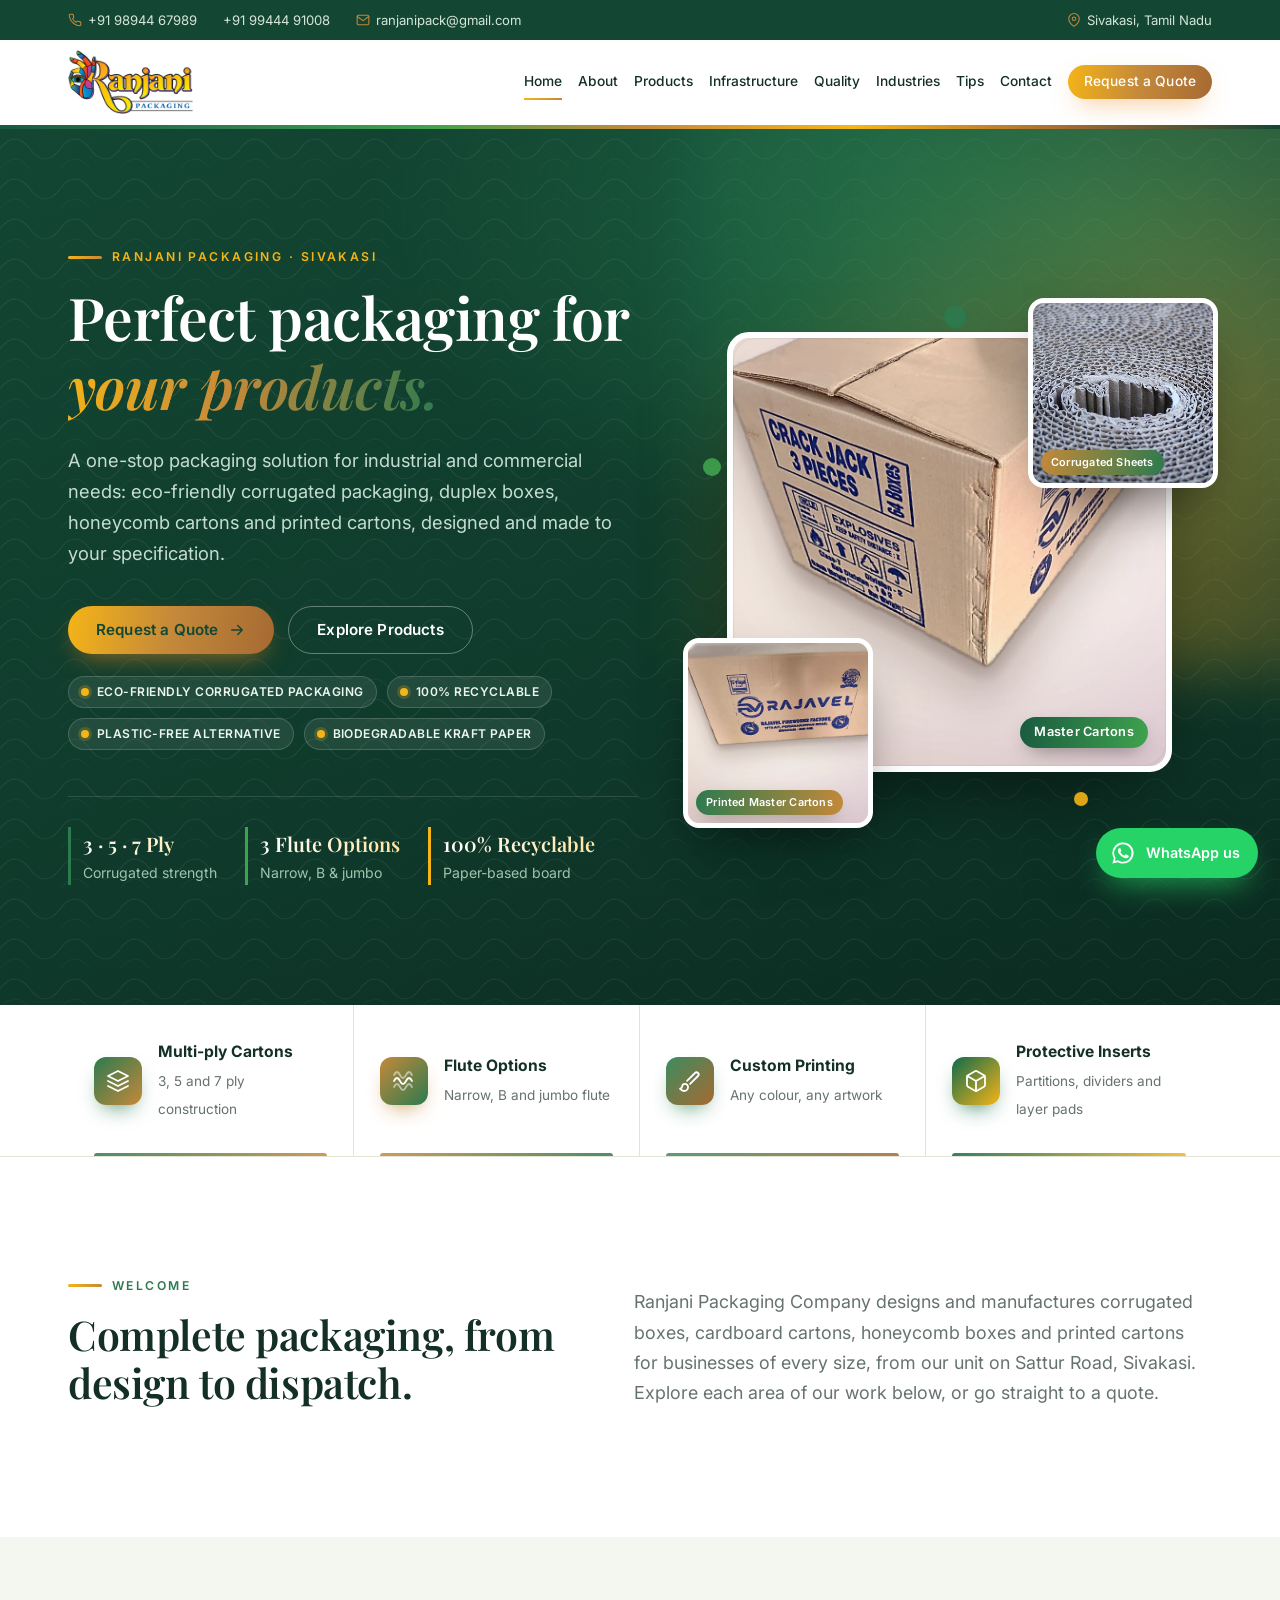
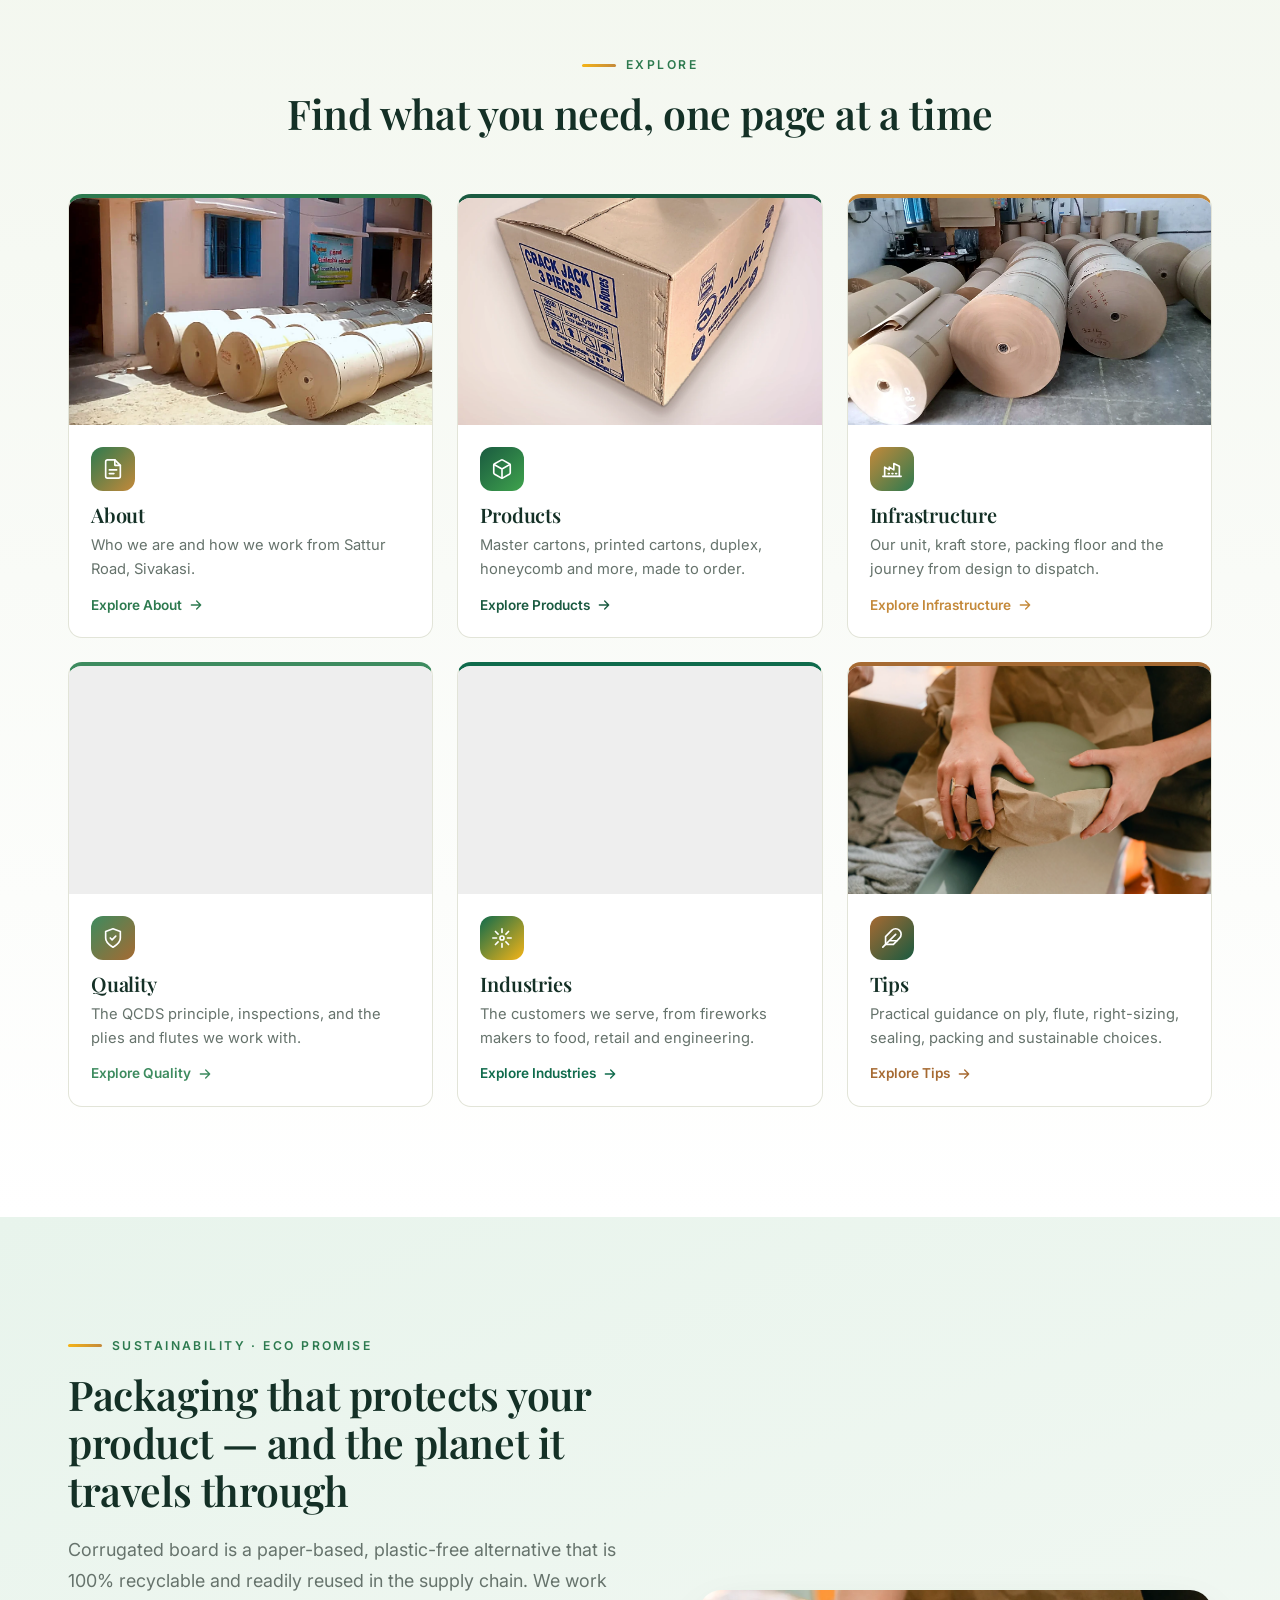
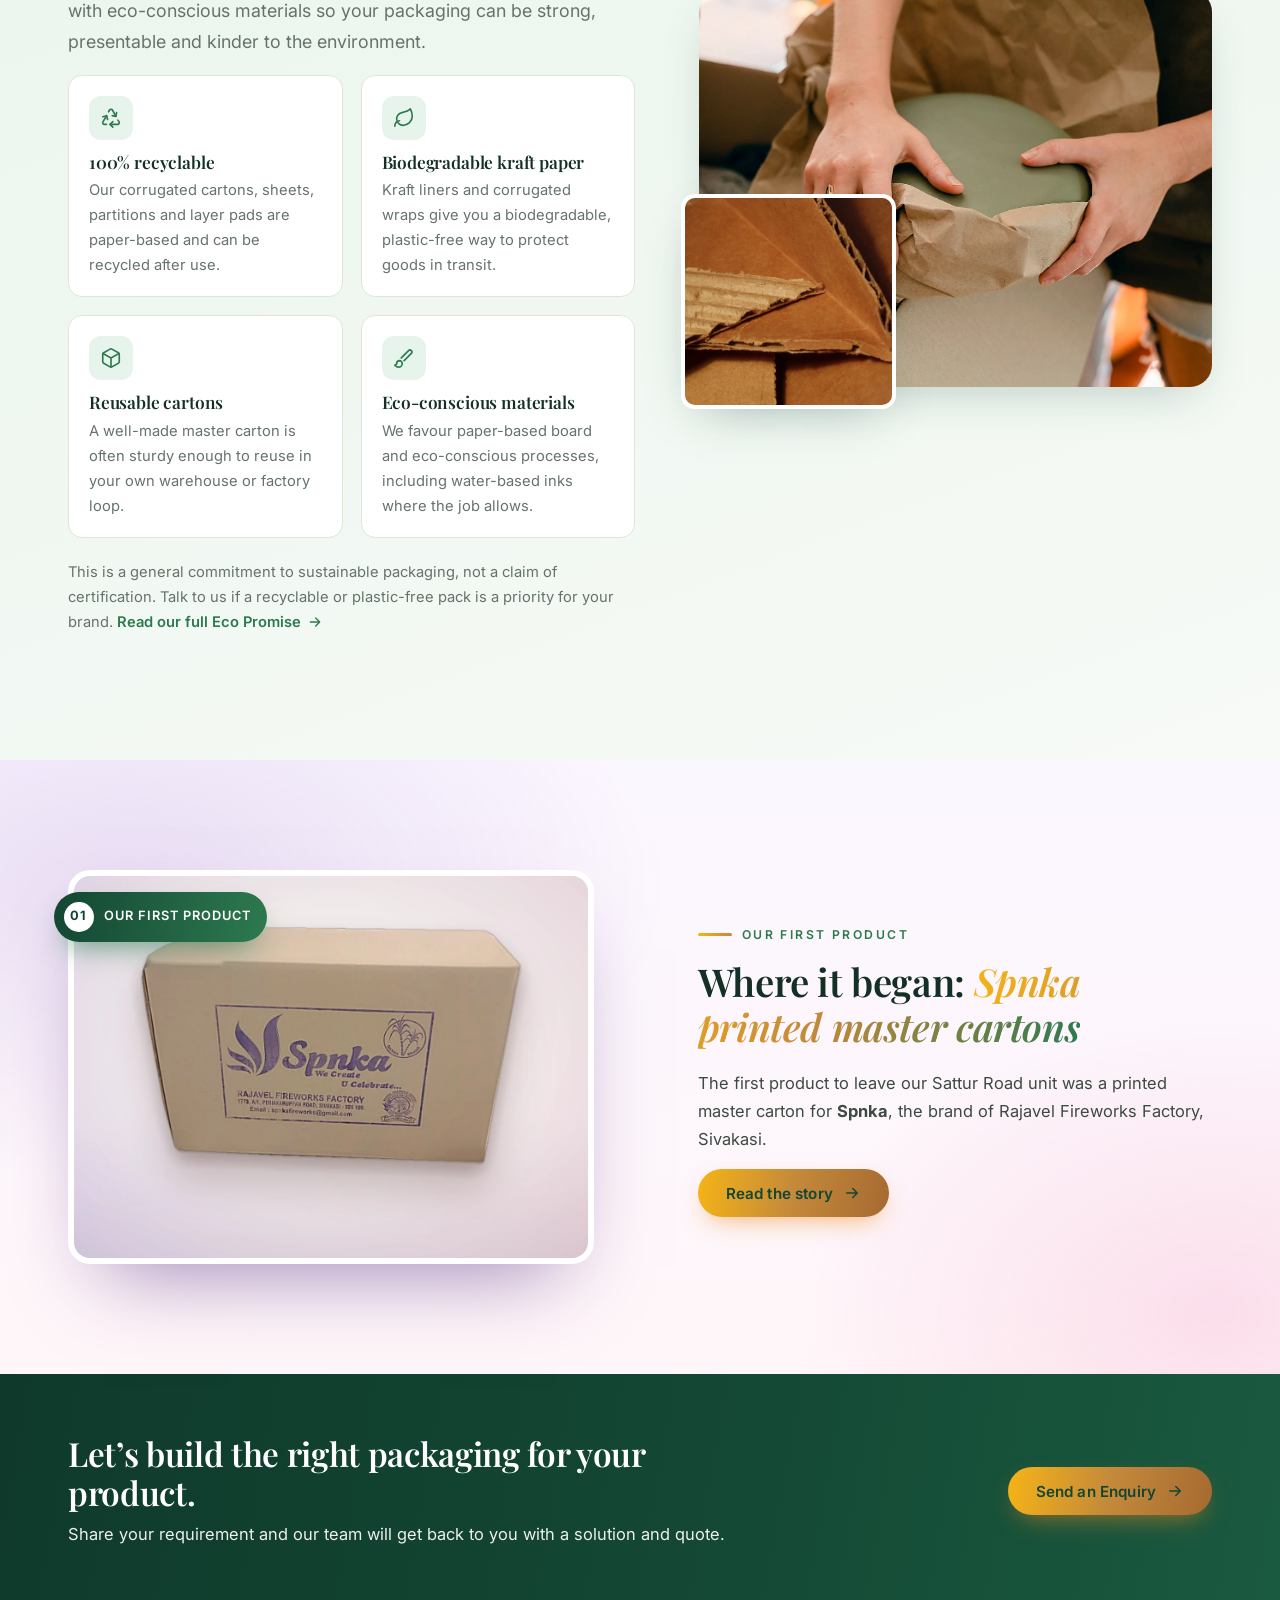
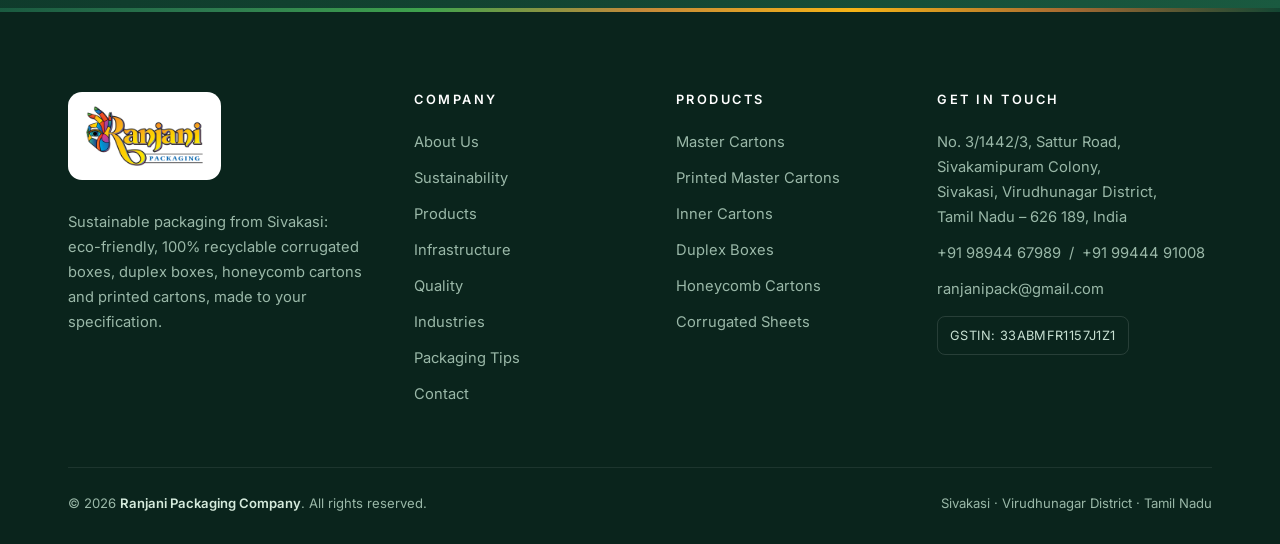
==== commit a3730bc4: "Version 7: eco-friendly green theme and free-licence product photos Forest and kraft colour theme, S" ====
--- a/index.html
+++ b/index.html
@@ -4,10 +4,10 @@
 <meta charset="utf-8">
 <meta name="viewport" content="width=device-width, initial-scale=1">
 <title>Ranjani Packaging | Corrugated Boxes, Cartons &amp; Packaging Solutions, Sivakasi</title>
-<meta name="description" content="Ranjani Packaging Company, Sivakasi: one-stop packaging solutions including master cartons, printed cartons, duplex boxes, honeycomb cartons and corrugated sheets.">
-<meta name="theme-color" content="#0a1d3a">
+<meta name="description" content="Ranjani Packaging Company, Sivakasi: eco-friendly, 100% recyclable corrugated boxes, printed cartons, duplex boxes, honeycomb cartons and corrugated sheets.">
+<meta name="theme-color" content="#134633">
 <meta property="og:title" content="Ranjani Packaging | Corrugated Boxes, Cartons &amp; Packaging Solutions, Sivakasi">
-<meta property="og:description" content="Ranjani Packaging Company, Sivakasi: one-stop packaging solutions including master cartons, printed cartons, duplex boxes, honeycomb cartons and corrugated sheets.">
+<meta property="og:description" content="Ranjani Packaging Company, Sivakasi: eco-friendly, 100% recyclable corrugated boxes, printed cartons, duplex boxes, honeycomb cartons and corrugated sheets.">
 <meta property="og:image" content="assets/img/ranjani-logo-600.png">
 <link rel="icon" href="favicon.ico" sizes="any">
 <link rel="icon" type="image/png" sizes="32x32" href="assets/img/favicon-32.png">
@@ -38,31 +38,37 @@
     <div class="hero-copy">
       <span class="eyebrow light reveal">Ranjani Packaging · Sivakasi</span>
       <h1 class="reveal d1">Perfect packaging for <span class="gold-text">your products.</span></h1>
-      <p class="lead reveal d2">A one-stop packaging solution for industrial and commercial needs: corrugated boxes, duplex boxes, honeycomb cartons and printed cartons, designed and made to your specification.</p>
+      <p class="lead reveal d2">A one-stop packaging solution for industrial and commercial needs: eco-friendly corrugated packaging, duplex boxes, honeycomb cartons and printed cartons, designed and made to your specification.</p>
       <div class="hero-actions reveal d3">
         <a class="btn btn-gold" href="contact.html">Request a Quote <svg viewBox="0 0 24 24" fill="none" stroke="currentColor" stroke-width="2" stroke-linecap="round" stroke-linejoin="round" aria-hidden="true"><path d="M5 12h14M13 6l6 6-6 6"/></svg></a>
         <a class="btn btn-ghost" href="products.html">Explore Products</a>
       </div>
+      <div class="eco-ribbon reveal d3" aria-label="Eco-friendly packaging">
+        <span>Eco-friendly corrugated packaging</span>
+        <span>100% recyclable</span>
+        <span>Plastic-free alternative</span>
+        <span>Biodegradable kraft paper</span>
+      </div>
       <div class="hero-points reveal d3">
         <div><strong>3 · 5 · 7 Ply</strong>Corrugated strength</div>
         <div><strong>3 Flute Options</strong>Narrow, B &amp; jumbo</div>
-        <div><strong>100% Custom</strong>Design, size &amp; paper</div>
+        <div><strong>100% Recyclable</strong>Paper-based board</div>
       </div>
     </div>
     <div class="hero-visual reveal d2">
-      <div class="hv-main studio"><img src="assets/img/ranjani-master-carton.webp" alt="Ranjani printed master carton" decoding="async"><span class="hv-label" style="--c:#f26a21;--c2:#f7b81b">Master Cartons</span></div>
-      <div class="hv-card hv-b"><img src="assets/img/p-sheet-3.webp" alt="Corrugated sheets" decoding="async"><span class="hv-label sm" style="--c:#12a6b5;--c2:#1f7fd1">Corrugated Sheets</span></div>
-      <div class="hv-card hv-a"><img src="assets/img/ranjani-printed-carton-front.webp" alt="Printed master carton" decoding="async"><span class="hv-label sm" style="--c:#e2337f;--c2:#f26a21">Printed Master Cartons</span></div>
+      <div class="hv-main studio"><img src="assets/img/ranjani-master-carton.webp" alt="Ranjani printed master carton" decoding="async"><span class="hv-label" style="--c:#1a5a40;--c2:#3fa34d">Master Cartons</span></div>
+      <div class="hv-card hv-b"><img src="assets/img/stock-corrugated-roll.webp" alt="Corrugated roll" decoding="async"><span class="hv-label sm" style="--c:#c4893a;--c2:#2d7a4f">Corrugated Sheets</span></div>
+      <div class="hv-card hv-a"><img src="assets/img/ranjani-printed-carton-front.webp" alt="Printed master carton" decoding="async"><span class="hv-label sm" style="--c:#2d7a4f;--c2:#c4893a">Printed Master Cartons</span></div>
       <div class="hv-dot d1"></div><div class="hv-dot d2"></div><div class="hv-dot d3"></div>
     </div>
   </div>
 </section>
 
 <section class="capstrip" aria-label="Capabilities"><div class="wrap">
-  <div class="cap" style="--c:#e2337f;--c2:#f26a21"><div class="ic"><svg viewBox="0 0 24 24" fill="none" stroke="currentColor" stroke-width="1.8" stroke-linecap="round" stroke-linejoin="round" aria-hidden="true"><path d="m12 2 10 5-10 5L2 7z"/><path d="m2 17 10 5 10-5M2 12l10 5 10-5"/></svg></div><div><b>Multi-ply Cartons</b><span>3, 5 and 7 ply construction</span></div></div>
-  <div class="cap" style="--c:#12a6b5;--c2:#1f7fd1"><div class="ic"><svg viewBox="0 0 24 24" fill="none" stroke="currentColor" stroke-width="1.8" stroke-linecap="round" stroke-linejoin="round" aria-hidden="true"><path d="M2 12c2-4 4-4 6 0s4 4 6 0 4-4 6 0"/><path d="M2 18c2-4 4-4 6 0s4 4 6 0 4-4 6 0" opacity=".5"/><path d="M2 6c2-4 4-4 6 0s4 4 6 0 4-4 6 0" opacity=".5"/></svg></div><div><b>Flute Options</b><span>Narrow, B and jumbo flute</span></div></div>
-  <div class="cap" style="--c:#7a3fb5;--c2:#e2337f"><div class="ic"><svg viewBox="0 0 24 24" fill="none" stroke="currentColor" stroke-width="1.8" stroke-linecap="round" stroke-linejoin="round" aria-hidden="true"><path d="M9.06 11.9 17 4a2.1 2.1 0 0 1 3 3l-7.9 7.94"/><path d="M7.07 14.94c-1.66 0-3 1.35-3 3.02 0 1.33-2.5 1.52-2 2.02 1.08 1.1 2.49 2.02 4 2.02 2.2 0 4-1.8 4-4.04a3.01 3.01 0 0 0-3-3.02z"/></svg></div><div><b>Custom Printing</b><span>Any colour, any artwork</span></div></div>
-  <div class="cap" style="--c:#3fa34d;--c2:#12a6b5"><div class="ic"><svg viewBox="0 0 24 24" fill="none" stroke="currentColor" stroke-width="1.8" stroke-linecap="round" stroke-linejoin="round" aria-hidden="true"><path d="M21 16V8a2 2 0 0 0-1-1.7l-7-4a2 2 0 0 0-2 0l-7 4A2 2 0 0 0 3 8v8a2 2 0 0 0 1 1.7l7 4a2 2 0 0 0 2 0l7-4a2 2 0 0 0 1-1.7z"/><path d="M3.3 7 12 12l8.7-5M12 22V12"/></svg></div><div><b>Protective Inserts</b><span>Partitions, dividers and layer pads</span></div></div>
+  <div class="cap" style="--c:#2d7a4f;--c2:#c4893a"><div class="ic"><svg viewBox="0 0 24 24" fill="none" stroke="currentColor" stroke-width="1.8" stroke-linecap="round" stroke-linejoin="round" aria-hidden="true"><path d="m12 2 10 5-10 5L2 7z"/><path d="m2 17 10 5 10-5M2 12l10 5 10-5"/></svg></div><div><b>Multi-ply Cartons</b><span>3, 5 and 7 ply construction</span></div></div>
+  <div class="cap" style="--c:#c4893a;--c2:#2d7a4f"><div class="ic"><svg viewBox="0 0 24 24" fill="none" stroke="currentColor" stroke-width="1.8" stroke-linecap="round" stroke-linejoin="round" aria-hidden="true"><path d="M2 12c2-4 4-4 6 0s4 4 6 0 4-4 6 0"/><path d="M2 18c2-4 4-4 6 0s4 4 6 0 4-4 6 0" opacity=".5"/><path d="M2 6c2-4 4-4 6 0s4 4 6 0 4-4 6 0" opacity=".5"/></svg></div><div><b>Flute Options</b><span>Narrow, B and jumbo flute</span></div></div>
+  <div class="cap" style="--c:#3d8b5f;--c2:#a66a32"><div class="ic"><svg viewBox="0 0 24 24" fill="none" stroke="currentColor" stroke-width="1.8" stroke-linecap="round" stroke-linejoin="round" aria-hidden="true"><path d="M9.06 11.9 17 4a2.1 2.1 0 0 1 3 3l-7.9 7.94"/><path d="M7.07 14.94c-1.66 0-3 1.35-3 3.02 0 1.33-2.5 1.52-2 2.02 1.08 1.1 2.49 2.02 4 2.02 2.2 0 4-1.8 4-4.04a3.01 3.01 0 0 0-3-3.02z"/></svg></div><div><b>Custom Printing</b><span>Any colour, any artwork</span></div></div>
+  <div class="cap" style="--c:#0f6b4c;--c2:#f5b417"><div class="ic"><svg viewBox="0 0 24 24" fill="none" stroke="currentColor" stroke-width="1.8" stroke-linecap="round" stroke-linejoin="round" aria-hidden="true"><path d="M21 16V8a2 2 0 0 0-1-1.7l-7-4a2 2 0 0 0-2 0l-7 4A2 2 0 0 0 3 8v8a2 2 0 0 0 1 1.7l7 4a2 2 0 0 0 2 0l7-4a2 2 0 0 0 1-1.7z"/><path d="M3.3 7 12 12l8.7-5M12 22V12"/></svg></div><div><b>Protective Inserts</b><span>Partitions, dividers and layer pads</span></div></div>
 </div></section>
 
 <section class="section bg-white" id="intro"><div class="wrap intro-band">
@@ -78,26 +84,47 @@
     <span class="eyebrow reveal">Explore</span>
     <h2 class="reveal d1">Find what you need, one page at a time</h2>
   </div>
-  <div class="tease-grid"><a class="tease reveal d0" style="--c:#e2337f;--c2:#f26a21" href="about.html">
+  <div class="tease-grid"><a class="tease reveal d0" style="--c:#2d7a4f;--c2:#c4893a" href="about.html">
     <div class="media"><img src="assets/img/ranjani-factory-exterior.webp" alt="About" loading="lazy" decoding="async"></div>
     <div class="body"><div class="ic"><svg viewBox="0 0 24 24" fill="none" stroke="currentColor" stroke-width="1.8" stroke-linecap="round" stroke-linejoin="round" aria-hidden="true"><path d="M14 2H6a2 2 0 0 0-2 2v16a2 2 0 0 0 2 2h12a2 2 0 0 0 2-2V8z"/><path d="M14 2v6h6M8 13h8M8 17h5"/></svg></div><h3>About</h3><p>Who we are and how we work from Sattur Road, Sivakasi.</p><span class="more">Explore About <svg viewBox="0 0 24 24" fill="none" stroke="currentColor" stroke-width="2" stroke-linecap="round" stroke-linejoin="round" aria-hidden="true"><path d="M5 12h14M13 6l6 6-6 6"/></svg></span></div>
-  </a><a class="tease reveal d1" style="--c:#f26a21;--c2:#f7b81b" href="products.html">
+  </a><a class="tease reveal d1" style="--c:#1a5a40;--c2:#3fa34d" href="products.html">
     <div class="media"><img src="assets/img/ranjani-master-carton.webp" alt="Products" loading="lazy" decoding="async"></div>
     <div class="body"><div class="ic"><svg viewBox="0 0 24 24" fill="none" stroke="currentColor" stroke-width="1.8" stroke-linecap="round" stroke-linejoin="round" aria-hidden="true"><path d="M21 16V8a2 2 0 0 0-1-1.7l-7-4a2 2 0 0 0-2 0l-7 4A2 2 0 0 0 3 8v8a2 2 0 0 0 1 1.7l7 4a2 2 0 0 0 2 0l7-4a2 2 0 0 0 1-1.7z"/><path d="M3.3 7 12 12l8.7-5M12 22V12"/></svg></div><h3>Products</h3><p>Master cartons, printed cartons, duplex, honeycomb and more, made to order.</p><span class="more">Explore Products <svg viewBox="0 0 24 24" fill="none" stroke="currentColor" stroke-width="2" stroke-linecap="round" stroke-linejoin="round" aria-hidden="true"><path d="M5 12h14M13 6l6 6-6 6"/></svg></span></div>
-  </a><a class="tease reveal d2" style="--c:#12a6b5;--c2:#1f7fd1" href="infrastructure.html">
+  </a><a class="tease reveal d2" style="--c:#c4893a;--c2:#2d7a4f" href="infrastructure.html">
     <div class="media"><img src="assets/img/ranjani-kraft-reels.webp" alt="Infrastructure" loading="lazy" decoding="async"></div>
     <div class="body"><div class="ic"><svg viewBox="0 0 24 24" fill="none" stroke="currentColor" stroke-width="1.8" stroke-linecap="round" stroke-linejoin="round" aria-hidden="true"><path d="M2 20h20M4 20V10l5 3V10l5 3V6l6 3v11"/><path d="M8 17h1M12 17h1M16 17h1"/></svg></div><h3>Infrastructure</h3><p>Our unit, kraft store, packing floor and the journey from design to dispatch.</p><span class="more">Explore Infrastructure <svg viewBox="0 0 24 24" fill="none" stroke="currentColor" stroke-width="2" stroke-linecap="round" stroke-linejoin="round" aria-hidden="true"><path d="M5 12h14M13 6l6 6-6 6"/></svg></span></div>
-  </a><a class="tease reveal d0" style="--c:#7a3fb5;--c2:#e2337f" href="quality.html">
+  </a><a class="tease reveal d0" style="--c:#3d8b5f;--c2:#a66a32" href="quality.html">
     <div class="media"><img src="assets/img/ranjani-spnka-side.webp" alt="Quality" loading="lazy" decoding="async"></div>
     <div class="body"><div class="ic"><svg viewBox="0 0 24 24" fill="none" stroke="currentColor" stroke-width="1.8" stroke-linecap="round" stroke-linejoin="round" aria-hidden="true"><path d="M12 22s8-4 8-10V5l-8-3-8 3v7c0 6 8 10 8 10z"/><path d="m9 12 2 2 4-4"/></svg></div><h3>Quality</h3><p>The QCDS principle, inspections, and the plies and flutes we work with.</p><span class="more">Explore Quality <svg viewBox="0 0 24 24" fill="none" stroke="currentColor" stroke-width="2" stroke-linecap="round" stroke-linejoin="round" aria-hidden="true"><path d="M5 12h14M13 6l6 6-6 6"/></svg></span></div>
-  </a><a class="tease reveal d1" style="--c:#3fa34d;--c2:#12a6b5" href="industries.html">
+  </a><a class="tease reveal d1" style="--c:#0f6b4c;--c2:#f5b417" href="industries.html">
     <div class="media"><img src="assets/img/ranjani-printed-stock.webp" alt="Industries" loading="lazy" decoding="async"></div>
     <div class="body"><div class="ic"><svg viewBox="0 0 24 24" fill="none" stroke="currentColor" stroke-width="1.8" stroke-linecap="round" stroke-linejoin="round" aria-hidden="true"><path d="M12 2v4M12 18v4M2 12h4M18 12h4M4.9 4.9l2.8 2.8M16.3 16.3l2.8 2.8M4.9 19.1l2.8-2.8M16.3 7.7l2.8-2.8"/><circle cx="12" cy="12" r="2.2"/></svg></div><h3>Industries</h3><p>The customers we serve, from fireworks makers to food, retail and engineering.</p><span class="more">Explore Industries <svg viewBox="0 0 24 24" fill="none" stroke="currentColor" stroke-width="2" stroke-linecap="round" stroke-linejoin="round" aria-hidden="true"><path d="M5 12h14M13 6l6 6-6 6"/></svg></span></div>
-  </a><a class="tease reveal d2" style="--c:#1f7fd1;--c2:#7a3fb5" href="tips.html">
-    <div class="media"><img src="assets/img/p-sheet-3.webp" alt="Tips" loading="lazy" decoding="async"></div>
-    <div class="body"><div class="ic"><svg viewBox="0 0 24 24" fill="none" stroke="currentColor" stroke-width="1.8" stroke-linecap="round" stroke-linejoin="round" aria-hidden="true"><path d="M20.2 12.2A6 6 0 0 0 11.7 3.7L5 10.5V19h8.5z"/><path d="M16 8 2 22M17.5 15H9"/></svg></div><h3>Tips</h3><p>Practical guidance on ply, flute, right-sizing, sealing and packing.</p><span class="more">Explore Tips <svg viewBox="0 0 24 24" fill="none" stroke="currentColor" stroke-width="2" stroke-linecap="round" stroke-linejoin="round" aria-hidden="true"><path d="M5 12h14M13 6l6 6-6 6"/></svg></span></div>
+  </a><a class="tease reveal d2" style="--c:#a66a32;--c2:#1a5a40" href="tips.html">
+    <div class="media"><img src="assets/img/stock-kraft-wrap.webp" alt="Tips" loading="lazy" decoding="async"></div>
+    <div class="body"><div class="ic"><svg viewBox="0 0 24 24" fill="none" stroke="currentColor" stroke-width="1.8" stroke-linecap="round" stroke-linejoin="round" aria-hidden="true"><path d="M20.2 12.2A6 6 0 0 0 11.7 3.7L5 10.5V19h8.5z"/><path d="M16 8 2 22M17.5 15H9"/></svg></div><h3>Tips</h3><p>Practical guidance on ply, flute, right-sizing, sealing, packing and sustainable choices.</p><span class="more">Explore Tips <svg viewBox="0 0 24 24" fill="none" stroke="currentColor" stroke-width="2" stroke-linecap="round" stroke-linejoin="round" aria-hidden="true"><path d="M5 12h14M13 6l6 6-6 6"/></svg></span></div>
   </a></div>
 </div></section>
+
+<section class="section bg-mint" id="eco-promise">
+  <div class="wrap eco-grid">
+    <div>
+      <span class="eyebrow reveal">Sustainability · Eco Promise</span>
+      <h2 class="reveal d1">Packaging that protects your product — and the planet it travels through</h2>
+      <p class="lead reveal d1">Corrugated board is a paper-based, plastic-free alternative that is 100% recyclable and readily reused in the supply chain. We work with eco-conscious materials so your packaging can be strong, presentable and kinder to the environment.</p>
+      <div class="eco-points">
+        <article class="eco-point reveal" style="--c:#2d7a4f;--c2:#c4893a"><div class="ic"><svg viewBox="0 0 24 24" fill="none" stroke="currentColor" stroke-width="1.8" stroke-linecap="round" stroke-linejoin="round" aria-hidden="true"><path d="M7 19H4.8a1.8 1.8 0 0 1-1.6-2.7L7.2 9.5"/><path d="M11 19h8.2a1.8 1.8 0 0 0 1.6-2.7l-1.2-2"/><path d="m14 16-3 3 3 3M8.3 13.6 7.2 9.5 3.1 10.6M9.3 5.2l1.1-1.9a1.8 1.8 0 0 1 3.1 0l3.9 6.8"/><path d="m13.4 9.4 3.9.8.8-4"/></svg></div><h3>100% recyclable</h3><p>Our corrugated cartons, sheets, partitions and layer pads are paper-based and can be recycled after use.</p></article>
+        <article class="eco-point reveal d1" style="--c:#0f6b4c;--c2:#f5b417"><div class="ic"><svg viewBox="0 0 24 24" fill="none" stroke="currentColor" stroke-width="1.8" stroke-linecap="round" stroke-linejoin="round" aria-hidden="true"><path d="M11 20A7 7 0 0 1 9.8 6.1C15.5 5 17 4.5 19 2c1 2 2 4.2 2 8 0 5.5-4.8 10-10 10z"/><path d="M2 21c0-3 1.9-5.4 5.1-6"/></svg></div><h3>Biodegradable kraft paper</h3><p>Kraft liners and corrugated wraps give you a biodegradable, plastic-free way to protect goods in transit.</p></article>
+        <article class="eco-point reveal" style="--c:#c4893a;--c2:#2d7a4f"><div class="ic"><svg viewBox="0 0 24 24" fill="none" stroke="currentColor" stroke-width="1.8" stroke-linecap="round" stroke-linejoin="round" aria-hidden="true"><path d="M21 16V8a2 2 0 0 0-1-1.7l-7-4a2 2 0 0 0-2 0l-7 4A2 2 0 0 0 3 8v8a2 2 0 0 0 1 1.7l7 4a2 2 0 0 0 2 0l7-4a2 2 0 0 0 1-1.7z"/><path d="M3.3 7 12 12l8.7-5M12 22V12"/></svg></div><h3>Reusable cartons</h3><p>A well-made master carton is often sturdy enough to reuse in your own warehouse or factory loop.</p></article>
+        <article class="eco-point reveal d1" style="--c:#134633;--c2:#3fa34d"><div class="ic"><svg viewBox="0 0 24 24" fill="none" stroke="currentColor" stroke-width="1.8" stroke-linecap="round" stroke-linejoin="round" aria-hidden="true"><path d="M9.06 11.9 17 4a2.1 2.1 0 0 1 3 3l-7.9 7.94"/><path d="M7.07 14.94c-1.66 0-3 1.35-3 3.02 0 1.33-2.5 1.52-2 2.02 1.08 1.1 2.49 2.02 4 2.02 2.2 0 4-1.8 4-4.04a3.01 3.01 0 0 0-3-3.02z"/></svg></div><h3>Eco-conscious materials</h3><p>We favour paper-based board and eco-conscious processes, including water-based inks where the job allows.</p></article>
+      </div>
+      <p class="eco-note reveal">This is a general commitment to sustainable packaging, not a claim of certification. Talk to us if a recyclable or plastic-free pack is a priority for your brand. <a href="about.html#eco-promise">Read our full Eco Promise <svg viewBox="0 0 24 24" fill="none" stroke="currentColor" stroke-width="2" stroke-linecap="round" stroke-linejoin="round" aria-hidden="true"><path d="M5 12h14M13 6l6 6-6 6"/></svg></a></p>
+    </div>
+    <div class="eco-media reveal d2">
+      <div class="frame"><img src="assets/img/stock-kraft-wrap.webp" alt="Wrapping goods in kraft paper" loading="lazy" decoding="async"></div>
+      <div class="eco-float"><img src="assets/img/stock-flute-closeup.webp" alt="Close-up of recyclable corrugated flute" loading="lazy" decoding="async"></div>
+    </div>
+  </div>
+</section>
 
 <section class="section spot compact" id="first-product"><div class="wrap spot-grid">
   <div class="spot-media reveal">
@@ -113,17 +140,18 @@
 </div></section>
 <section class="cta-band"><div class="wrap">
   <div><h2>Let’s build the right packaging for your product.</h2><p>Share your requirement and our team will get back to you with a solution and quote.</p></div>
-  <a class="btn btn-navy" href="contact.html">Send an Enquiry <svg viewBox="0 0 24 24" fill="none" stroke="currentColor" stroke-width="2" stroke-linecap="round" stroke-linejoin="round" aria-hidden="true"><path d="M5 12h14M13 6l6 6-6 6"/></svg></a>
+  <a class="btn btn-gold" href="contact.html">Send an Enquiry <svg viewBox="0 0 24 24" fill="none" stroke="currentColor" stroke-width="2" stroke-linecap="round" stroke-linejoin="round" aria-hidden="true"><path d="M5 12h14M13 6l6 6-6 6"/></svg></a>
 </div></section>
 </main>
 <footer class="footer"><div class="wrap">
   <div class="fgrid4">
     <div>
       <a class="flogo" href="index.html"><img src="assets/img/ranjani-logo-600.png" alt="Ranjani Packaging" loading="lazy"></a>
-      <p>A one-stop packaging solution for industrial and commercial needs: corrugated boxes, duplex boxes, honeycomb cartons and printed cartons, all made to your specification.</p>
+      <p>Sustainable packaging from Sivakasi: eco-friendly, 100% recyclable corrugated boxes, duplex boxes, honeycomb cartons and printed cartons, made to your specification.</p>
     </div>
     <div><h4>Company</h4><ul>
       <li><a href="about.html">About Us</a></li>
+      <li><a href="about.html#eco-promise">Sustainability</a></li>
       <li><a href="products.html">Products</a></li>
       <li><a href="infrastructure.html">Infrastructure</a></li>
       <li><a href="quality.html">Quality</a></li>
--- a/assets/css/style.css
+++ b/assets/css/style.css
@@ -1,12 +1,13 @@
-/* Ranjani Packaging — corporate stylesheet */
+/* Ranjani Packaging — corporate stylesheet (v7 eco / forest-green theme) */
 :root{
-  --navy:#0a1d3a; --navy-2:#102a52; --blue:#0c65aa; --blue-soft:#e8f0f8;
-  --gold:#f5b417; --orange:#ee8a1d; --gold-soft:#fdf4dc;
-  --ink:#14213a; --text:#3d4759; --muted:#6b7487; --line:#e6e2d8;
-  --paper:#f8f6f1; --white:#fff;
+  --navy:#134633; --navy-2:#1a5a40; --blue:#2d7a4f; --blue-soft:#e7f4ec;
+  --gold:#c4893a; --orange:#a66a32; --gold-soft:#f6edd9;
+  --ink:#143026; --text:#3d4a42; --muted:#66736c; --line:#e2e4d8;
+  --paper:#f4f6ef; --white:#fff;
+  --logo-gold:#f5b417;
   --radius:14px; --radius-lg:22px;
-  --shadow-sm:0 2px 10px rgba(10,29,58,.06);
-  --shadow:0 18px 50px -18px rgba(10,29,58,.28);
+  --shadow-sm:0 2px 10px rgba(19,70,51,.06);
+  --shadow:0 18px 50px -18px rgba(19,70,51,.28);
   --serif:"Playfair Display",Georgia,"Times New Roman",serif;
   --sans:"Inter",system-ui,-apple-system,"Segoe UI",Roboto,Arial,sans-serif;
   --wrap:1200px;
@@ -24,7 +25,7 @@
 .wrap{max-width:var(--wrap);margin:0 auto;padding:0 28px}
 .eyebrow{display:inline-flex;align-items:center;gap:10px;font:600 .76rem/1 var(--sans);letter-spacing:.2em;text-transform:uppercase;color:var(--blue);margin-bottom:18px}
 .eyebrow::before{content:"";width:28px;height:2px;background:linear-gradient(90deg,var(--gold),var(--orange))}
-.eyebrow.light{color:var(--gold)}
+.eyebrow.light{color:var(--logo-gold)}
 .lead{font-size:1.12rem;color:var(--muted);max-width:640px}
 .section{padding:110px 0}
 .section.tint{background:var(--paper)}
@@ -32,7 +33,7 @@
 .section-head.center{text-align:center;margin-left:auto;margin-right:auto}
 .section-head.center .eyebrow{justify-content:center}
 .section-head.center .lead{margin:0 auto}
-.gold-text{background:linear-gradient(100deg,var(--gold),var(--orange));-webkit-background-clip:text;background-clip:text;color:transparent;font-style:italic}
+.gold-text{background:linear-gradient(100deg,var(--logo-gold),var(--gold),var(--blue));-webkit-background-clip:text;background-clip:text;color:transparent;font-style:italic}
 
 /* Buttons */
 .btn{display:inline-flex;align-items:center;gap:10px;padding:15px 28px;border-radius:999px;font:600 .95rem/1 var(--sans);letter-spacing:.01em;transition:transform .25s,box-shadow .25s,background .25s,color .25s;cursor:pointer;border:0}
@@ -48,13 +49,13 @@
 .btn-outline:hover{background:var(--navy);color:#fff}
 
 /* Top bar & header */
-.topbar{background:var(--navy);color:#c9d3e4;font-size:.82rem}
+.topbar{background:var(--navy);color:#d5e6db;font-size:.82rem}
 .topbar .wrap{display:flex;justify-content:space-between;align-items:center;height:40px;gap:20px}
 .topbar a:hover{color:var(--gold)}
 .topbar .tb-group{display:flex;gap:26px;align-items:center}
 .topbar svg{width:14px;height:14px;vertical-align:-2px;margin-right:6px;color:var(--gold)}
 .header{position:sticky;top:0;z-index:50;background:rgba(255,255,255,.92);backdrop-filter:saturate(1.6) blur(14px);-webkit-backdrop-filter:saturate(1.6) blur(14px);border-bottom:1px solid transparent;transition:box-shadow .3s,border-color .3s}
-.header.scrolled{box-shadow:0 8px 30px -14px rgba(10,29,58,.25);border-color:var(--line)}
+.header.scrolled{box-shadow:0 8px 30px -14px rgba(19,70,51,.25);border-color:var(--line)}
 .header .wrap{display:flex;align-items:center;justify-content:space-between;height:84px}
 .brand img{height:58px;width:auto;transition:height .3s}
 .header.scrolled .brand img{height:50px}
@@ -70,14 +71,14 @@
 .menu-open .menu-toggle span:nth-child(3){transform:translateY(-7px) rotate(-45deg)}
 
 /* Hero */
-.hero{position:relative;background:radial-gradient(1200px 600px at 85% 10%,#173a6e 0%,transparent 60%),linear-gradient(160deg,var(--navy) 0%,#0d2448 60%,#0a1b36 100%);color:#d5deec;overflow:hidden}
+.hero{position:relative;background:radial-gradient(1200px 600px at 85% 10%,#1e6b45 0%,transparent 60%),linear-gradient(160deg,var(--navy) 0%,#0f3a2b 60%,#0b2a20 100%);color:#d5e8dc;overflow:hidden}
 .hero::before{content:"";position:absolute;inset:0;background:url("../img/flute.svg") repeat;opacity:.07;pointer-events:none}
 .hero .wrap{position:relative;display:grid;grid-template-columns:1.05fr .95fr;gap:60px;align-items:center;padding-top:110px;padding-bottom:120px}
 .hero h1{color:#fff;margin-bottom:24px}
-.hero .lead{color:#b9c6da;font-size:1.15rem;margin-bottom:36px}
+.hero .lead{color:#c5ddd0;font-size:1.15rem;margin-bottom:36px}
 .hero-actions{display:flex;gap:14px;flex-wrap:wrap}
 .hero-points{display:flex;gap:28px;margin-top:46px;padding-top:30px;border-top:1px solid rgba(255,255,255,.12);flex-wrap:wrap}
-.hero-points div{font-size:.88rem;color:#9fb0c8}
+.hero-points div{font-size:.88rem;color:#9fc4ae}
 .hero-points strong{display:block;font-family:var(--serif);font-size:1.25rem;color:#fff;font-weight:600}
 .hero-visual{position:relative;height:520px}
 .hv-main{position:absolute;inset:30px 40px 50px 30px;background:#fff;border-radius:var(--radius-lg);box-shadow:0 40px 80px -30px rgba(0,0,0,.6);display:flex;align-items:center;justify-content:center;padding:30px;overflow:hidden}
@@ -112,7 +113,7 @@
 .about-tag span{font-family:var(--serif);font-size:1.12rem;line-height:1.35}
 .checklist{list-style:none;padding:0;margin:26px 0 34px;display:grid;grid-template-columns:1fr 1fr;gap:14px 24px}
 .checklist li{display:flex;gap:12px;align-items:flex-start;color:var(--ink);font-weight:500;font-size:.96rem}
-.checklist li::before{content:"";flex:0 0 22px;height:22px;border-radius:50%;background:var(--blue-soft) url("data:image/svg+xml,%3Csvg xmlns='http://www.w3.org/2000/svg' viewBox='0 0 24 24' fill='none' stroke='%230c65aa' stroke-width='3' stroke-linecap='round' stroke-linejoin='round'%3E%3Cpath d='M5 12l5 5 9-10'/%3E%3C/svg%3E") center/12px no-repeat;margin-top:2px}
+.checklist li::before{content:"";flex:0 0 22px;height:22px;border-radius:50%;background:var(--blue-soft) url("data:image/svg+xml,%3Csvg xmlns='http://www.w3.org/2000/svg' viewBox='0 0 24 24' fill='none' stroke='%232d7a4f' stroke-width='3' stroke-linecap='round' stroke-linejoin='round'%3E%3Cpath d='M5 12l5 5 9-10'/%3E%3C/svg%3E") center/12px no-repeat;margin-top:2px}
 
 /* Products */
 .products-grid{display:grid;grid-template-columns:repeat(4,1fr);gap:26px}
@@ -140,18 +141,18 @@
 .scard p{font-size:.88rem;color:var(--muted);margin:0;line-height:1.55}
 
 /* Industries */
-.dark{background:linear-gradient(170deg,var(--navy) 0%,#0e2750 100%);color:#c3cfe1;position:relative;overflow:hidden}
+.dark{background:linear-gradient(170deg,var(--navy) 0%,#0e3a2c 100%);color:#d0e4d6;position:relative;overflow:hidden}
 .dark::before{content:"";position:absolute;inset:0;background:url("../img/flute.svg") repeat;opacity:.05}
 .dark .wrap{position:relative}
 .dark h2,.dark h3{color:#fff}
-.dark .lead{color:#a9b8cf}
+.dark .lead{color:#b7d0c0}
 .ind-grid{display:grid;grid-template-columns:repeat(3,1fr);gap:22px}
 .ind{padding:34px 30px;border-radius:var(--radius);background:rgba(255,255,255,.04);border:1px solid rgba(255,255,255,.1);transition:background .35s,transform .35s,border-color .35s}
 .ind:hover{background:rgba(255,255,255,.08);transform:translateY(-4px);border-color:rgba(245,180,23,.45)}
 .ind .ic{width:56px;height:56px;border-radius:14px;display:grid;place-items:center;background:linear-gradient(135deg,var(--gold),var(--orange));color:var(--navy);margin-bottom:22px}
 .ind .ic svg{width:28px;height:28px}
 .ind h3{font-size:1.22rem;margin-bottom:8px}
-.ind p{font-size:.92rem;margin:0;color:#a9b8cf}
+.ind p{font-size:.92rem;margin:0;color:#b7d0c0}
 
 /* Process */
 .process{display:grid;grid-template-columns:repeat(4,1fr);gap:0;counter-reset:step;position:relative}
@@ -189,7 +190,7 @@
 .gallery figure{margin:0;border-radius:var(--radius);overflow:hidden;background:#eee;position:relative}
 .gallery figure img{width:100%;height:100%;object-fit:cover;transition:transform .7s}
 .gallery figure:hover img{transform:scale(1.07)}
-.gallery figcaption{position:absolute;left:12px;bottom:12px;background:rgba(10,29,58,.85);color:#fff;font-size:.75rem;font-weight:600;padding:6px 10px;border-radius:6px;letter-spacing:.03em;opacity:0;transform:translateY(6px);transition:.35s}
+.gallery figcaption{position:absolute;left:12px;bottom:12px;background:rgba(19,70,51,.88);color:#fff;font-size:.75rem;font-weight:600;padding:6px 10px;border-radius:6px;letter-spacing:.03em;opacity:0;transform:translateY(6px);transition:.35s}
 .gallery figure:hover figcaption{opacity:1;transform:none}
 .g-wide{grid-column:span 2}.g-tall{grid-row:span 2}.g-big{grid-column:span 2;grid-row:span 2}
 .gallery .g-white{background:#fff;border:1px solid var(--line)}
@@ -220,7 +221,7 @@
 .field label{font-size:.8rem;font-weight:600;color:var(--ink);letter-spacing:.02em}
 .field input,.field select,.field textarea{font:inherit;font-size:.95rem;padding:13px 15px;border:1.5px solid var(--line);border-radius:10px;background:#fcfbf8;color:var(--ink);transition:border-color .25s,box-shadow .25s,background .25s;width:100%}
 .field textarea{min-height:120px;resize:vertical}
-.field input:focus,.field select:focus,.field textarea:focus{outline:0;border-color:var(--blue);background:#fff;box-shadow:0 0 0 4px rgba(12,101,170,.12)}
+.field input:focus,.field select:focus,.field textarea:focus{outline:0;border-color:var(--blue);background:#fff;box-shadow:0 0 0 4px rgba(45,122,79,.15)}
 .form-foot{display:flex;justify-content:space-between;align-items:center;margin-top:24px;gap:16px;flex-wrap:wrap}
 .form-foot small{color:var(--muted);font-size:.8rem;max-width:300px}
 .form-note{margin-top:14px;font-size:.88rem;color:#1d7a43;display:none}
@@ -229,7 +230,7 @@
 .map iframe{width:100%;height:100%;border:0;filter:grayscale(.3) contrast(1.05)}
 
 /* Footer */
-.footer{background:#071629;color:#93a2b9;font-size:.92rem}
+.footer{background:#0a241c;color:#9ab8a8;font-size:.92rem}
 .footer .wrap{padding-top:80px}
 .fgrid4{display:grid;grid-template-columns:1.4fr 1fr 1fr 1.3fr;gap:50px;padding-bottom:60px}
 .flogo{display:inline-block;background:#fff;border-radius:14px;padding:14px 18px;margin-bottom:22px}
@@ -238,16 +239,16 @@
 .footer ul{list-style:none;margin:0;padding:0;display:grid;gap:11px}
 .footer a:hover{color:var(--gold)}
 .footer .legal{border-top:1px solid rgba(255,255,255,.08);padding:24px 0 30px;display:flex;justify-content:space-between;gap:20px;flex-wrap:wrap;font-size:.82rem}
-.footer .legal b{color:#d0d9e7;font-weight:600}
-.gst{display:inline-block;margin-top:14px;padding:8px 12px;border:1px solid rgba(255,255,255,.12);border-radius:8px;font-size:.8rem;color:#c7d2e2;letter-spacing:.03em}
+.footer .legal b{color:#d5eadc;font-weight:600}
+.gst{display:inline-block;margin-top:14px;padding:8px 12px;border:1px solid rgba(255,255,255,.12);border-radius:8px;font-size:.8rem;color:#c7e0d2;letter-spacing:.03em}
 
 /* Page hero (inner pages) */
-.page-hero{background:linear-gradient(160deg,var(--navy),#0f2a55);color:#c3cfe1;position:relative;overflow:hidden}
+.page-hero{background:linear-gradient(160deg,var(--navy),#0d3a2c);color:#d0e4d6;position:relative;overflow:hidden}
 .page-hero::before{content:"";position:absolute;inset:0;background:url("../img/flute.svg") repeat;opacity:.07}
 .page-hero .wrap{position:relative;padding-top:90px;padding-bottom:90px}
 .page-hero h1{color:#fff;font-size:clamp(2.2rem,4vw,3.3rem);margin-bottom:16px}
-.page-hero .lead{color:#b4c2d7}
-.crumbs{font-size:.84rem;color:#8ea0bb;margin-bottom:18px}
+.page-hero .lead{color:#b7d0c0}
+.crumbs{font-size:.84rem;color:#8fb59d;margin-bottom:18px}
 .crumbs a:hover{color:var(--gold)}
 .subnav{position:sticky;top:84px;z-index:40;background:#fff;border-bottom:1px solid var(--line)}
 .subnav .wrap{display:flex;gap:8px;overflow-x:auto;padding-top:14px;padding-bottom:14px;scrollbar-width:none}
@@ -288,7 +289,7 @@
 @media (max-width:960px){
   .section{padding:84px 0}
   .menu-toggle{display:block}
-  .nav{position:fixed;inset:84px 0 auto 0;background:#fff;flex-direction:column;align-items:stretch;gap:0;padding:12px 28px 28px;border-bottom:1px solid var(--line);box-shadow:0 30px 40px -20px rgba(10,29,58,.25);transform:translateY(-130%);transition:transform .4s cubic-bezier(.2,.7,.2,1);z-index:-1}
+  .nav{position:fixed;inset:84px 0 auto 0;background:#fff;flex-direction:column;align-items:stretch;gap:0;padding:12px 28px 28px;border-bottom:1px solid var(--line);box-shadow:0 30px 40px -20px rgba(19,70,51,.25);transform:translateY(-130%);transition:transform .4s cubic-bezier(.2,.7,.2,1);z-index:-1}
   .menu-open .nav{transform:none}
   .nav a{padding:15px 0;border-bottom:1px solid var(--line)}
   .nav a::after{display:none}
@@ -364,36 +365,36 @@
 @media (min-width:961px){.subnav .wrap{flex-wrap:wrap;justify-content:center;overflow:visible}}
 @media (max-width:640px){.brand img,.header.scrolled .brand img{height:48px}}
 
-/* ================= v2: Colourful theme ================= */
+/* ================= v7: eco accents (variables reused by colourful card rules) ================= */
 :root{
-  --magenta:#e2337f; --orange2:#f26a21; --yellow:#f7b81b; --teal:#12a6b5; --sky:#1f7fd1; --green:#3fa34d; --purple:#7a3fb5;
-  --rainbow:linear-gradient(90deg,#e2337f,#f26a21,#f7b81b,#3fa34d,#12a6b5,#1f7fd1,#7a3fb5);
+  --magenta:#2d7a4f; --orange2:#c4893a; --yellow:#f5b417; --teal:#3fa34d; --sky:#1a5a40; --green:#2d7a4f; --purple:#a66a32;
+  --rainbow:linear-gradient(90deg,#1a5a40,#2d7a4f,#3fa34d,#c4893a,#f5b417,#a66a32,#134633);
 }
 .rainbow{height:4px;background:var(--rainbow)}
 .header{top:0}
 .eyebrow::before{background:var(--rainbow);width:34px;height:3px;border-radius:2px}
-.gold-text{background:linear-gradient(100deg,#f7b81b,#f26a21 45%,#e2337f);-webkit-background-clip:text;background-clip:text}
-.btn-gold{background:linear-gradient(100deg,#f7b81b,#f26a21 60%,#e2337f);color:#fff;text-shadow:0 1px 1px rgba(0,0,0,.15)}
+.gold-text{background:linear-gradient(100deg,#f5b417,#c4893a 45%,#2d7a4f);-webkit-background-clip:text;background-clip:text}
+.btn-gold{background:linear-gradient(100deg,#f5b417,#c4893a 60%,#a66a32);color:var(--navy);text-shadow:none}
 .nav .btn{color:#fff}
-.btn-navy{background:linear-gradient(100deg,var(--navy),#1f4f9a)}
-.btn-navy:hover{background:linear-gradient(100deg,#1f7fd1,#7a3fb5)}
-.btn-rainbow{background:linear-gradient(100deg,#e2337f,#7a3fb5 50%,#1f7fd1);color:#fff;box-shadow:0 12px 28px -12px rgba(122,63,181,.7)}
-.btn-rainbow:hover{transform:translateY(-2px);box-shadow:0 18px 32px -12px rgba(122,63,181,.8)}
+.btn-navy{background:linear-gradient(100deg,var(--navy),#1a5a40)}
+.btn-navy:hover{background:linear-gradient(100deg,#1a5a40,#2d7a4f)}
+.btn-rainbow{background:linear-gradient(100deg,#1a5a40,#2d7a4f 50%,#c4893a);color:#fff;box-shadow:0 12px 28px -12px rgba(45,122,79,.7)}
+.btn-rainbow:hover{transform:translateY(-2px);box-shadow:0 18px 32px -12px rgba(45,122,79,.8)}
 .nav a:not(.btn)::after{background:var(--rainbow)}
 
 /* Section tints */
 .bg-white{background:#fff}
-.bg-peach{background:linear-gradient(180deg,#fff6ef 0%,#fff 100%)}
-.bg-peach2{background:linear-gradient(160deg,#fff3f8 0%,#fff8ec 100%)}
-.bg-teal{background:linear-gradient(180deg,#ecfafa 0%,#f4fbff 100%)}
-.bg-lilac{background:linear-gradient(160deg,#f6f0ff 0%,#fdf2f8 100%)}
-.bg-sun{background:linear-gradient(160deg,#fff9e8 0%,#fff2ea 55%,#fdeff6 100%)}
-.bg-sky{background:linear-gradient(180deg,#eef6ff 0%,#fff 100%)}
-.bg-mint{background:linear-gradient(160deg,#eefaf1 0%,#eef7ff 100%)}
+.bg-peach{background:linear-gradient(180deg,#f3f7ef 0%,#fff 100%)}
+.bg-peach2{background:linear-gradient(160deg,#f6f1e6 0%,#f3f7ef 100%)}
+.bg-teal{background:linear-gradient(180deg,#eaf6ef 0%,#f7faf6 100%)}
+.bg-lilac{background:linear-gradient(160deg,#eef6ef 0%,#f7f3ea 100%)}
+.bg-sun{background:linear-gradient(160deg,#f7f3e6 0%,#eef6ef 100%)}
+.bg-sky{background:linear-gradient(180deg,#eef6ef 0%,#fff 100%)}
+.bg-mint{background:linear-gradient(160deg,#e8f4ec 0%,#f7faf6 100%)}
 
 /* Hero colour */
-.hero{background:linear-gradient(150deg,#0a1d3a 0%,#122a5c 55%,#1b1f5e 100%)}
-.hero::after{content:"";position:absolute;inset:-20% -10% auto auto;width:720px;height:720px;background:radial-gradient(circle at 30% 30%,rgba(226,51,127,.55),transparent 60%),radial-gradient(circle at 70% 60%,rgba(18,166,181,.5),transparent 60%),radial-gradient(circle at 50% 90%,rgba(247,184,27,.4),transparent 60%);filter:blur(30px);pointer-events:none;opacity:.85}
+.hero{background:radial-gradient(1200px 600px at 85% 10%,#1e6b45 0%,transparent 60%),linear-gradient(160deg,var(--navy) 0%,#0f3a2b 60%,#0b2a20 100%)}
+.hero::after{content:"";position:absolute;inset:-20% -10% auto auto;width:720px;height:720px;background:radial-gradient(circle at 30% 30%,rgba(45,122,79,.55),transparent 60%),radial-gradient(circle at 70% 60%,rgba(196,137,58,.45),transparent 60%),radial-gradient(circle at 50% 90%,rgba(245,180,23,.35),transparent 60%);filter:blur(30px);pointer-events:none;opacity:.85}
 .hero .wrap{z-index:1}
 .hero-points strong{background:linear-gradient(100deg,#fff,#ffe3a1);-webkit-background-clip:text;background-clip:text;color:transparent}
 .hero-points div:nth-child(1){border-left:3px solid var(--magenta);padding-left:12px}
@@ -436,23 +437,23 @@
 .q::after{background:rgba(255,255,255,.7)}
 .why-item{padding:22px;border-radius:var(--radius);background:#fff;border:1px solid color-mix(in srgb,var(--c) 22%,#fff);transition:.3s}
 .why-item:hover{transform:translateY(-4px);box-shadow:0 18px 36px -20px var(--c)}
-.why-intro .quote{border-left:4px solid transparent;border-image:linear-gradient(180deg,#e2337f,#f7b81b,#12a6b5) 1;background:#fff}
-.citem .ic{background:linear-gradient(135deg,#1f7fd1,#7a3fb5);color:#fff}
-.citem:nth-child(2) .ic{background:linear-gradient(135deg,#e2337f,#f26a21)}
-.citem:nth-child(3) .ic{background:linear-gradient(135deg,#12a6b5,#3fa34d)}
+.why-intro .quote{border-left:4px solid transparent;border-image:linear-gradient(180deg,#2d7a4f,#f5b417,#c4893a) 1;background:#fff}
+.citem .ic{background:linear-gradient(135deg,var(--navy),var(--blue));color:#fff}
+.citem:nth-child(2) .ic{background:linear-gradient(135deg,var(--gold),var(--orange))}
+.citem:nth-child(3) .ic{background:linear-gradient(135deg,#3fa34d,#1a5a40)}
 .form-card{border-top:5px solid transparent;border-image:var(--rainbow) 1;border-image-slice:1}
-.cta-band{background:linear-gradient(100deg,#f7b81b 0%,#f26a21 45%,#e2337f 100%);color:#fff}
+.cta-band{background:linear-gradient(100deg,#0f3a2b 0%,#134633 50%,#1a5a40 100%);color:#fff}
 .cta-band h2{color:#fff}
 .cta-band p{color:#fff;opacity:.92}
 .footer{border-top:4px solid transparent;border-image:var(--rainbow) 1}
-.gallery figcaption{background:linear-gradient(100deg,#e2337f,#7a3fb5)}
+.gallery figcaption{background:linear-gradient(100deg,var(--navy),var(--blue))}
 
 /* Infrastructure */
 .infra-top{display:grid;grid-template-columns:1fr 1fr;gap:60px;align-items:center;margin-bottom:40px}
 .infra-top .section-head{margin-bottom:0}
 .infra-hero{margin:0;position:relative;border-radius:var(--radius-lg);overflow:hidden;box-shadow:var(--shadow);aspect-ratio:16/9}
 .infra-hero img{width:100%;height:100%;object-fit:cover}
-.infra-hero figcaption{position:absolute;left:16px;bottom:16px;background:rgba(10,29,58,.85);color:#fff;font-size:.8rem;font-weight:600;padding:8px 14px;border-radius:999px}
+.infra-hero figcaption{position:absolute;left:16px;bottom:16px;background:rgba(19,70,51,.88);color:#fff;font-size:.8rem;font-weight:600;padding:8px 14px;border-radius:999px}
 .infra-grid{display:grid;grid-template-columns:repeat(4,1fr);gap:22px}
 .infra-card{margin:0;background:#fff;border-radius:var(--radius);overflow:hidden;box-shadow:var(--shadow-sm);border-bottom:4px solid var(--c);transition:.35s}
 .infra-card:hover{transform:translateY(-6px);box-shadow:0 24px 44px -22px var(--c)}
@@ -493,7 +494,7 @@
 .tipd li{display:flex;gap:12px;font-size:.94rem}
 .tipd li::before{content:"";flex:0 0 8px;height:8px;margin-top:9px;border-radius:50%;background:linear-gradient(135deg,var(--c),var(--c2))}
 .tips-note{text-align:center;color:var(--muted);font-size:.9rem;margin:40px auto 0;max-width:720px;font-style:italic}
-.page-hero.colourful::after{content:"";position:absolute;right:-120px;top:-160px;width:560px;height:560px;background:radial-gradient(circle at 30% 30%,rgba(226,51,127,.5),transparent 60%),radial-gradient(circle at 70% 60%,rgba(18,166,181,.45),transparent 60%),radial-gradient(circle at 40% 90%,rgba(247,184,27,.4),transparent 60%);filter:blur(30px)}
+.page-hero.colourful::after{content:"";position:absolute;right:-120px;top:-160px;width:560px;height:560px;background:radial-gradient(circle at 30% 30%,rgba(45,122,79,.5),transparent 60%),radial-gradient(circle at 70% 60%,rgba(196,137,58,.4),transparent 60%),radial-gradient(circle at 40% 90%,rgba(245,180,23,.35),transparent 60%);filter:blur(30px)}
 .page-hero .wrap{z-index:1}
 .tipsnav a{border-color:color-mix(in srgb,var(--c) 35%,#fff)}
 .tipsnav a:hover{background:var(--c);border-color:var(--c)}
@@ -517,7 +518,7 @@
 .fab-wa{position:fixed;right:22px;bottom:22px;z-index:60;display:flex;align-items:center;gap:10px;background:#25d366;color:#fff;border-radius:999px;padding:12px 18px 12px 14px;font-weight:600;font-size:.9rem;box-shadow:0 14px 30px -10px rgba(37,211,102,.7);transition:transform .25s}
 .fab-wa:hover{transform:translateY(-3px)}
 .fab-wa svg{width:26px;height:26px}
-.fab-top{position:fixed;right:28px;bottom:88px;z-index:60;width:46px;height:46px;border-radius:50%;border:0;cursor:pointer;background:linear-gradient(135deg,#7a3fb5,#1f7fd1);color:#fff;display:grid;place-items:center;box-shadow:0 12px 26px -10px rgba(31,127,209,.8);opacity:0;pointer-events:none;transform:translateY(10px);transition:.3s}
+.fab-top{position:fixed;right:28px;bottom:88px;z-index:60;width:46px;height:46px;border-radius:50%;border:0;cursor:pointer;background:linear-gradient(135deg,var(--navy),var(--blue));color:#fff;display:grid;place-items:center;box-shadow:0 12px 26px -10px rgba(45,122,79,.8);opacity:0;pointer-events:none;transform:translateY(10px);transition:.3s}
 .fab-top.show{opacity:1;pointer-events:auto;transform:none}
 .fab-top svg{width:20px;height:20px}
 
@@ -552,15 +553,15 @@
 .spot-inset{position:absolute;right:0;bottom:0;width:42%;margin:0;border-radius:16px;overflow:hidden;border:5px solid #fff;box-shadow:0 24px 50px -20px rgba(0,0,0,.45);background:#fff}
 .spot-inset img{width:100%;aspect-ratio:3/2;object-fit:cover;display:block}
 .spot-inset figcaption{font:600 .72rem/1 var(--sans);letter-spacing:.06em;text-transform:uppercase;color:#5b2f8f;padding:9px 12px;background:#fff}
-.spot-badge{position:absolute;left:-14px;top:22px;display:flex;align-items:center;gap:10px;background:linear-gradient(100deg,#7a3fb5,#e2337f);color:#fff;font:600 .8rem/1 var(--sans);letter-spacing:.08em;text-transform:uppercase;padding:10px 16px 10px 10px;border-radius:999px;box-shadow:0 14px 30px -12px rgba(122,63,181,.8)}
-.spot-badge b{display:grid;place-items:center;width:30px;height:30px;border-radius:50%;background:#fff;color:#7a3fb5;font-size:.8rem}
+.spot-badge{position:absolute;left:-14px;top:22px;display:flex;align-items:center;gap:10px;background:linear-gradient(100deg,var(--navy),var(--blue));color:#fff;font:600 .8rem/1 var(--sans);letter-spacing:.08em;text-transform:uppercase;padding:10px 16px 10px 10px;border-radius:999px;box-shadow:0 14px 30px -12px rgba(45,122,79,.8)}
+.spot-badge b{display:grid;place-items:center;width:30px;height:30px;border-radius:50%;background:#fff;color:var(--navy);font-size:.8rem}
 .spot-copy h2{font-size:clamp(1.9rem,3vw,2.6rem)}
 .spot .checklist{margin:22px 0 28px}
 @media (max-width:960px){.spot-grid{grid-template-columns:1fr;gap:40px}.spot-media{padding:0 20px 50px 0}.spot-badge{left:8px}}
 .first-note{display:flex;gap:14px;align-items:center;margin:18px 0 6px;padding:12px;border-radius:14px;background:linear-gradient(100deg,rgba(122,63,181,.09),rgba(226,51,127,.07));border:1px solid rgba(122,63,181,.22);color:var(--text);font-size:.9rem;line-height:1.5;transition:transform .25s,box-shadow .25s}
 .first-note:hover{transform:translateY(-2px);box-shadow:0 14px 30px -18px rgba(122,63,181,.8)}
 .first-note img{width:96px;height:72px;object-fit:cover;border-radius:10px;flex:none;mix-blend-mode:normal!important}
-.first-note small{display:block;font:600 .7rem/1.2 var(--sans);letter-spacing:.12em;text-transform:uppercase;color:#7a3fb5}
+.first-note small{display:block;font:600 .7rem/1.2 var(--sans);letter-spacing:.12em;text-transform:uppercase;color:var(--blue)}
 .first-note b{display:block;color:var(--ink);font-family:var(--serif);font-size:1.05rem}
 img[src*="ranjani-packing-floor"]{object-position:0 50%}
 @media (max-width:960px){.spot-badge{top:-16px}.spot-media{margin-top:16px}}
@@ -574,12 +575,12 @@
 .ind-row .ic{width:48px;height:48px;flex:none;border-radius:13px;display:grid;place-items:center;background:linear-gradient(135deg,var(--c),var(--c2));color:#fff;box-shadow:0 10px 22px -10px var(--c)}
 .ind-row .ic svg{width:24px;height:24px}
 .ind-row h3{font-size:1.12rem;margin:0;color:#fff}
-.ind-row p{margin:0;font-size:.92rem;line-height:1.55;color:#c3cede}
+.ind-row p{margin:0;font-size:.92rem;line-height:1.55;color:#cde3d4}
 .ind-row p small{display:none}
 .ind-who{color:#fff!important}
 .ind-home{background:linear-gradient(100deg,rgba(242,106,33,.22),rgba(226,51,127,.14) 55%,rgba(255,255,255,.04));border-color:rgba(247,184,27,.45);box-shadow:0 18px 40px -24px rgba(242,106,33,.8)}
-.ind-badge{display:inline-block;margin-top:6px;font:600 .66rem/1 var(--sans);letter-spacing:.1em;text-transform:uppercase;color:#1b1030;background:linear-gradient(100deg,#f7b81b,#f26a21);padding:5px 9px;border-radius:999px}
-@media (max-width:860px){.ind-headrow{display:none}.ind-row{grid-template-columns:1fr;gap:10px;padding:18px}.ind-row p small{display:block;font:600 .66rem/1.4 var(--sans);letter-spacing:.12em;text-transform:uppercase;color:#f5b417;margin-bottom:2px}}
+.ind-badge{display:inline-block;margin-top:6px;font:600 .66rem/1 var(--sans);letter-spacing:.1em;text-transform:uppercase;color:#143026;background:linear-gradient(100deg,var(--logo-gold),var(--gold));padding:5px 9px;border-radius:999px}
+@media (max-width:860px){.ind-headrow{display:none}.ind-row{grid-template-columns:1fr;gap:10px;padding:18px}.ind-row p small{display:block;font:600 .66rem/1.4 var(--sans);letter-spacing:.12em;text-transform:uppercase;color:var(--logo-gold);margin-bottom:2px}}
 .ind-home{border-left-color:var(--c)}
 
 /* v6: multi-page layout */
@@ -588,7 +589,7 @@
 .nav .btn{padding:10px 16px;flex:none}
 .page-hero.has-photo{min-height:320px;display:flex;align-items:flex-end}
 .page-hero.has-photo > img{position:absolute;inset:0;width:100%;height:100%;object-fit:cover;object-position:50% 45%;mix-blend-mode:normal!important;padding:0!important}
-.page-hero.has-photo::after{content:"";position:absolute;inset:0;background:linear-gradient(100deg,rgba(10,29,58,.88) 0%,rgba(10,29,58,.7) 48%,rgba(10,29,58,.38) 100%);z-index:0;filter:none}
+.page-hero.has-photo::after{content:"";position:absolute;inset:0;background:linear-gradient(100deg,rgba(13,50,35,.9) 0%,rgba(13,50,35,.72) 48%,rgba(13,50,35,.4) 100%);z-index:0;filter:none}
 .page-hero.has-photo .wrap{position:relative;z-index:1;padding-top:88px;padding-bottom:72px;max-width:980px}
 .intro-band{display:grid;grid-template-columns:1fr 1.1fr;gap:40px;align-items:end}
 .intro-band .section-head{margin:0}
@@ -621,7 +622,7 @@
 .grades-grid{grid-template-columns:repeat(3,1fr)}
 @media (max-width:1240px){
   .menu-toggle{display:block}
-  .nav{position:fixed;inset:84px 0 auto 0;background:#fff;flex-direction:column;align-items:stretch;gap:0;padding:12px 28px 28px;border-bottom:1px solid var(--line);box-shadow:0 30px 40px -20px rgba(10,29,58,.25);transform:translateY(-130%);transition:transform .4s cubic-bezier(.2,.7,.2,1);z-index:-1}
+  .nav{position:fixed;inset:84px 0 auto 0;background:#fff;flex-direction:column;align-items:stretch;gap:0;padding:12px 28px 28px;border-bottom:1px solid var(--line);box-shadow:0 30px 40px -20px rgba(19,70,51,.25);transform:translateY(-130%);transition:transform .4s cubic-bezier(.2,.7,.2,1);z-index:-1}
   .menu-open .nav{transform:none}
   .nav a{padding:15px 0;border-bottom:1px solid var(--line);font-size:.95rem}
   .nav a::after{display:none}
@@ -629,3 +630,58 @@
 }
 @media (max-width:1100px){.tease-grid,.mission-grid,.client-grid,.grades-grid{grid-template-columns:1fr 1fr}.intro-band{grid-template-columns:1fr}}
 @media (max-width:640px){.tease-grid,.mission-grid,.client-grid,.grades-grid{grid-template-columns:1fr}.header .wrap{height:72px}.nav{inset:72px 0 auto 0}.page-hero.has-photo .wrap{padding-top:64px;padding-bottom:52px}}
+
+
+/* —— v7 eco theme additions —— */
+.eco-ribbon{display:flex;flex-wrap:wrap;gap:10px;margin:22px 0 8px}
+.eco-ribbon span{display:inline-flex;align-items:center;gap:8px;font:600 .75rem/1.2 var(--sans);letter-spacing:.04em;text-transform:uppercase;color:#eaf6ee;background:rgba(255,255,255,.08);border:1px solid rgba(255,255,255,.16);padding:8px 12px;border-radius:999px}
+.eco-ribbon span::before{content:"";width:8px;height:8px;border-radius:50%;background:var(--logo-gold);box-shadow:0 0 0 3px rgba(245,180,23,.2)}
+
+.eco-badges{display:flex;flex-wrap:wrap;gap:8px;margin:12px 0 18px}
+.eco-badge{display:inline-flex;align-items:center;gap:6px;font:600 .72rem/1 var(--sans);letter-spacing:.05em;text-transform:uppercase;color:var(--navy);background:var(--blue-soft);border:1px solid #cfe6d8;padding:7px 11px;border-radius:999px}
+.eco-badge svg{width:13px;height:13px}
+
+.eco-grid{display:grid;grid-template-columns:1.05fr .95fr;gap:64px;align-items:center}
+.eco-points{display:grid;grid-template-columns:1fr 1fr;gap:18px;margin-top:8px}
+.eco-point{background:#fff;border:1px solid var(--line);border-radius:var(--radius);padding:20px 20px 18px;transition:.3s}
+.eco-point:hover{border-color:var(--blue);box-shadow:var(--shadow-sm)}
+.eco-point .ic{width:44px;height:44px;border-radius:12px;background:var(--blue-soft);color:var(--blue);display:grid;place-items:center;margin-bottom:12px}
+.eco-point .ic svg{width:22px;height:22px}
+.eco-point h3{font-size:1.08rem;margin:0 0 6px}
+.eco-point p{margin:0;font-size:.92rem;color:var(--muted)}
+.eco-media{position:relative}
+.eco-media .frame{border-radius:var(--radius-lg);overflow:hidden;box-shadow:var(--shadow);aspect-ratio:4/3.1}
+.eco-media .frame img{width:100%;height:100%;object-fit:cover}
+.eco-media .eco-float{position:absolute;left:-18px;bottom:-22px;width:42%;border-radius:14px;overflow:hidden;box-shadow:var(--shadow);border:4px solid #fff;aspect-ratio:1}
+.eco-media .eco-float img{width:100%;height:100%;object-fit:cover}
+.eco-note{margin-top:22px;font-size:.92rem;color:var(--muted);max-width:640px}
+.eco-note a{display:inline-flex;align-items:center;gap:6px;color:var(--blue);font-weight:600}
+.eco-note a svg{width:16px;height:16px;flex:none}
+
+.eco-full{display:grid;grid-template-columns:1fr 1fr;gap:28px}
+.eco-full article{background:#fff;border:1px solid var(--line);border-radius:var(--radius);padding:28px 26px;border-top:4px solid var(--c,var(--blue))}
+.eco-full article .ic{width:46px;height:46px;border-radius:12px;background:linear-gradient(135deg,var(--c,var(--blue)),var(--c2,var(--gold)));color:#fff;display:grid;place-items:center;margin-bottom:14px}
+.eco-full article .ic svg{width:22px;height:22px}
+.eco-full article h3{font-size:1.15rem;margin-bottom:8px}
+.eco-full article p{margin:0;font-size:.95rem;color:var(--text)}
+
+.ind-photo{width:100%;max-width:150px;aspect-ratio:4/3;border-radius:12px;overflow:hidden;border:2px solid rgba(255,255,255,.18);justify-self:end}
+.ind-photo img{width:100%;height:100%;object-fit:cover}
+.ind-row.has-photo{grid-template-columns:1.05fr 1.4fr 1.1fr 150px}
+
+@media (max-width:980px){
+  .eco-grid,.eco-full{grid-template-columns:1fr;gap:36px}
+  .eco-points{grid-template-columns:1fr 1fr}
+  .eco-media .eco-float{left:16px;bottom:-16px}
+  .ind-row.has-photo{grid-template-columns:1fr}
+  .ind-photo{max-width:100%;height:160px;aspect-ratio:auto}
+}
+@media (max-width:640px){
+  .eco-points{grid-template-columns:1fr}
+  .eco-ribbon span{font-size:.68rem;padding:7px 10px}
+}
+
+/* keep a little of the logo gold on key chrome */
+.nav a:not(.btn)::after{background:linear-gradient(90deg,var(--logo-gold),var(--gold))}
+.eyebrow::before{background:linear-gradient(90deg,var(--logo-gold),var(--gold))}
+.btn-gold{background:linear-gradient(100deg,var(--logo-gold),var(--gold),var(--orange));color:var(--navy)}
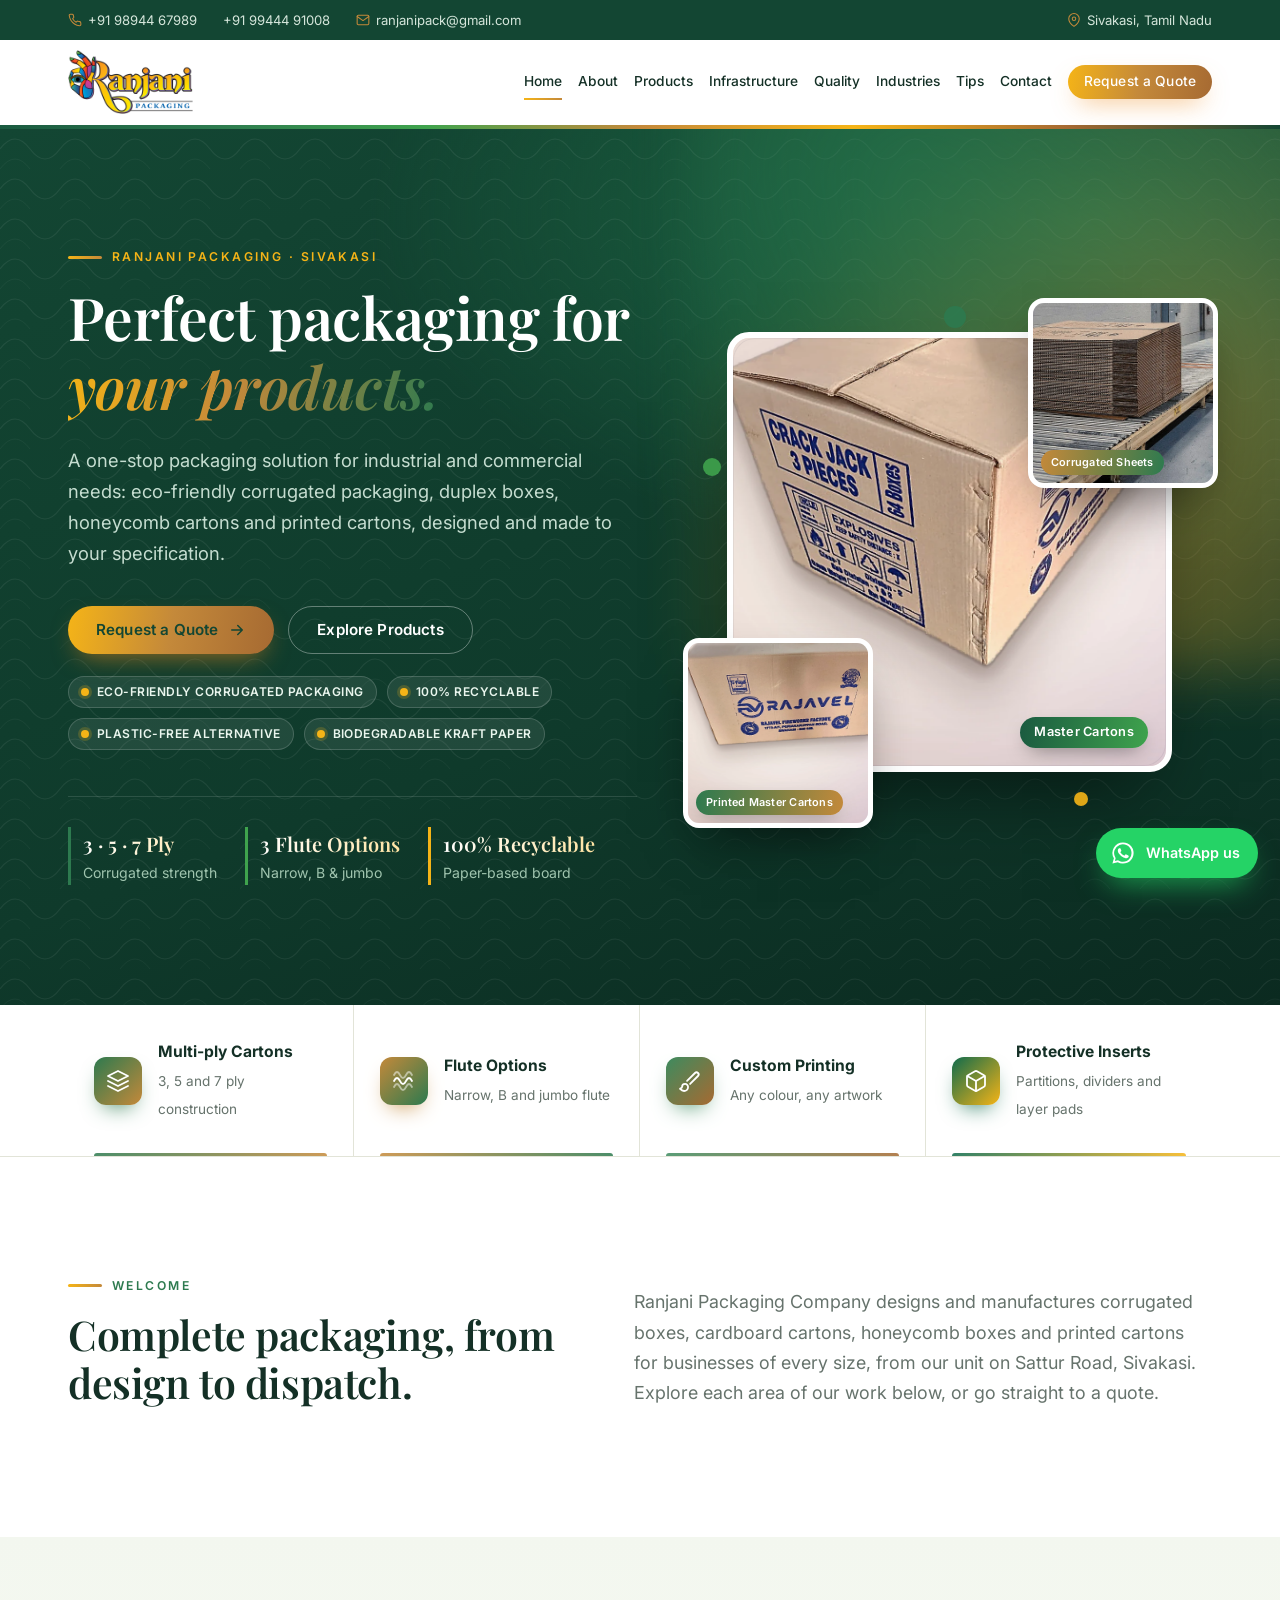
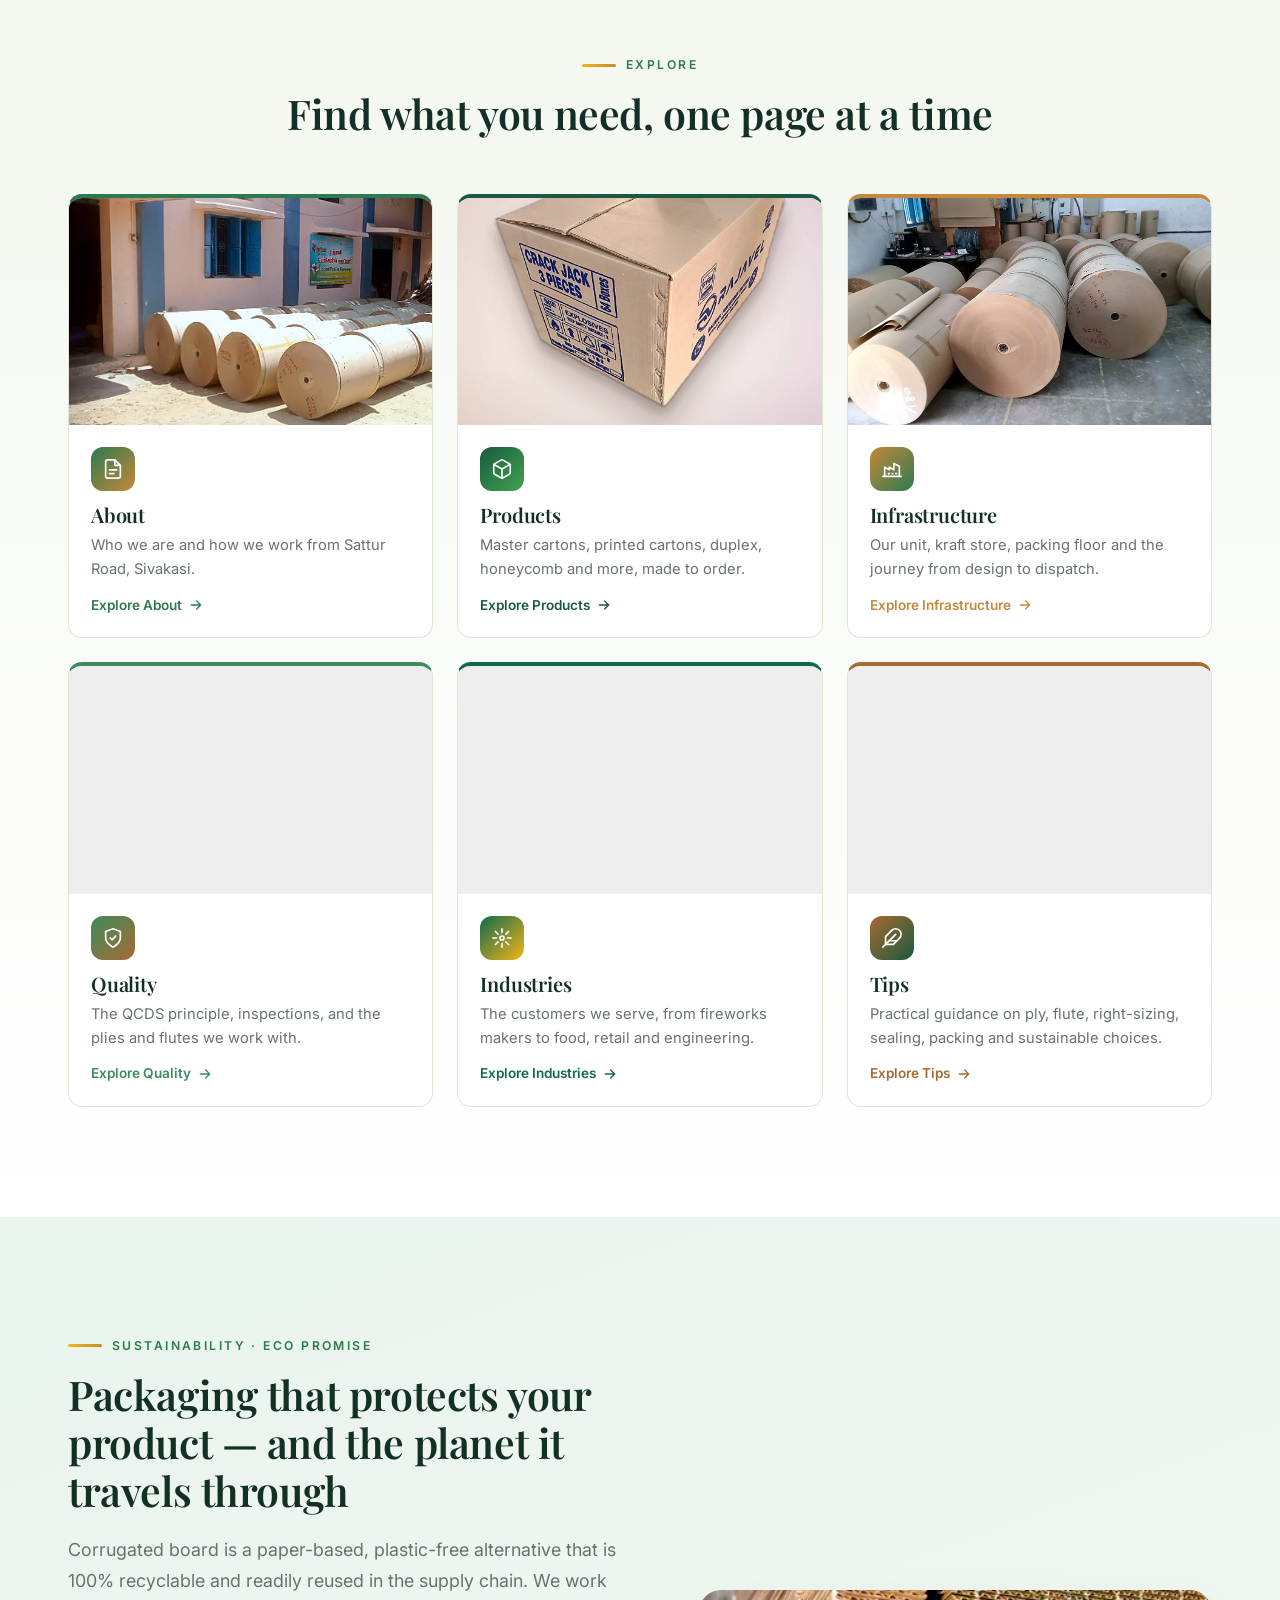
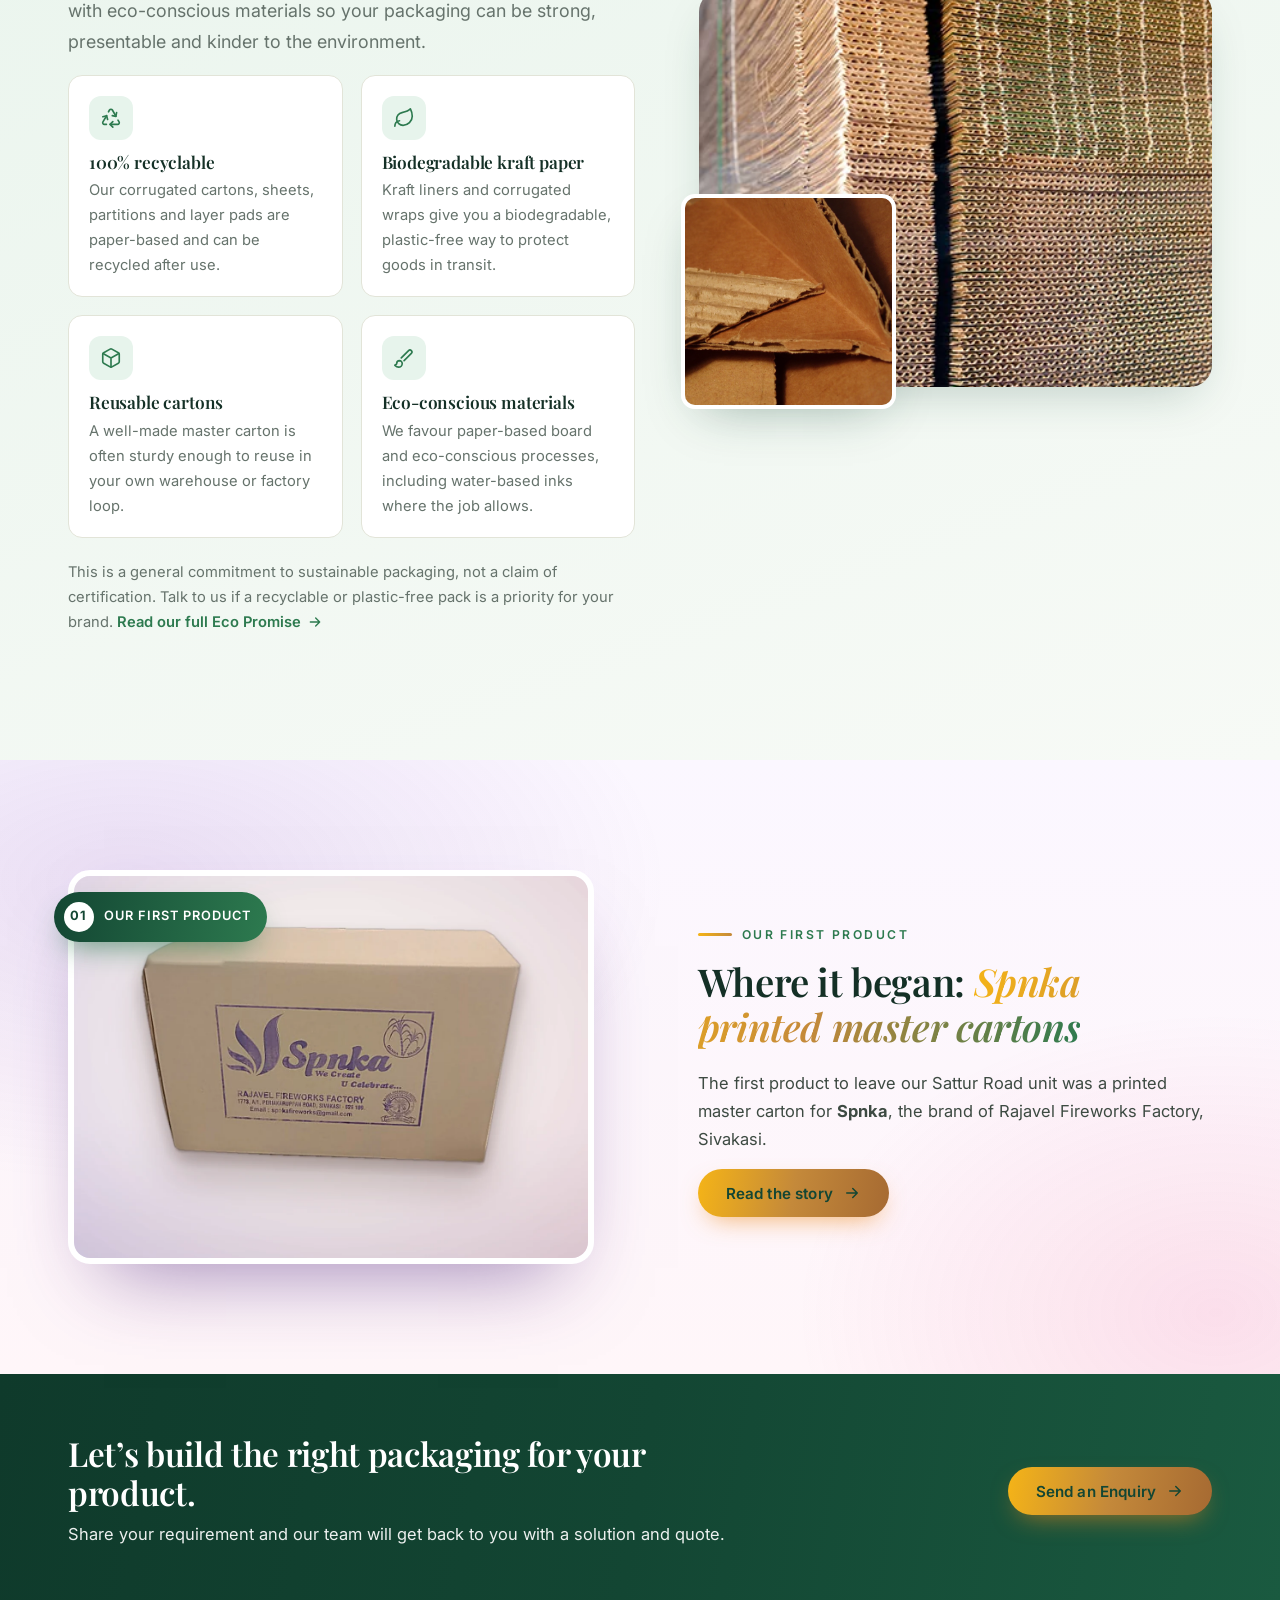
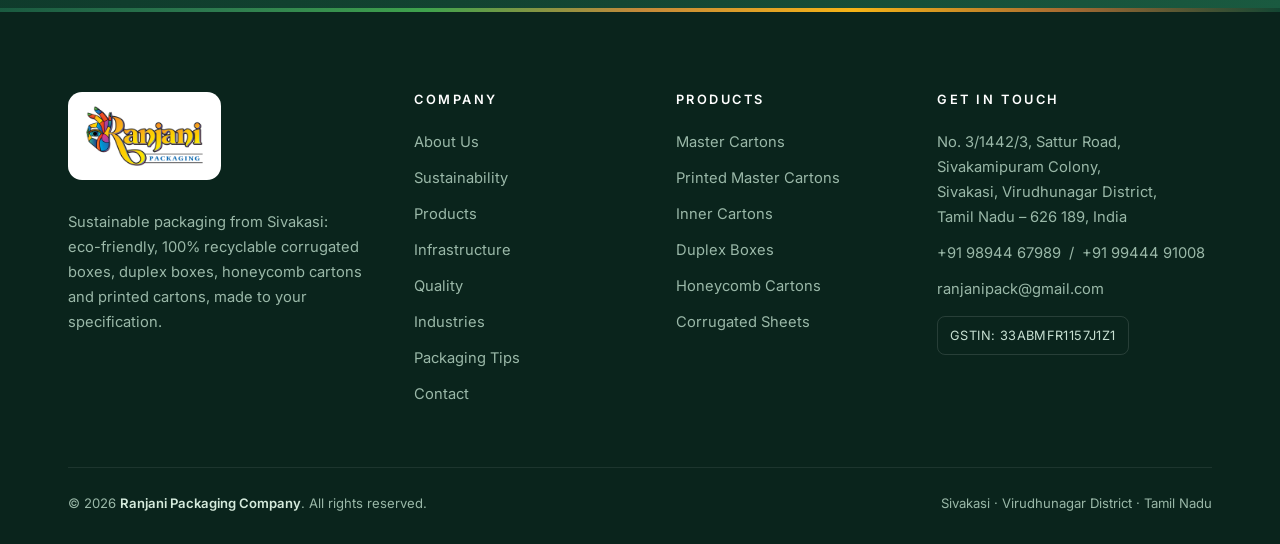
==== commit 80d1fb6d: "Version 8: replace corrugated-roll close-ups and kraft-wrap photo The hero Sheets card, product lead" ====
--- a/index.html
+++ b/index.html
@@ -57,7 +57,7 @@
     </div>
     <div class="hero-visual reveal d2">
       <div class="hv-main studio"><img src="assets/img/ranjani-master-carton.webp" alt="Ranjani printed master carton" decoding="async"><span class="hv-label" style="--c:#1a5a40;--c2:#3fa34d">Master Cartons</span></div>
-      <div class="hv-card hv-b"><img src="assets/img/stock-corrugated-roll.webp" alt="Corrugated roll" decoding="async"><span class="hv-label sm" style="--c:#c4893a;--c2:#2d7a4f">Corrugated Sheets</span></div>
+      <div class="hv-card hv-b"><img src="assets/img/stock-board-stack.webp" alt="Stack of flat corrugated sheets" decoding="async"><span class="hv-label sm" style="--c:#c4893a;--c2:#2d7a4f">Corrugated Sheets</span></div>
       <div class="hv-card hv-a"><img src="assets/img/ranjani-printed-carton-front.webp" alt="Printed master carton" decoding="async"><span class="hv-label sm" style="--c:#2d7a4f;--c2:#c4893a">Printed Master Cartons</span></div>
       <div class="hv-dot d1"></div><div class="hv-dot d2"></div><div class="hv-dot d3"></div>
     </div>
@@ -100,7 +100,7 @@
     <div class="media"><img src="assets/img/ranjani-printed-stock.webp" alt="Industries" loading="lazy" decoding="async"></div>
     <div class="body"><div class="ic"><svg viewBox="0 0 24 24" fill="none" stroke="currentColor" stroke-width="1.8" stroke-linecap="round" stroke-linejoin="round" aria-hidden="true"><path d="M12 2v4M12 18v4M2 12h4M18 12h4M4.9 4.9l2.8 2.8M16.3 16.3l2.8 2.8M4.9 19.1l2.8-2.8M16.3 7.7l2.8-2.8"/><circle cx="12" cy="12" r="2.2"/></svg></div><h3>Industries</h3><p>The customers we serve, from fireworks makers to food, retail and engineering.</p><span class="more">Explore Industries <svg viewBox="0 0 24 24" fill="none" stroke="currentColor" stroke-width="2" stroke-linecap="round" stroke-linejoin="round" aria-hidden="true"><path d="M5 12h14M13 6l6 6-6 6"/></svg></span></div>
   </a><a class="tease reveal d2" style="--c:#a66a32;--c2:#1a5a40" href="tips.html">
-    <div class="media"><img src="assets/img/stock-kraft-wrap.webp" alt="Tips" loading="lazy" decoding="async"></div>
+    <div class="media"><img src="assets/img/stock-carrying-cartons.webp" alt="Tips" loading="lazy" decoding="async"></div>
     <div class="body"><div class="ic"><svg viewBox="0 0 24 24" fill="none" stroke="currentColor" stroke-width="1.8" stroke-linecap="round" stroke-linejoin="round" aria-hidden="true"><path d="M20.2 12.2A6 6 0 0 0 11.7 3.7L5 10.5V19h8.5z"/><path d="M16 8 2 22M17.5 15H9"/></svg></div><h3>Tips</h3><p>Practical guidance on ply, flute, right-sizing, sealing, packing and sustainable choices.</p><span class="more">Explore Tips <svg viewBox="0 0 24 24" fill="none" stroke="currentColor" stroke-width="2" stroke-linecap="round" stroke-linejoin="round" aria-hidden="true"><path d="M5 12h14M13 6l6 6-6 6"/></svg></span></div>
   </a></div>
 </div></section>
@@ -120,7 +120,7 @@
       <p class="eco-note reveal">This is a general commitment to sustainable packaging, not a claim of certification. Talk to us if a recyclable or plastic-free pack is a priority for your brand. <a href="about.html#eco-promise">Read our full Eco Promise <svg viewBox="0 0 24 24" fill="none" stroke="currentColor" stroke-width="2" stroke-linecap="round" stroke-linejoin="round" aria-hidden="true"><path d="M5 12h14M13 6l6 6-6 6"/></svg></a></p>
     </div>
     <div class="eco-media reveal d2">
-      <div class="frame"><img src="assets/img/stock-kraft-wrap.webp" alt="Wrapping goods in kraft paper" loading="lazy" decoding="async"></div>
+      <div class="frame"><img src="assets/img/stock-sheet-edge.webp" alt="Fluted edge of stacked flat corrugated sheets" loading="lazy" decoding="async"></div>
       <div class="eco-float"><img src="assets/img/stock-flute-closeup.webp" alt="Close-up of recyclable corrugated flute" loading="lazy" decoding="async"></div>
     </div>
   </div>
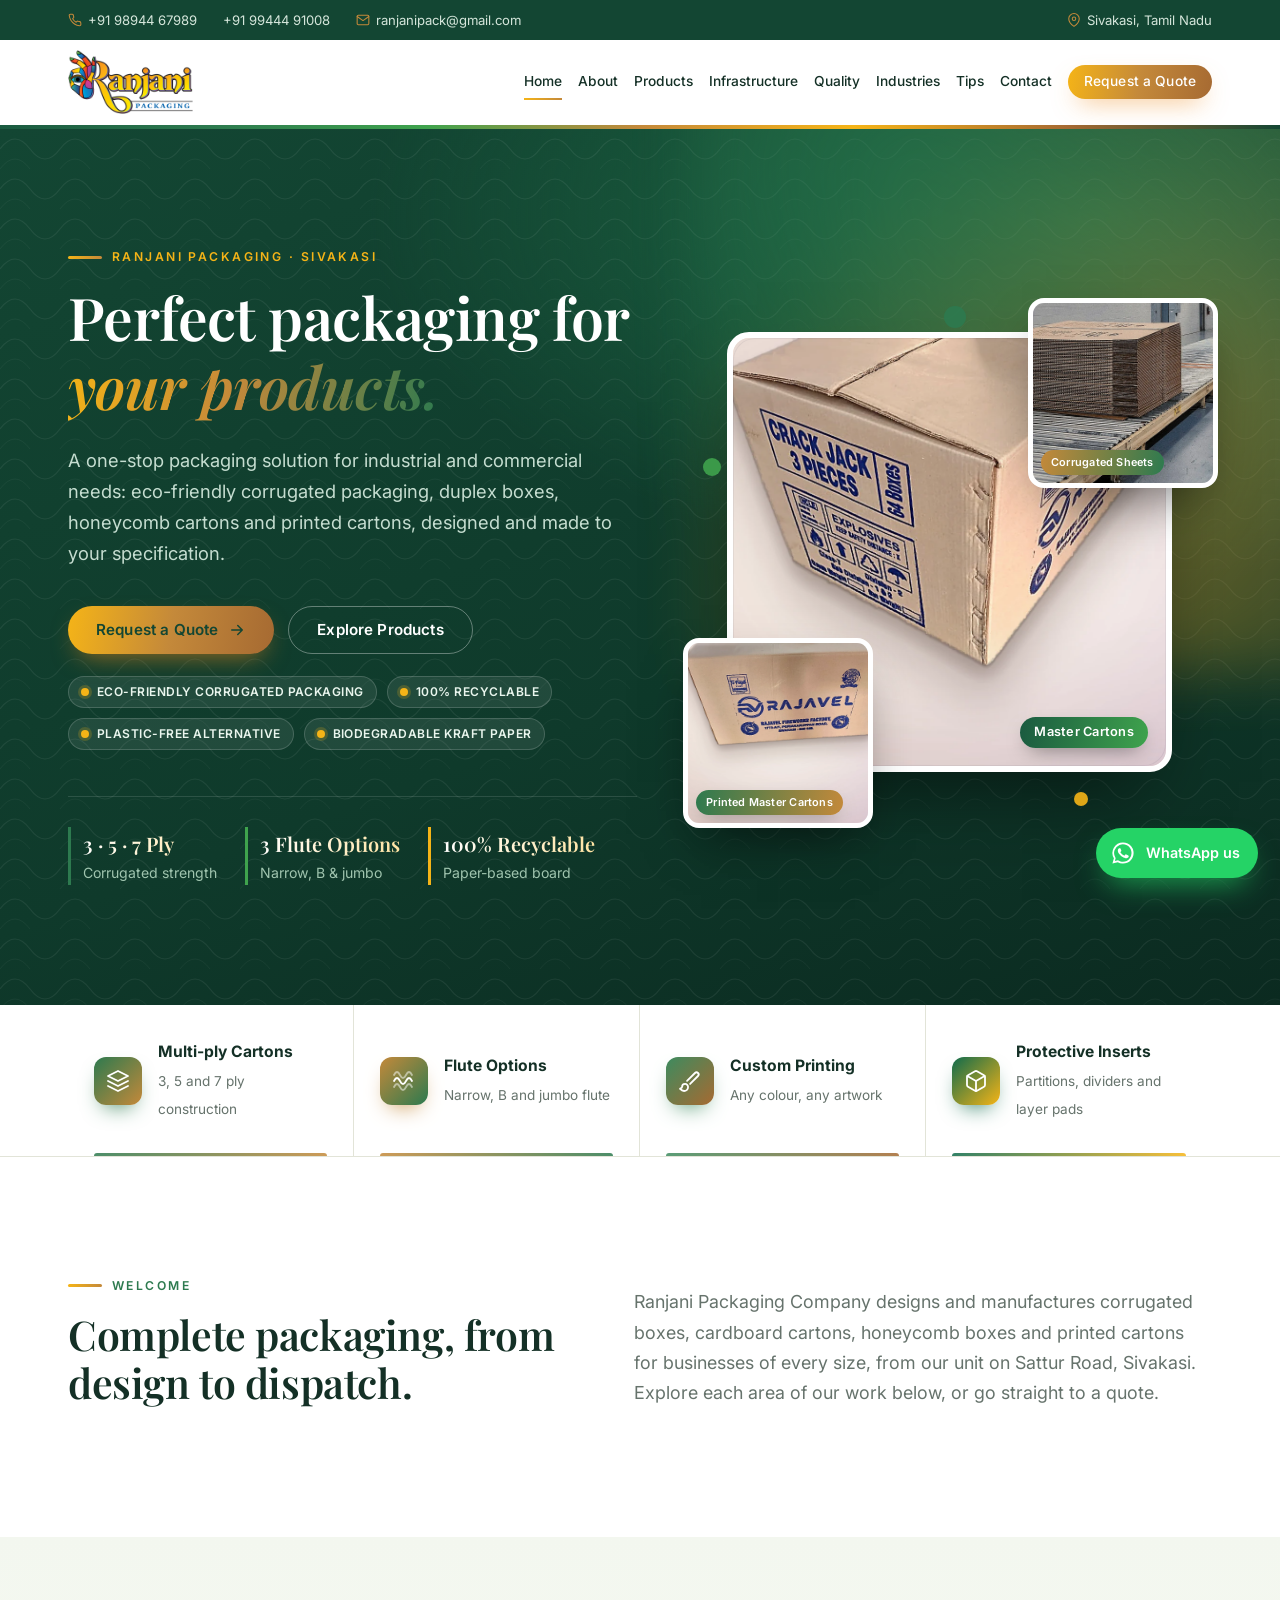
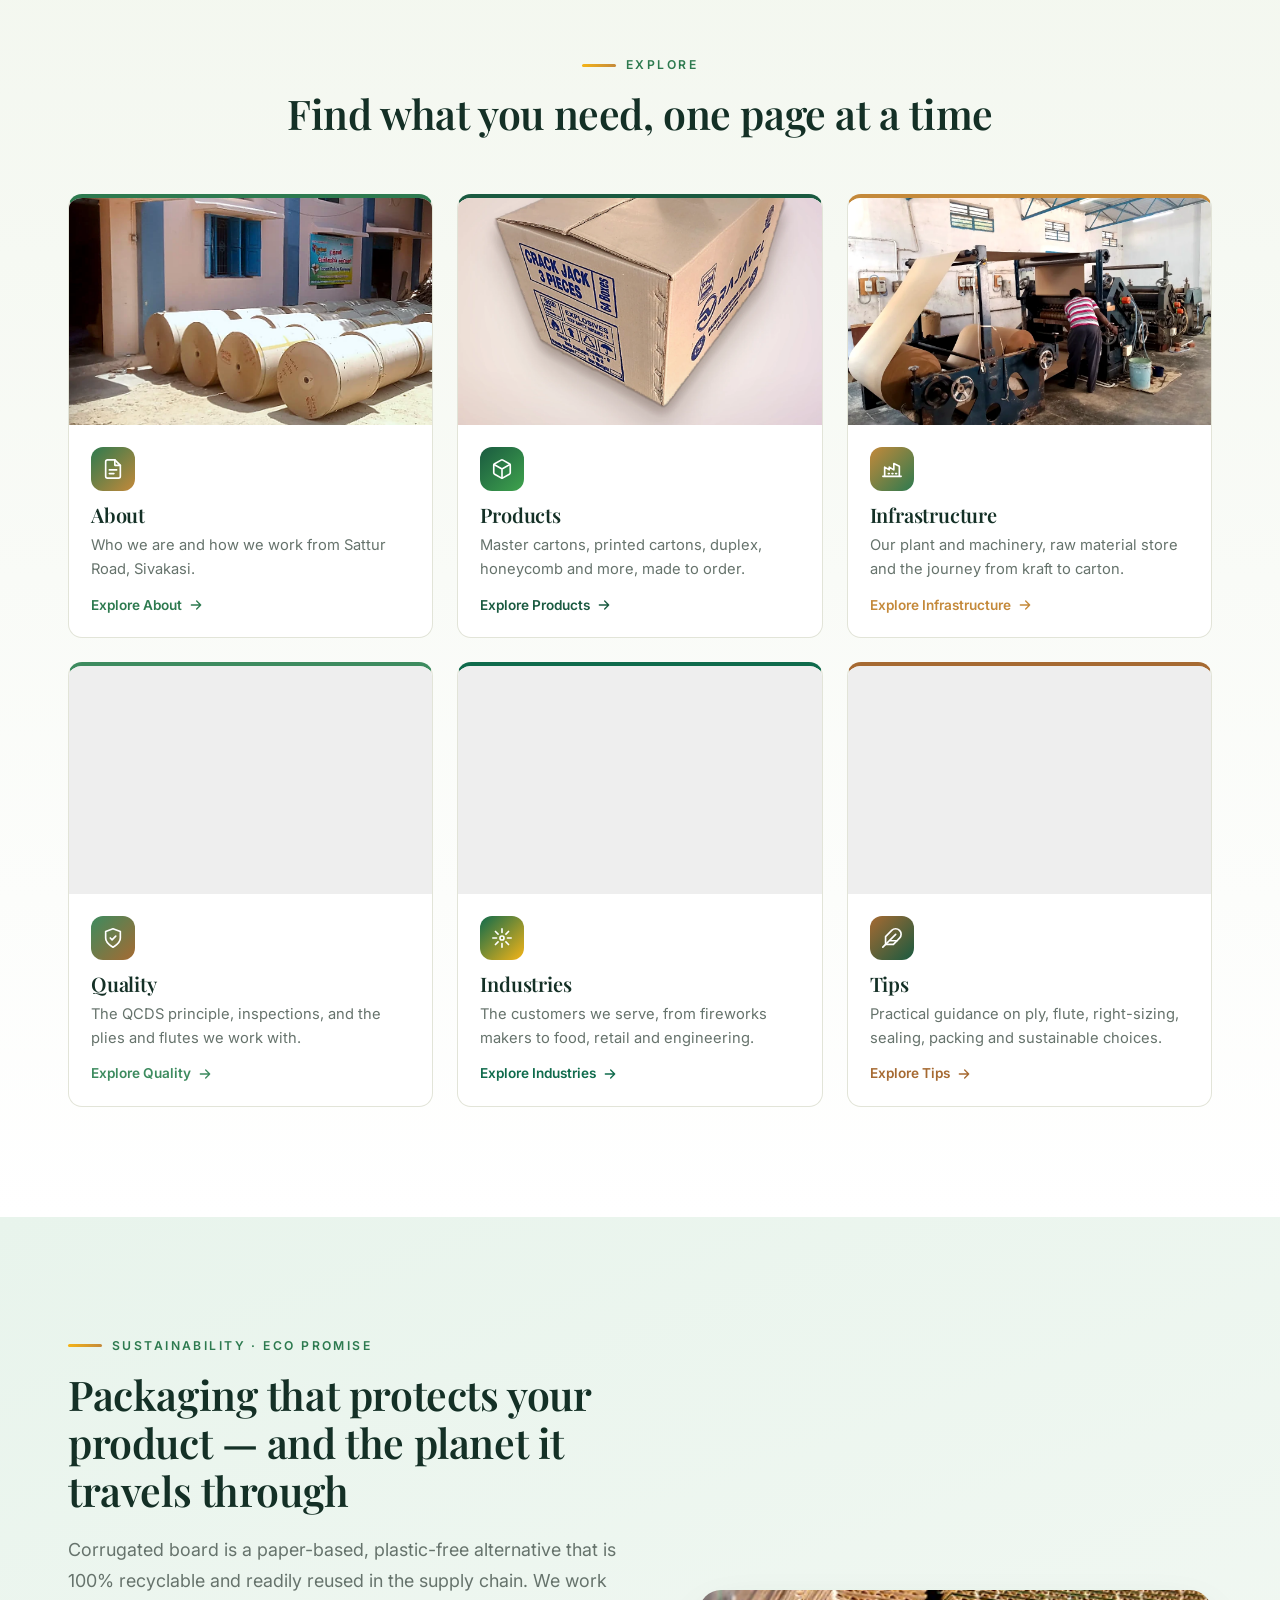
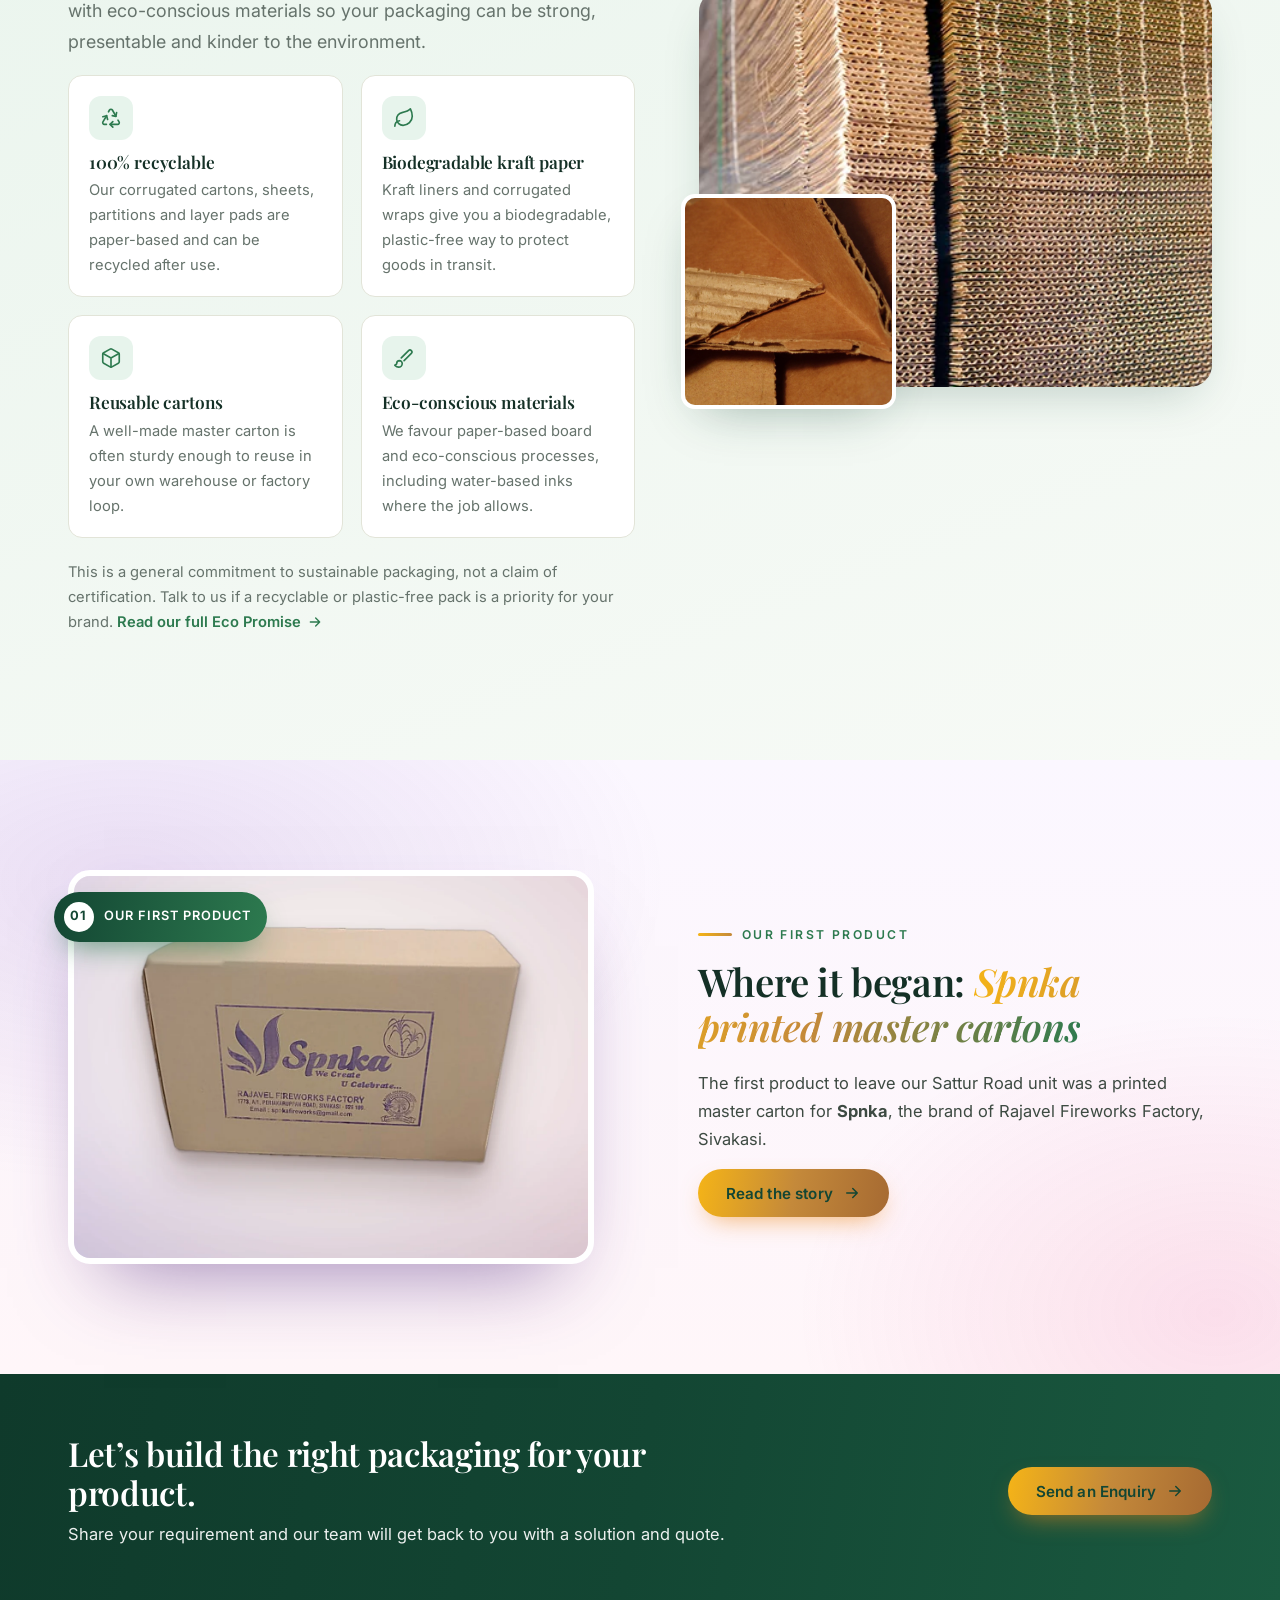
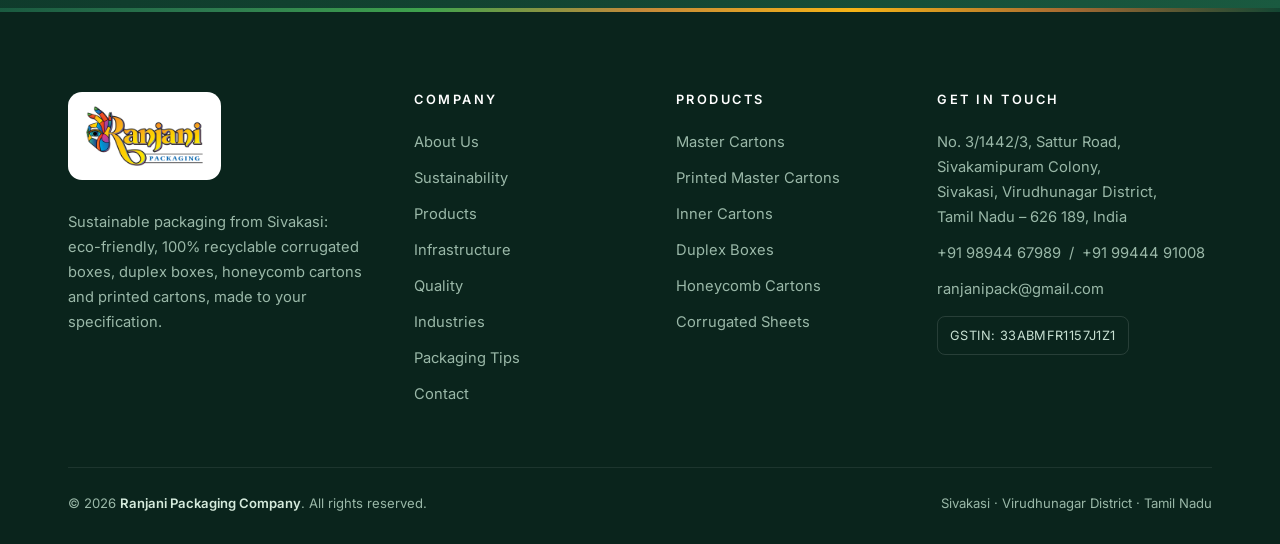
==== commit ec0202f6: "Version 10: add factory plant, machinery and raw-material photos Client-supplied photographs of the " ====
--- a/index.html
+++ b/index.html
@@ -91,8 +91,8 @@
     <div class="media"><img src="assets/img/ranjani-master-carton.webp" alt="Products" loading="lazy" decoding="async"></div>
     <div class="body"><div class="ic"><svg viewBox="0 0 24 24" fill="none" stroke="currentColor" stroke-width="1.8" stroke-linecap="round" stroke-linejoin="round" aria-hidden="true"><path d="M21 16V8a2 2 0 0 0-1-1.7l-7-4a2 2 0 0 0-2 0l-7 4A2 2 0 0 0 3 8v8a2 2 0 0 0 1 1.7l7 4a2 2 0 0 0 2 0l7-4a2 2 0 0 0 1-1.7z"/><path d="M3.3 7 12 12l8.7-5M12 22V12"/></svg></div><h3>Products</h3><p>Master cartons, printed cartons, duplex, honeycomb and more, made to order.</p><span class="more">Explore Products <svg viewBox="0 0 24 24" fill="none" stroke="currentColor" stroke-width="2" stroke-linecap="round" stroke-linejoin="round" aria-hidden="true"><path d="M5 12h14M13 6l6 6-6 6"/></svg></span></div>
   </a><a class="tease reveal d2" style="--c:#c4893a;--c2:#2d7a4f" href="infrastructure.html">
-    <div class="media"><img src="assets/img/ranjani-kraft-reels.webp" alt="Infrastructure" loading="lazy" decoding="async"></div>
-    <div class="body"><div class="ic"><svg viewBox="0 0 24 24" fill="none" stroke="currentColor" stroke-width="1.8" stroke-linecap="round" stroke-linejoin="round" aria-hidden="true"><path d="M2 20h20M4 20V10l5 3V10l5 3V6l6 3v11"/><path d="M8 17h1M12 17h1M16 17h1"/></svg></div><h3>Infrastructure</h3><p>Our unit, kraft store, packing floor and the journey from design to dispatch.</p><span class="more">Explore Infrastructure <svg viewBox="0 0 24 24" fill="none" stroke="currentColor" stroke-width="2" stroke-linecap="round" stroke-linejoin="round" aria-hidden="true"><path d="M5 12h14M13 6l6 6-6 6"/></svg></span></div>
+    <div class="media"><img src="assets/img/ranjani-corrugation.webp" alt="Infrastructure" loading="lazy" decoding="async"></div>
+    <div class="body"><div class="ic"><svg viewBox="0 0 24 24" fill="none" stroke="currentColor" stroke-width="1.8" stroke-linecap="round" stroke-linejoin="round" aria-hidden="true"><path d="M2 20h20M4 20V10l5 3V10l5 3V6l6 3v11"/><path d="M8 17h1M12 17h1M16 17h1"/></svg></div><h3>Infrastructure</h3><p>Our plant and machinery, raw material store and the journey from kraft to carton.</p><span class="more">Explore Infrastructure <svg viewBox="0 0 24 24" fill="none" stroke="currentColor" stroke-width="2" stroke-linecap="round" stroke-linejoin="round" aria-hidden="true"><path d="M5 12h14M13 6l6 6-6 6"/></svg></span></div>
   </a><a class="tease reveal d0" style="--c:#3d8b5f;--c2:#a66a32" href="quality.html">
     <div class="media"><img src="assets/img/ranjani-spnka-side.webp" alt="Quality" loading="lazy" decoding="async"></div>
     <div class="body"><div class="ic"><svg viewBox="0 0 24 24" fill="none" stroke="currentColor" stroke-width="1.8" stroke-linecap="round" stroke-linejoin="round" aria-hidden="true"><path d="M12 22s8-4 8-10V5l-8-3-8 3v7c0 6 8 10 8 10z"/><path d="m9 12 2 2 4-4"/></svg></div><h3>Quality</h3><p>The QCDS principle, inspections, and the plies and flutes we work with.</p><span class="more">Explore Quality <svg viewBox="0 0 24 24" fill="none" stroke="currentColor" stroke-width="2" stroke-linecap="round" stroke-linejoin="round" aria-hidden="true"><path d="M5 12h14M13 6l6 6-6 6"/></svg></span></div>
--- a/assets/css/style.css
+++ b/assets/css/style.css
@@ -685,3 +685,31 @@
 .nav a:not(.btn)::after{background:linear-gradient(90deg,var(--logo-gold),var(--gold))}
 .eyebrow::before{background:linear-gradient(90deg,var(--logo-gold),var(--gold))}
 .btn-gold{background:linear-gradient(100deg,var(--logo-gold),var(--gold),var(--orange));color:var(--navy)}
+
+/* v9: studio shots on a white ground (plain carton, biscuit carton) */
+.pr-media figure.on-white{background:#fff;border:1px solid var(--line)}
+.pr-media figure.on-white img{object-fit:contain;padding:10px}
+/* keep the low-res plain carton at a modest supporting size */
+.pr-media figure.modest{align-self:end}
+.pr-media figure.modest img{max-height:100%;padding:14px}
+.ind-photo.on-white{background:#fff;border-color:rgba(255,255,255,.4)}
+.ind-photo.on-white img{object-fit:contain;background:#fff}
+
+/* v10: plant & machinery, raw materials, about plant preview */
+.infra-grid.cols-3{grid-template-columns:repeat(3,1fr)}
+.plant-grid,.raw-grid{display:grid;grid-template-columns:repeat(3,1fr);gap:22px}
+.raw-grid{grid-template-columns:repeat(3,1fr)}
+.plant-card figcaption .ic{width:40px;height:40px;border-radius:10px;display:grid;place-items:center;background:linear-gradient(135deg,var(--c),var(--c2));color:#fff;margin-bottom:12px}
+.plant-card figcaption .ic svg{width:20px;height:20px}
+.about-plant{display:grid;grid-template-columns:1.15fr 1fr 1fr;gap:28px;align-items:center}
+.about-plant figure{margin:0;border-radius:var(--radius);overflow:hidden;background:#fff;box-shadow:var(--shadow-sm)}
+.about-plant figure img{width:100%;aspect-ratio:4/3;object-fit:cover;display:block}
+.about-plant figcaption{padding:12px 16px 16px;font-size:.88rem;font-weight:600;color:var(--ink)}
+@media (max-width:1100px){
+  .infra-grid.cols-3,.plant-grid,.raw-grid{grid-template-columns:repeat(2,1fr)}
+  .about-plant{grid-template-columns:1fr 1fr}
+  .about-plant > div:first-child{grid-column:1/-1}
+}
+@media (max-width:700px){
+  .infra-grid.cols-3,.plant-grid,.raw-grid,.about-plant{grid-template-columns:1fr}
+}
